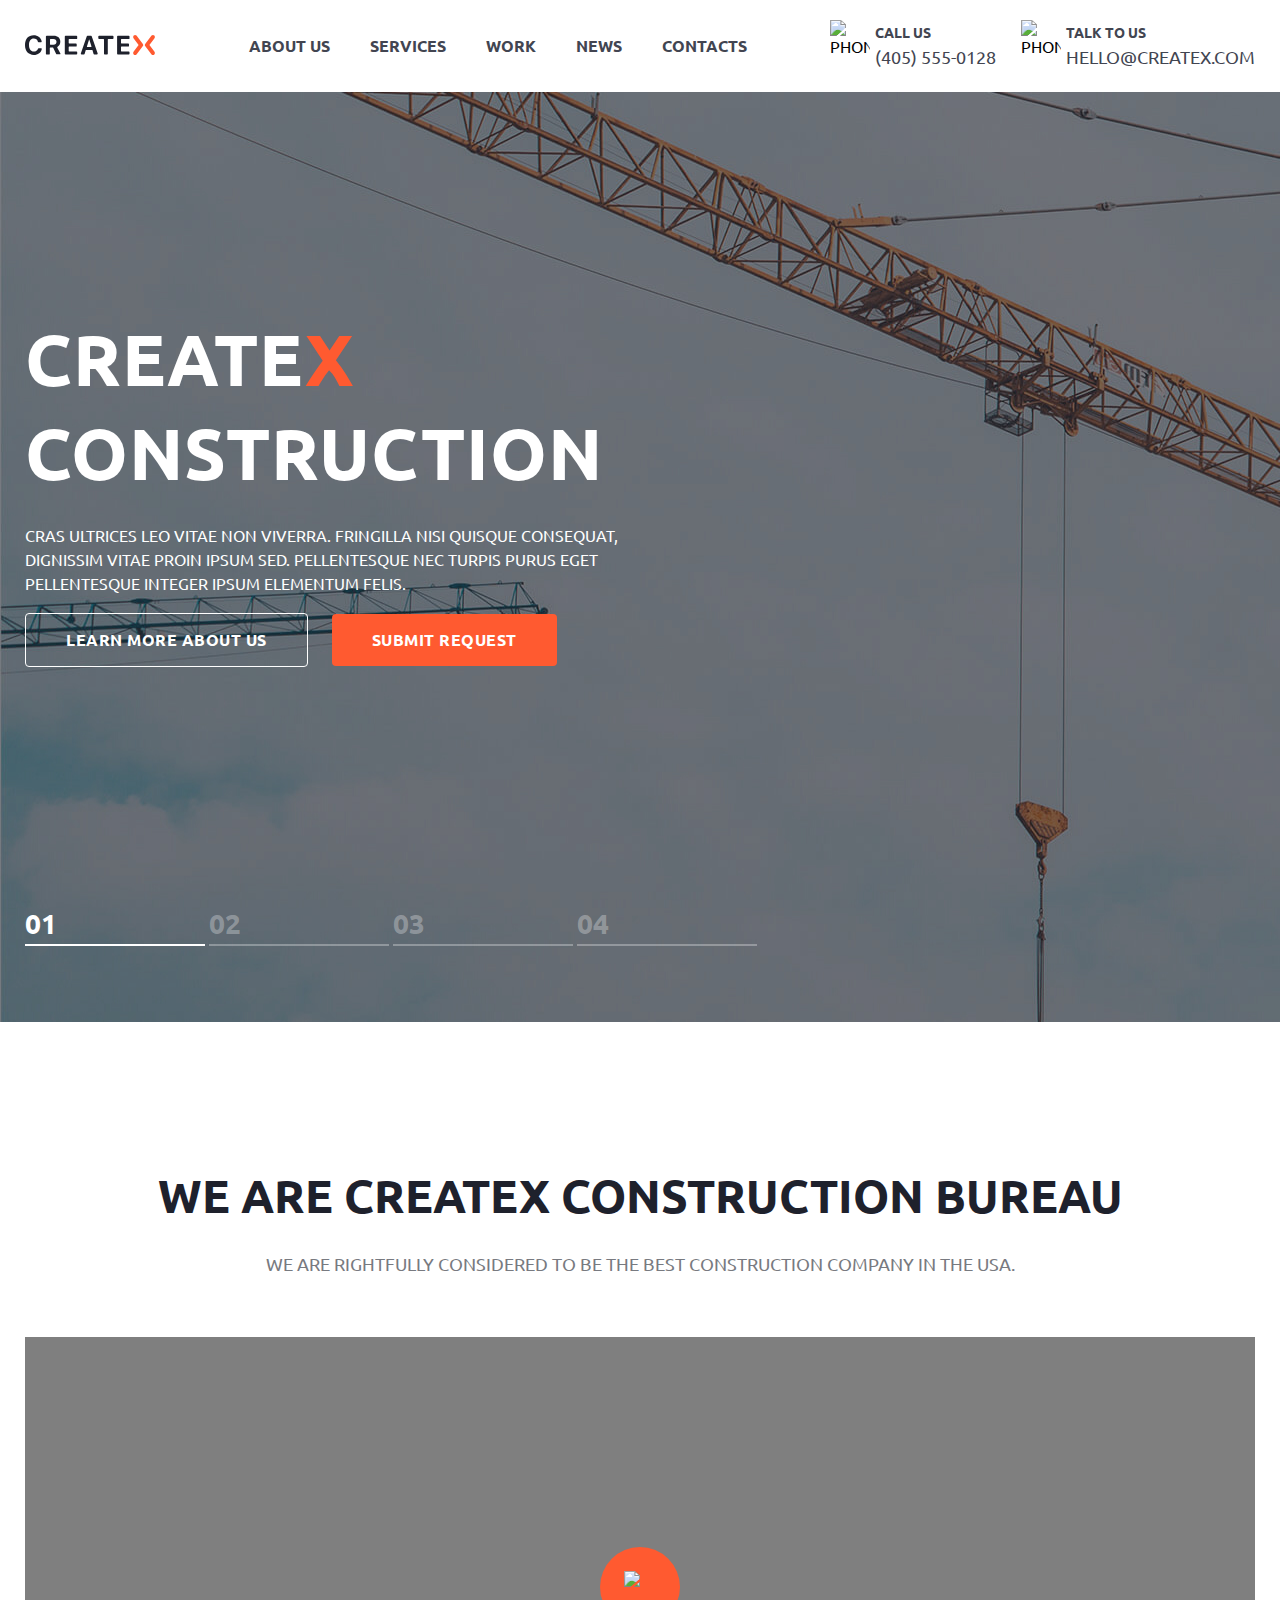
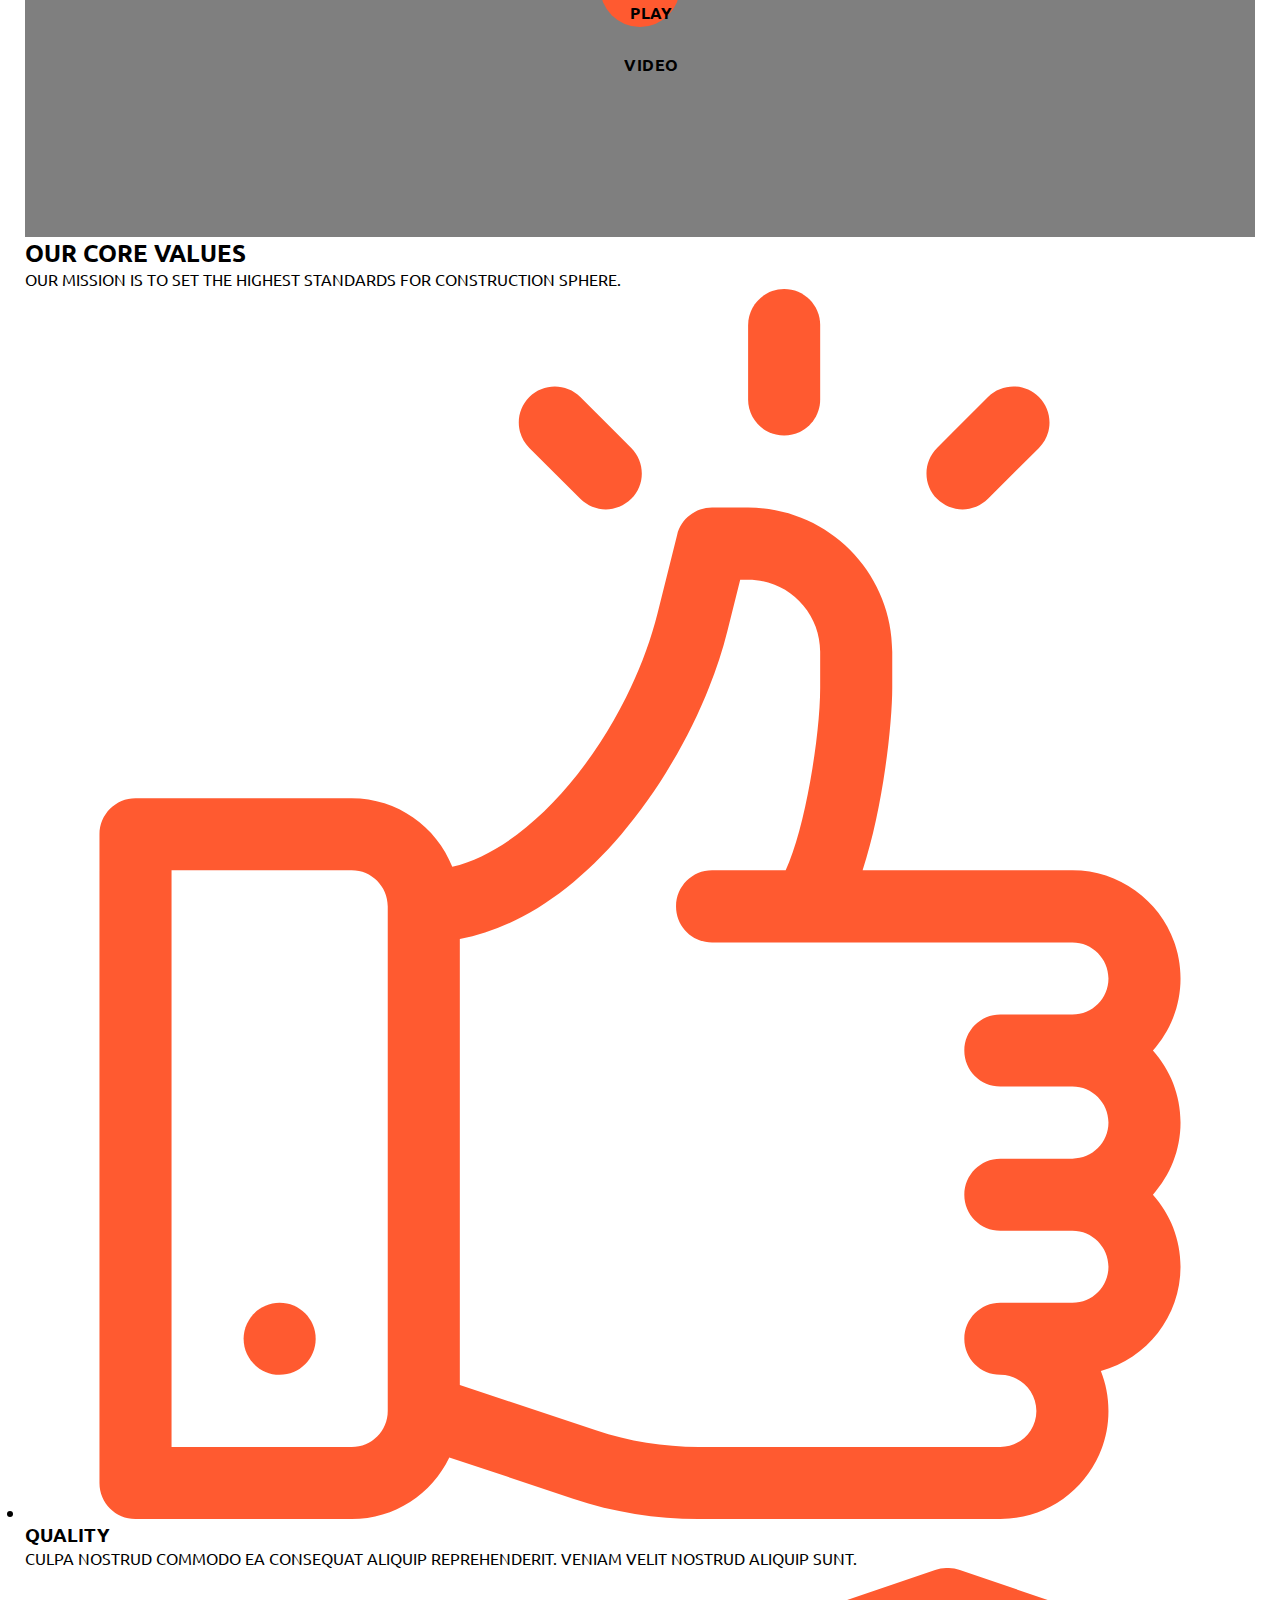
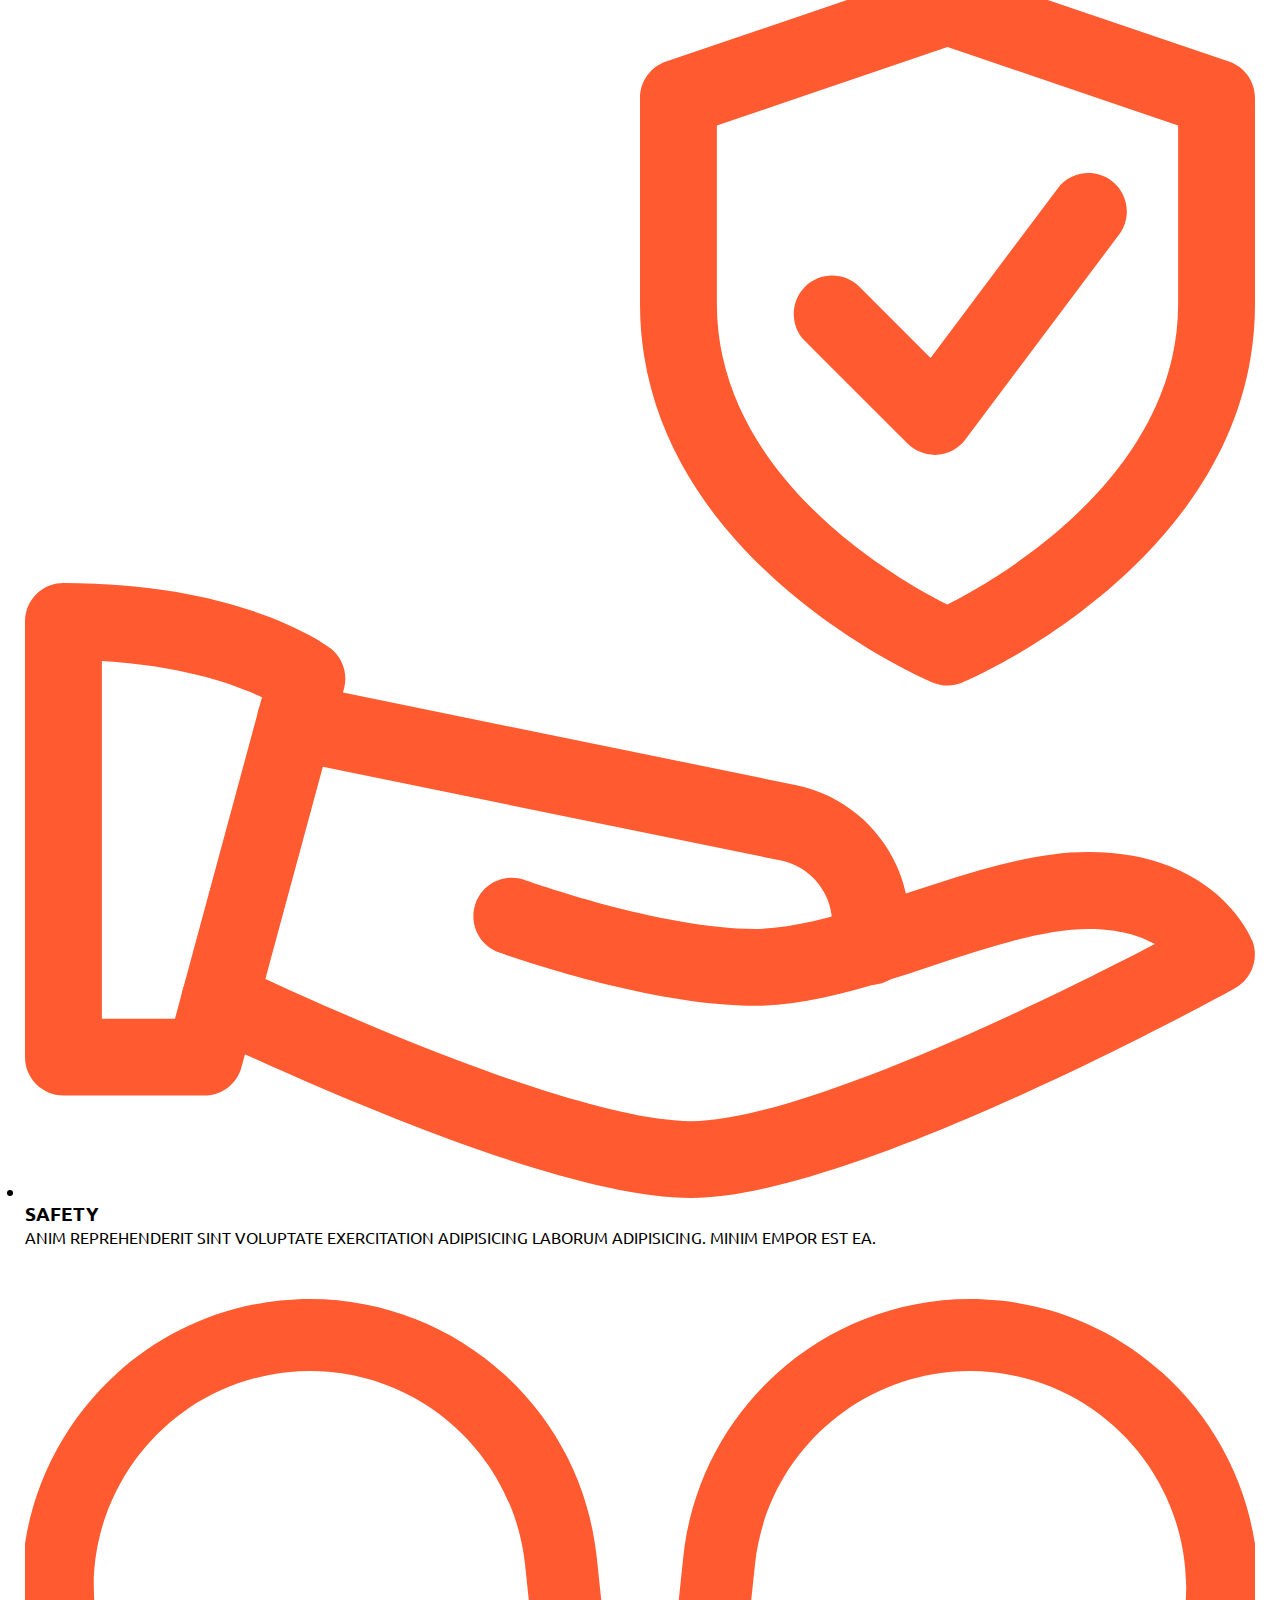
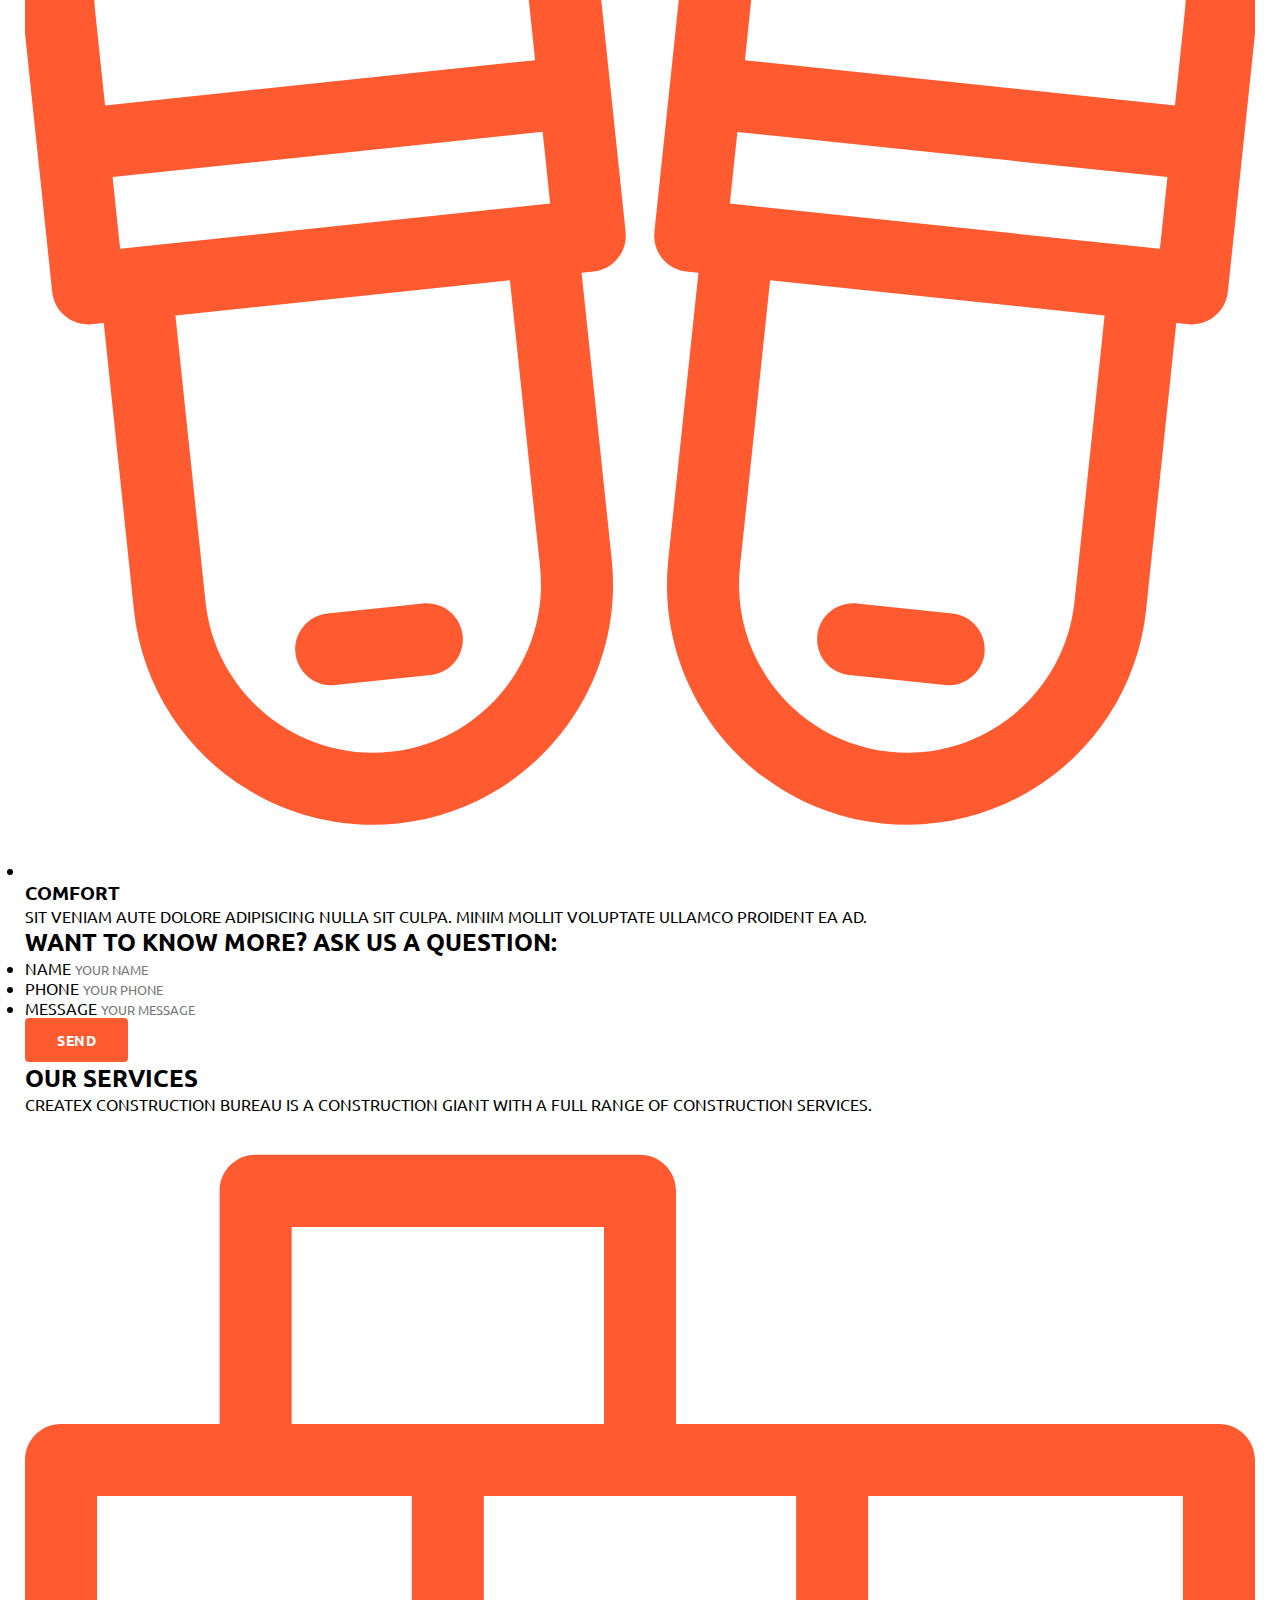
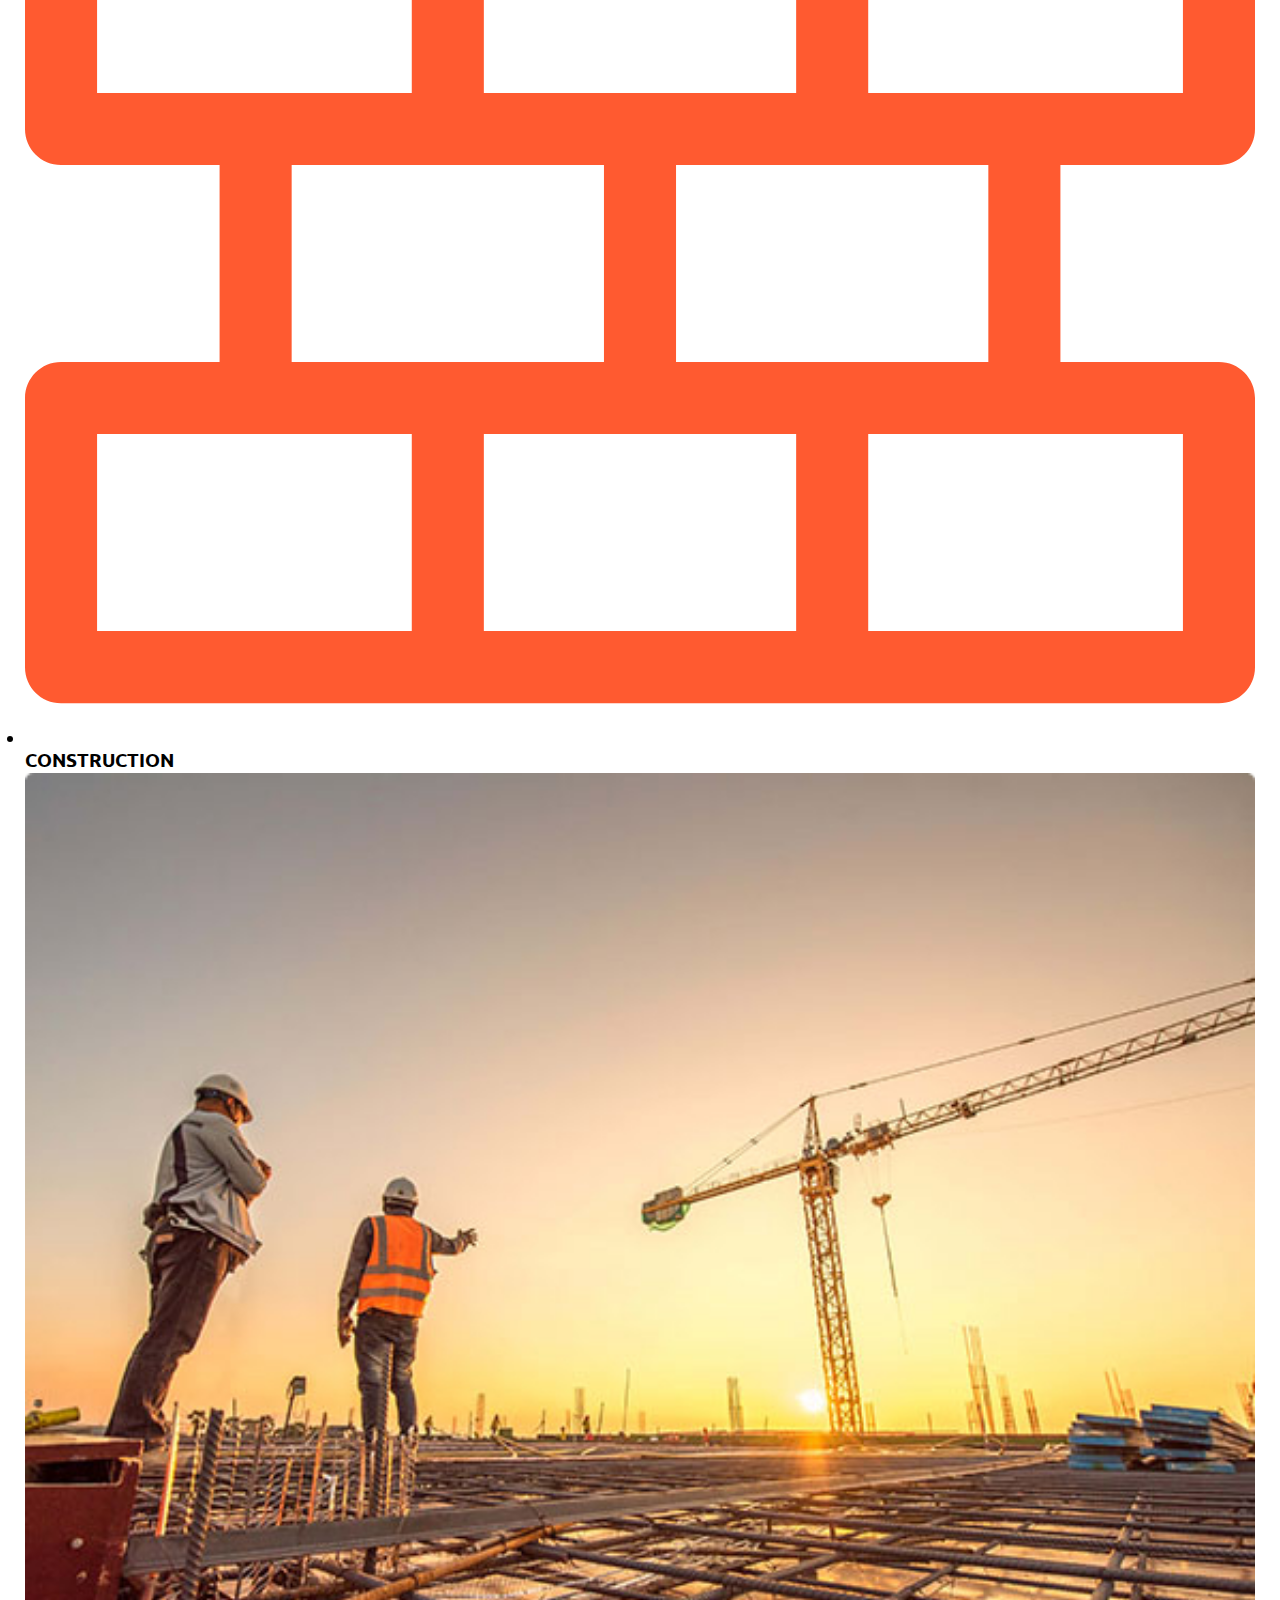
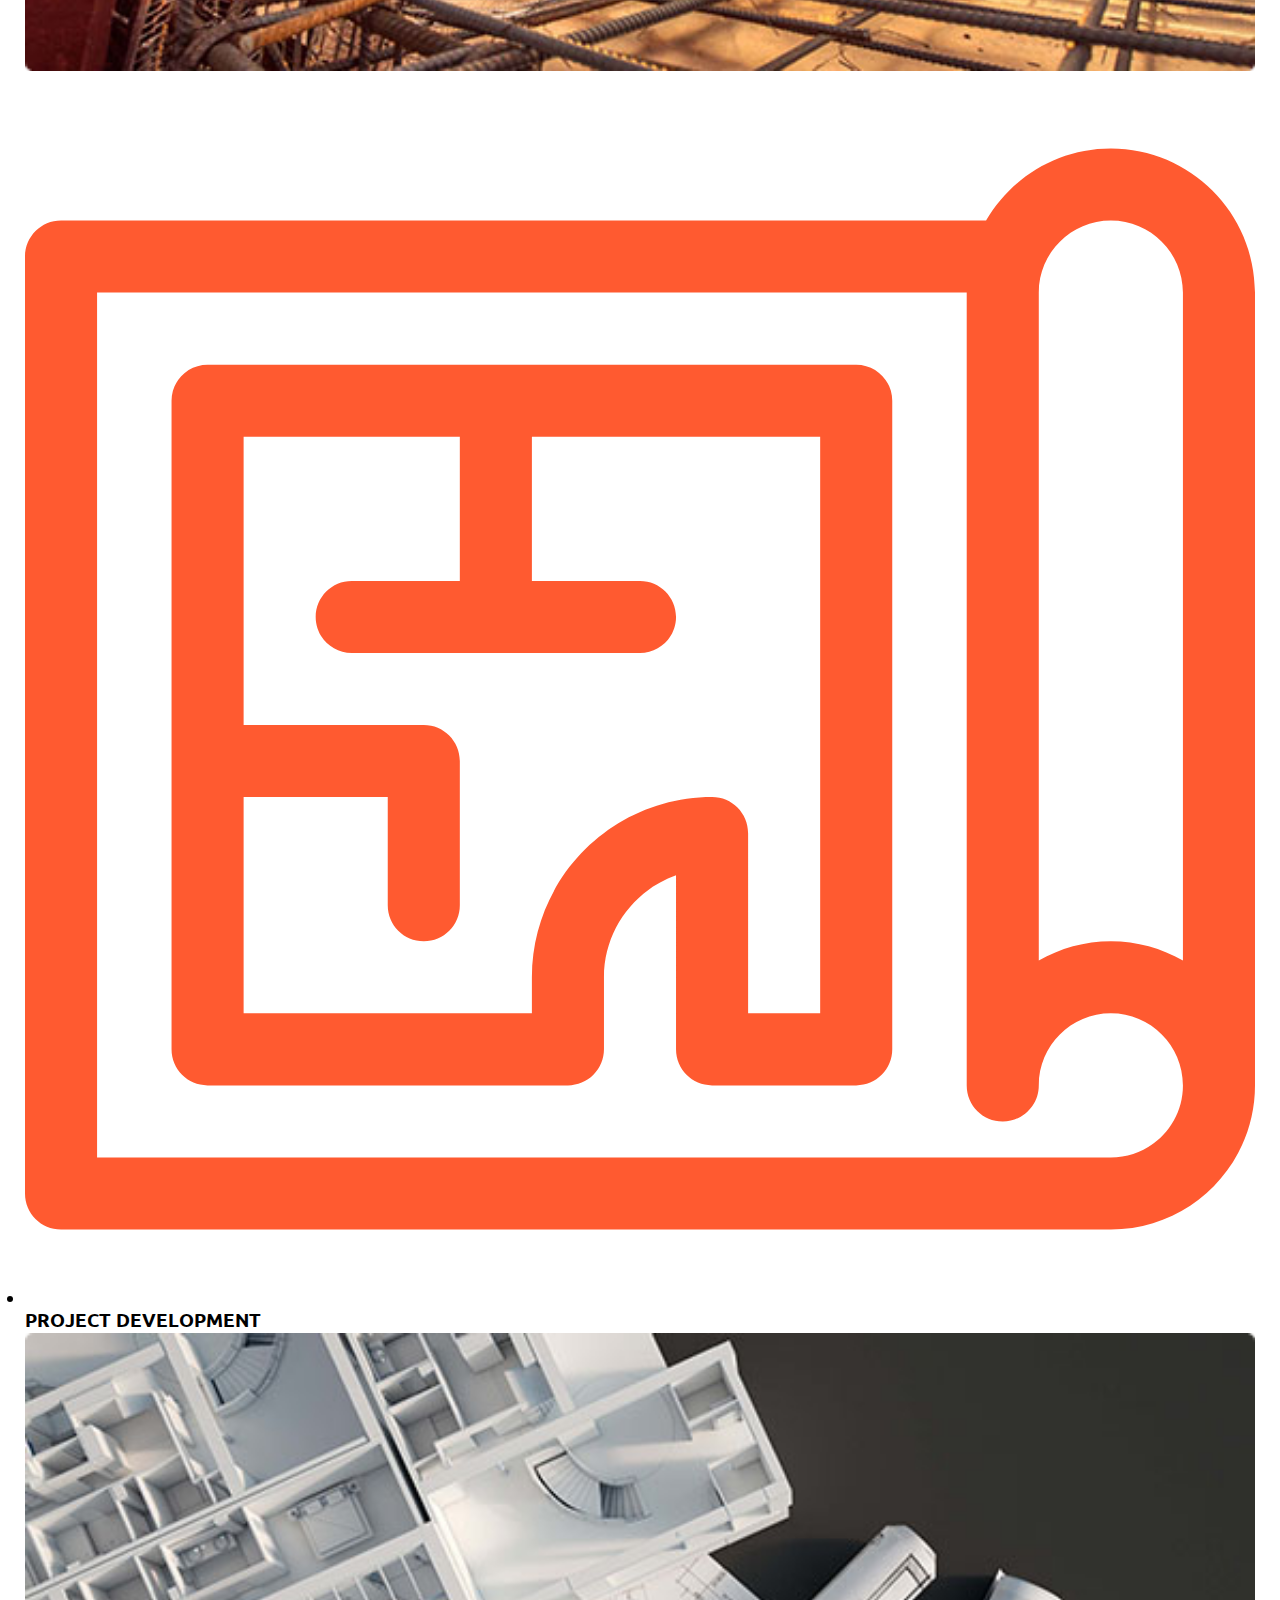
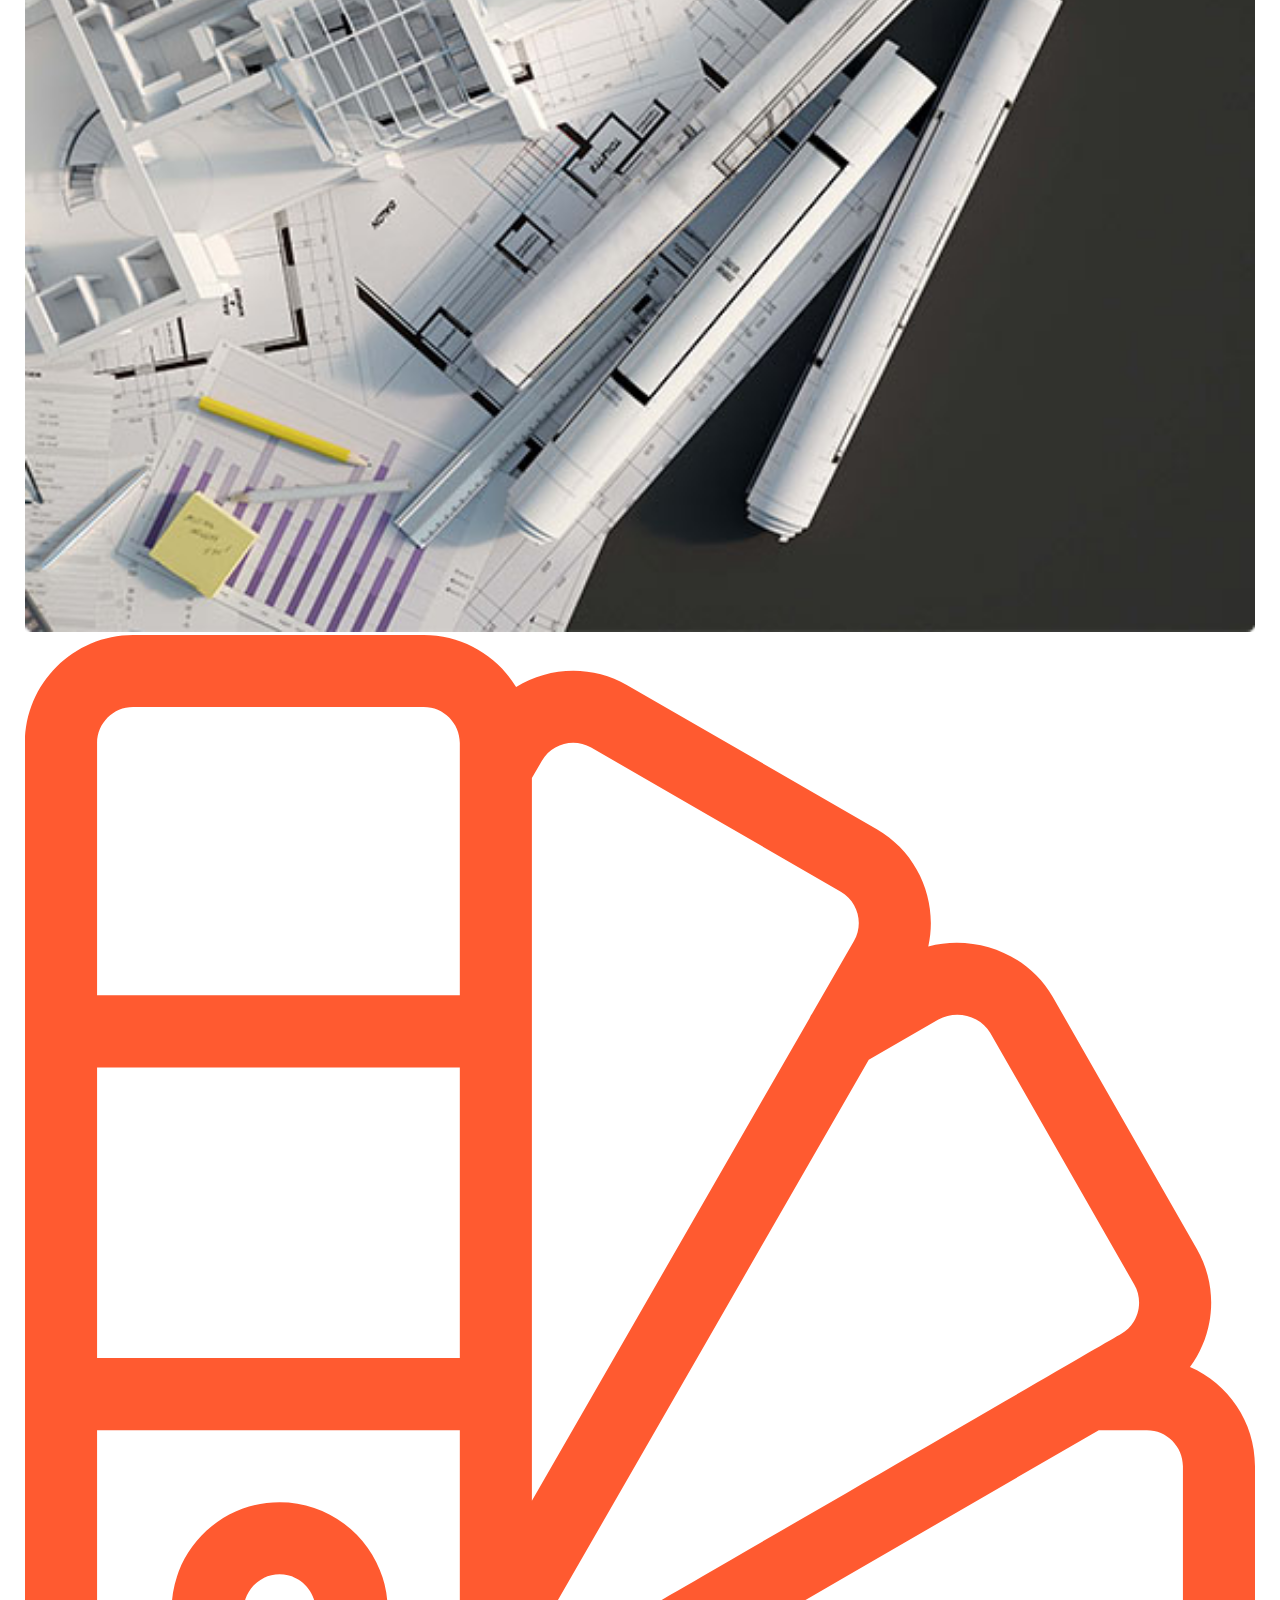
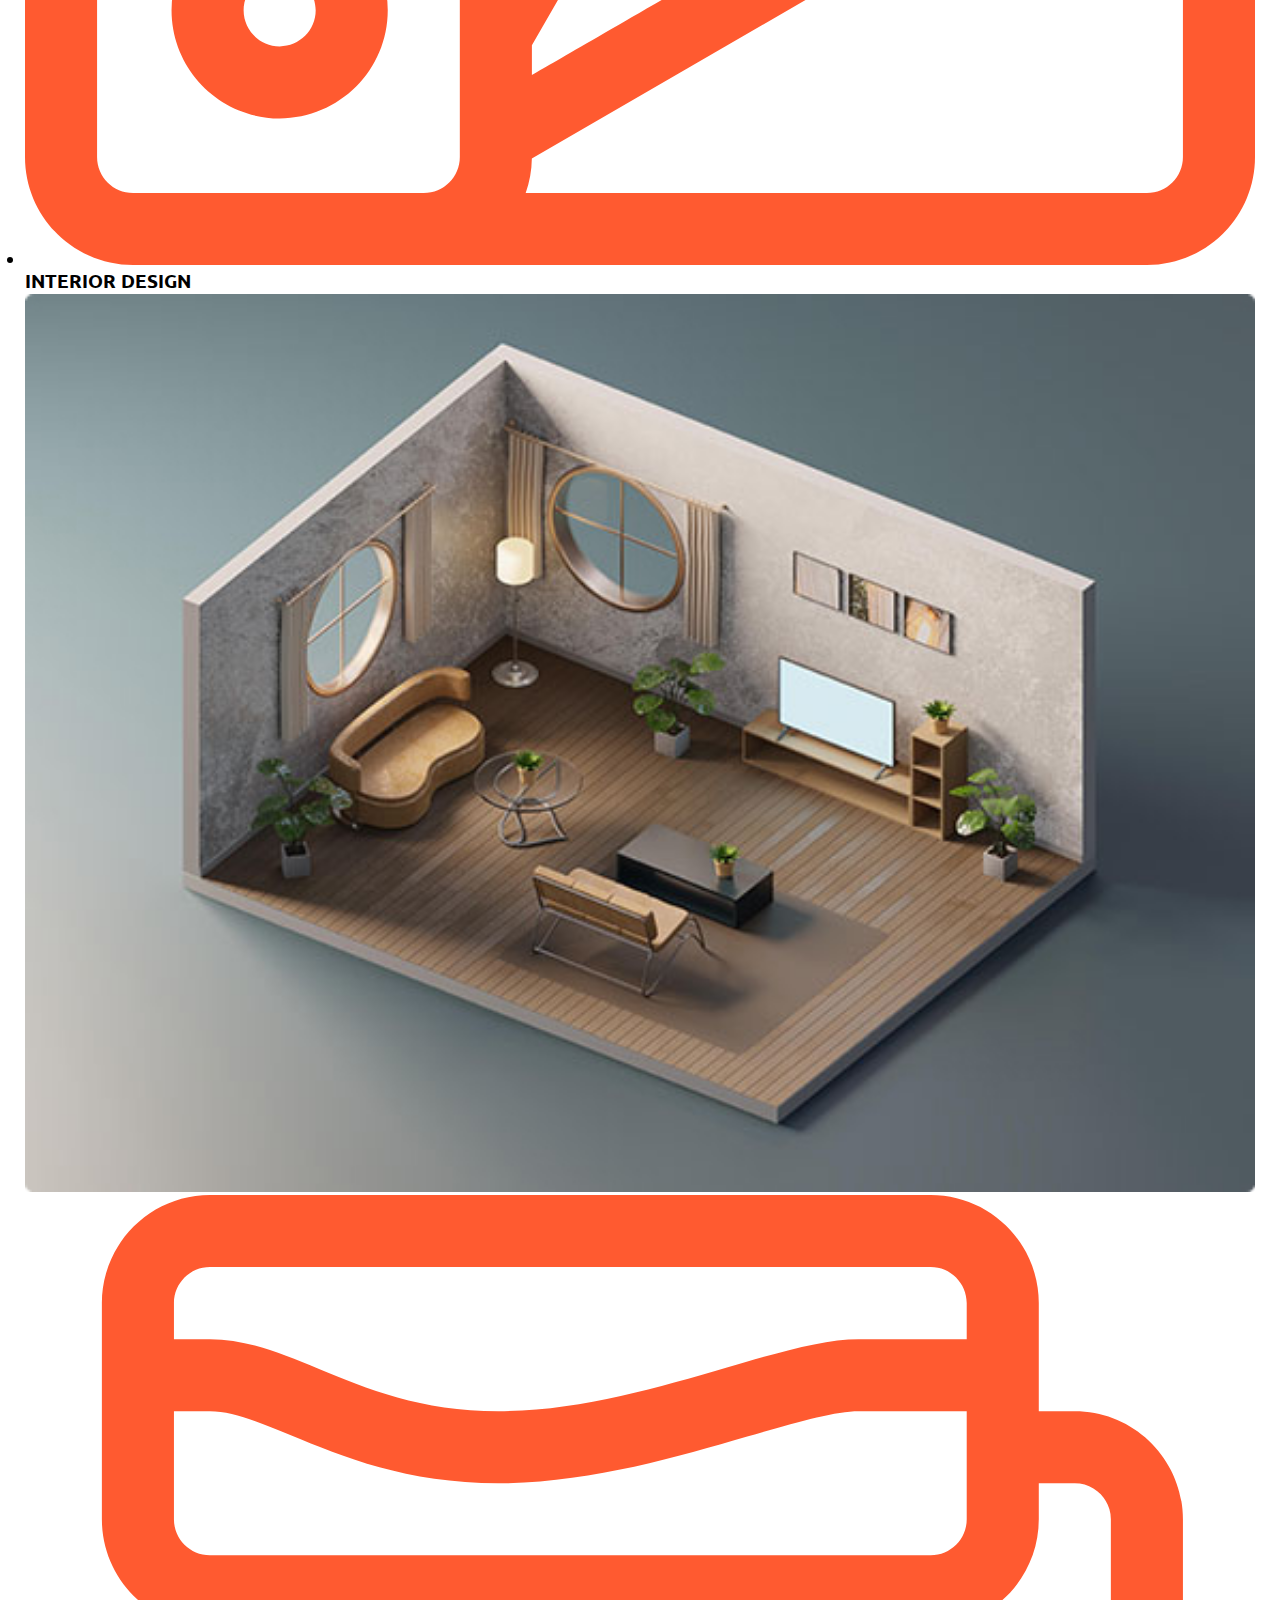
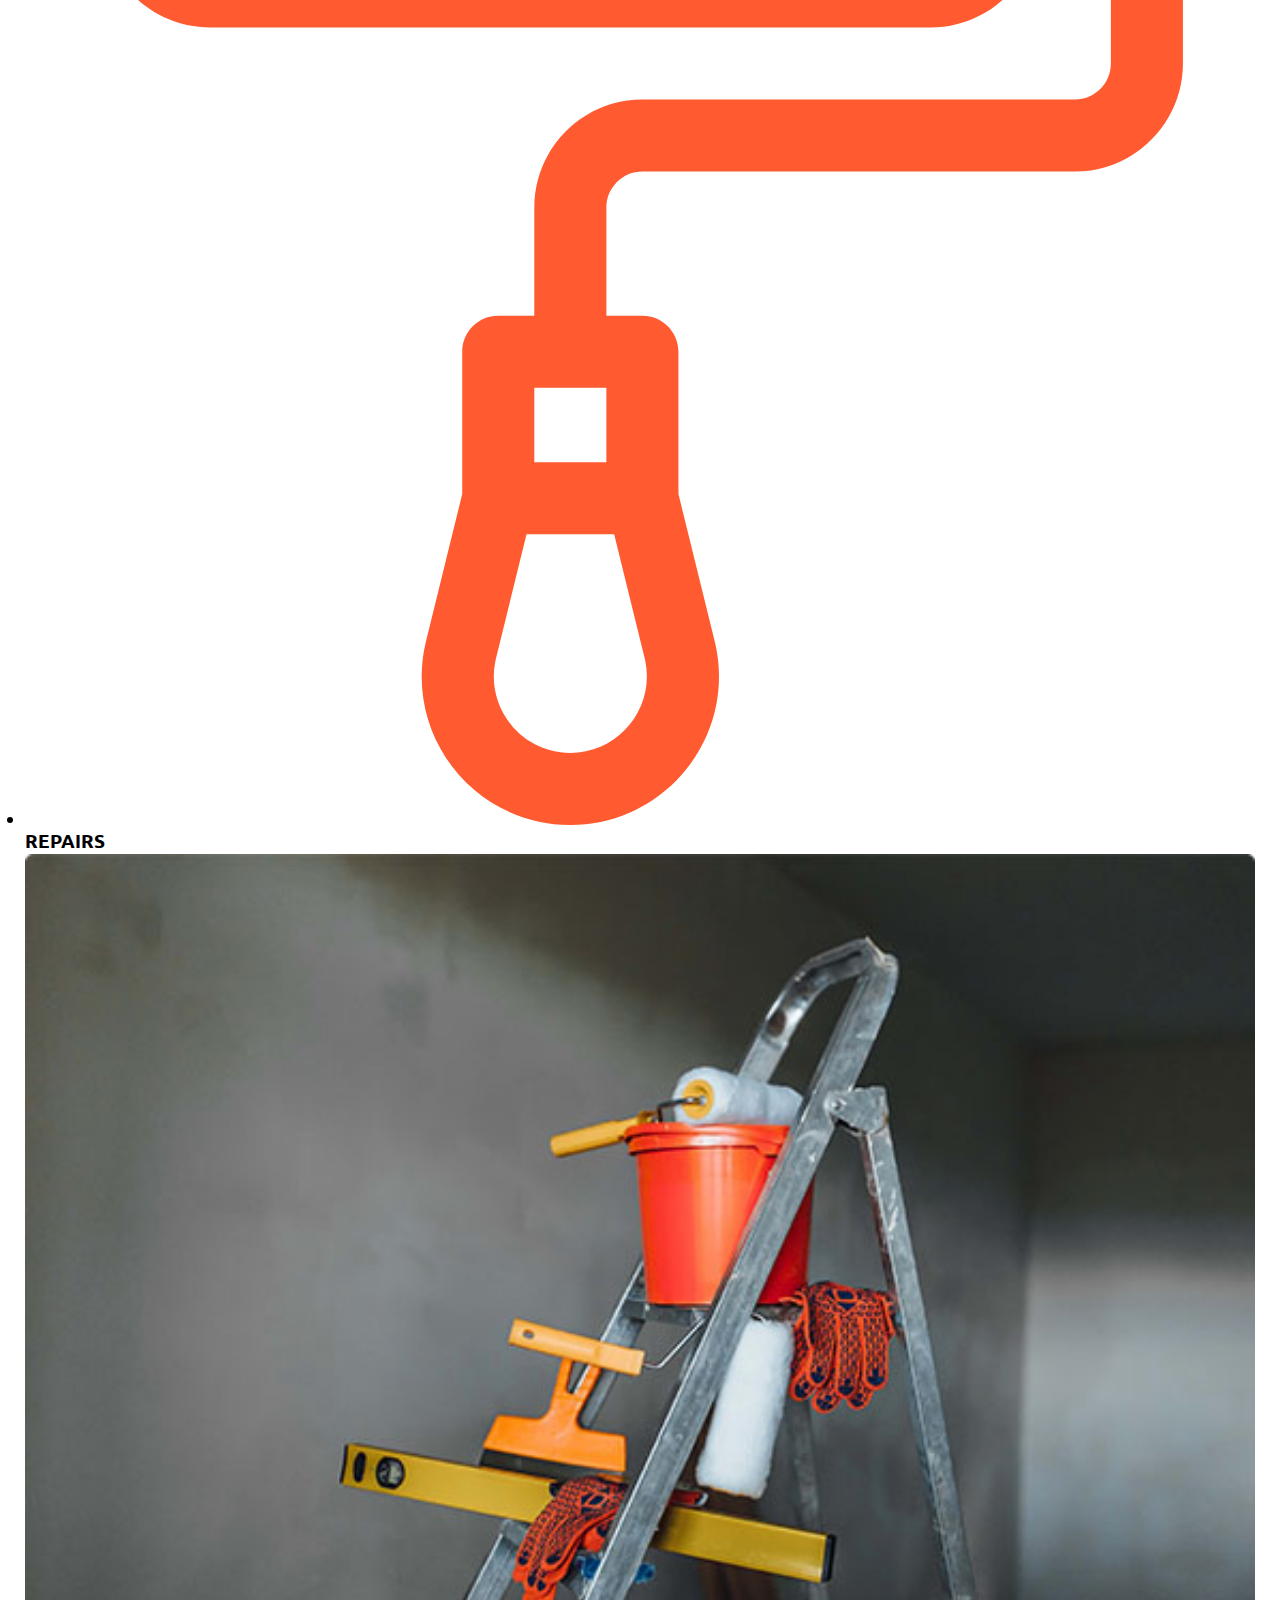
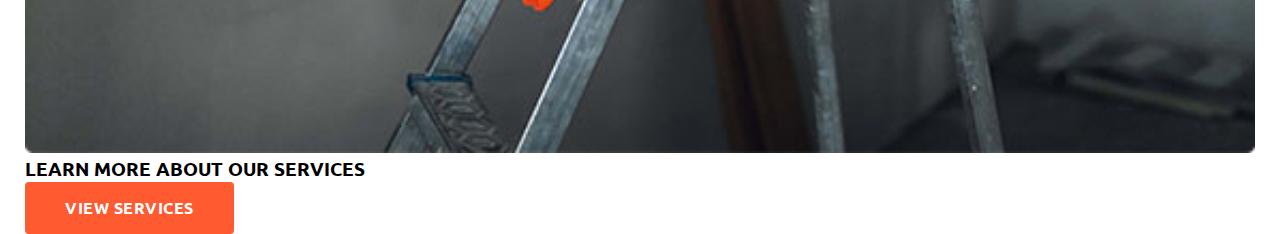
==== pages/index.html @ a5d22ba3 "add learn more to services section" ====
<!DOCTYPE html>
<html lang="en">

<head>
  <meta charset="UTF-8" />
  <meta name="viewport" content="width=device-width, initial-scale=1.0" />
  <title>Homepage</title>
  <link rel="stylesheet" href="../styles/main.css" />
</head>

<body>
  <header class="header">
    <div class="header__container container">
      <a href="#" class="logo"><img src="../assets/icons/logo.svg" alt="logo" /></a>
      <nav class="header__nav">
        <ul class="nav__list">
          <li class="nav__item"><a class="nav__link" href="./AboutPage.html">About Us</a></li>
          <li class="nav__item"><a class="nav__link" href="./ServicesPage.html">Services</a></li>
          <li class="nav__item"><a class="nav__link" href="./WorkPage.html">Work</a></li>
          <li class="nav__item"><a class="nav__link" href="./NewsPage.html">News</a></li>
          <li class="nav__item"><a class="nav__link" href="./ContactsPage.html">Contacts</a></li>
        </ul>
      </nav>
      <div class="header-contacts">
        <a href="tel:4055550128" class="header-contacts__link link-call">
          <img src="../assets/icons/communications/iPhone-colored.svg" alt="phone">
          <span class="link-call__title">Call us</span>
          <span class="link-call__tel">(405) 555-0128</span>
        </a>
        <a href="mailto:hello@createx.com" class="header-contacts__link link-mail">
          <img src="../assets/icons/communications/Chat-colored.svg" alt="phone">
          <span class="link-mail__title">Talk to us</span>
          <span class="link-mail__adr">hello@createx.com</span>
        </a>
      </div>
    </div>
  </header>
  <main>
    <section class="hero">
      <div class="slider__btn disabled" id="slide-to-left">
        <svg width="24" height="24" viewBox="0 0 24 24" fill="none" xmlns="http://www.w3.org/2000/svg">
          <path fill-rule="evenodd" clip-rule="evenodd"
            d="M9.20711 17.2071C8.81658 17.5976 8.18342 17.5976 7.79289 17.2071L3.29289 12.7071C2.90237 12.3166 2.90237 11.6834 3.29289 11.2929L7.79289 6.79289C8.18342 6.40237 8.81658 6.40237 9.20711 6.79289C9.59763 7.18342 9.59763 7.81658 9.20711 8.20711L6.41421 11L20 11C20.5523 11 21 11.4477 21 12C21 12.5523 20.5523 13 20 13L6.41421 13L9.20711 15.7929C9.59763 16.1834 9.59763 16.8166 9.20711 17.2071Z"
            fill="#1E212C" />
        </svg>
      </div>
      <div class="slider__btn" id="slide-to-right">
        <svg width="24" height="24" viewBox="0 0 24 24" fill="none" xmlns="http://www.w3.org/2000/svg">
          <path fill-rule="evenodd" clip-rule="evenodd"
            d="M14.7929 6.79289C15.1834 6.40237 15.8166 6.40237 16.2071 6.79289L20.7071 11.2929C21.0976 11.6834 21.0976 12.3166 20.7071 12.7071L16.2071 17.2071C15.8166 17.5976 15.1834 17.5976 14.7929 17.2071C14.4024 16.8166 14.4024 16.1834 14.7929 15.7929L17.5858 13H4C3.44772 13 3 12.5523 3 12C3 11.4477 3.44772 11 4 11H17.5858L14.7929 8.20711C14.4024 7.81658 14.4024 7.18342 14.7929 6.79289Z"
            fill="#1E212C" />
        </svg>
      </div>
      <div class="hero__slider" id="hero__slider">
        <div class="slider__slide" id="hero-slide-1">
          <div class="container">
            <h2 class="slider__title">CREATE<span>X</span><br />CONSTRUCTION</h2>
            <p class="slider__text">Cras ultrices leo vitae non viverra. Fringilla nisi quisque consequat, dignissim
              vitae proin ipsum sed. Pellentesque nec turpis purus eget pellentesque integer ipsum elementum felis. </p>
            <div class="hero-btns">
              <a href="./about.html" class="btn l-btn white-outline">Learn more about us</a>
              <a href="#" class="btn l-btn">SUBMIT REQUEST</a>
            </div>
          </div>
        </div>
        <div class="slider__slide" id="hero-slide-2">
          <div class="container">
            <h2 class="slider__title">CREATE<span>X</span><br />CONSTRUCTION</h2>
            <p class="slider__text">Cras ultrices leo vitae non viverra. Fringilla nisi quisque consequat, dignissim
              vitae proin ipsum sed. Pellentesque nec turpis purus eget pellentesque integer ipsum elementum felis. </p>
            <div class="hero-btns">
              <a href="./about.html" class="btn l-btn white-outline">Learn more about us</a>
              <a href="#" class="btn l-btn">SUBMIT REQUEST</a>
            </div>
          </div>
        </div>
        <div class="slider__slide" id="hero-slide-3">
          <div class="container">
            <h2 class="slider__title">CREATE<span>X</span><br />CONSTRUCTION</h2>
            <p class="slider__text">Cras ultrices leo vitae non viverra. Fringilla nisi quisque consequat, dignissim
              vitae proin ipsum sed. Pellentesque nec turpis purus eget pellentesque integer ipsum elementum felis.
            </p>
            <div class="hero-btns">
              <a href="./about.html" class="btn l-btn white-outline">Learn more about us</a>
              <a href="#" class="btn l-btn">SUBMIT REQUEST</a>
            </div>
          </div>
        </div>
        <div class="slider__slide" id="hero-slide-4">
          <div class="container">
            <h2 class="slider__title">CREATE<span>X</span><br />CONSTRUCTION</h2>
            <p class="slider__text">Cras ultrices leo vitae non viverra. Fringilla nisi quisque consequat,
              dignissim vitae proin ipsum sed. Pellentesque nec turpis purus eget pellentesque integer ipsum
              elementum felis. </p>
            <div class="hero-btns">
              <a href="./about.html" class="btn l-btn white-outline">Learn more about us</a>
              <a href="#" class="btn l-btn">SUBMIT REQUEST</a>
            </div>
          </div>
        </div>
      </div>
      </div>
      <div class="hero__slider-count container">
        <div class="slider-count-item slider-count__1 active">01</div>
        <div class="slider-count-item slider-count__2">02</div>
        <div class="slider-count-item slider-count__3">03</div>
        <div class="slider-count-item slider-count__4">04</div>
      </div>
    </section>
    <section class="video">
      <div class="video__container container">
        <h2 class="video__title title">We are Createx Construction Bureau</h2>
        <p class="video__subtitle subtitle">We are rightfully considered to be the best construction company in the USA.
        </p>
        <div class="video-block" id="video-block">
          <button class="btn l-btn video-block__play" id="video-block__play"><img
              src="../assets/icons/files/Play-video.svg" alt="play video"></button>
          <video id="video-player" src="../assets/videos/about-video.mp4" muted loop></video>
        </div>
      </div>
    </section>
    <section class="values">
      <div class="values-container container">
        <h2 class="values-container__title title">Our core values</h2>
        <p class="values-container__subtitle subtitle">Our mission is to set the highest standards for construction
          sphere.</p>
        <ul class="values-list">
          <li class="values-list__item">
            <img src="../assets/icons/additional icons/ic-like.svg" alt="Quality">
            <h3 class="item__title title">Quality</h3>
            <p class="item__text subtitle">Culpa nostrud commodo ea consequat aliquip reprehenderit. Veniam velit
              nostrud aliquip sunt.</p>
          </li>
          <li class="values-list__item">
            <img src="../assets/icons/additional icons/ic-hand.svg" alt="Safety">
            <h3 class="item__title title">Safety</h3>
            <p class="item__text subtitle">Anim reprehenderit sint voluptate exercitation adipisicing laborum
              adipisicing. Minim empor est ea.</p>
          </li>
          <li class="values-list__item">
            <img src="../assets/icons/additional icons/ic-slippers.svg" alt="Comfort">
            <h3 class="item__title title">Comfort</h3>
            <p class="item__text subtitle">Sit veniam aute dolore adipisicing nulla sit culpa. Minim mollit voluptate
              ullamco proident ea ad.</p>
          </li>
        </ul>
      </div>
    </section>
    <section class="request-form">
      <div class="request-form__container container">
        <h2 class="title request-form__title">Want to know more? Ask us a question:</h2>
        <form action="" class="form">
          <ul class="form__inputs">
            <li class="form__input input-block">
              <label for="name">Name</label>
              <input type="text" name="name" id="name-input" placeholder="Your name">
            </li>
            <li class="form__input input-block">
              <label for="phone">Phone</label>
              <input type="text" name="phone" id="phone-input" placeholder="Your phone">
            </li>
            <li class="form__input input-block">
              <label for="message">Message</label>
              <input type="text" name="message" id="message-input" placeholder="Your message">
            </li>
          </ul>
          <button class="btn m-btn form__btn">Send</button>
        </form>
      </div>
    </section>
    <section class="services">
      <div class="services-container container">
        <h2 class="services__title title">Our services</h2>
        <p class="services__subtitle subtitle">Createx Construction Bureau is a construction giant with a full range of
          construction services.</p>
        <ul class="services__list">
          <li class="services__item">
            <a href="./interior-design.html">
              <img src="../assets/icons/additional icons/ic-construction.svg" alt="Construction">
              <h3 class="item-title title">Construction</h3>
              <div class="item__background">
                <img src="../assets/services/constructions.jpg" alt="background">
              </div>
            </a>
          </li>
          <li class="services__item">
            <a href="./interior-design.html">
              <img src="../assets/icons/additional icons/ic-plan.svg" alt="Project Development">
              <h3 class="item-title title">Project Development</h3>
              <div class="item__background">
                <img src="../assets/services/project-development.jpg" alt="background">
              </div>
            </a>
          </li>
          <li class="services__item">
            <a href="./interior-design.html">
              <img src="../assets/icons/additional icons/ic-pantone.svg" alt="Interior Design">
              <h3 class="item-title title">Interior Design</h3>
              <div class="item__background">
                <img src="../assets/services/interior-design.jpg" alt="background">
              </div>
            </a>
          </li>
          <li class="services__item">
            <a href="./interior-design.html">
              <img src="../assets/icons/additional icons/ic-painting.svg" alt="Repairs">
              <h3 class="item-title title">Repairs</h3>
              <div class="item__background">
                <img src="../assets/services/repairs.jpg" alt="background">
              </div>
            </a>
          </li>
        </ul>
        <div class="services__learn-more">
          <h3 class="learn-more__title title">Learn more about our services</h3>
          <a href="./services.html" class="btn l-btn">View services</a>
        </div>
      </div>
    </section>
  </main>
</body>
<script src="../scripts/index.js"></script>

</html>
---- styles/main.css ----
@import url("https://fonts.googleapis.com/css2?family=Ubuntu:ital,wght@0,300;0,400;0,500;0,700;1,300;1,400;1,500;1,700&display=swap");
* {
  margin: 0;
  padding: 0;
  -webkit-box-sizing: border-box;
          box-sizing: border-box;
  border: none;
  color: #000;
  text-transform: uppercase;
  text-decoration: none;
  font-family: "Ubuntu", sans-serif;
}

img {
  width: 100%;
  height: 100%;
  -o-object-fit: contain;
     object-fit: contain;
}

a {
  text-decoration: none;
}

.btn {
  cursor: pointer;
  display: block;
  width: -webkit-fit-content;
  width: -moz-fit-content;
  width: fit-content;
  text-align: center;
  border-radius: 4px;
  background: #ff5a30;
  color: #fff;
  font-weight: bold;
  letter-spacing: 0.5px;
  -webkit-transition: .5s;
  transition: .5s;
}

.btn.l-btn {
  padding: 0 40px;
  font-size: 16px;
  line-height: 52px;
}

.btn.m-btn {
  padding: 0 32px;
  font-size: 14px;
  line-height: 44px;
}

.btn.sm-btn {
  padding: 0 24px;
  font-size: 12px;
  line-height: 36px;
}

.btn:hover, .btn:active {
  background: #FC3300;
}

.btn:disabled {
  opacity: .5;
}

.btn.outline {
  background: #fff;
  color: #ff5a30;
  border: 1px solid #ff5a30;
}

.btn.outline:hover, .btn.outline:active {
  background: #ff5a30;
  color: #fff;
}

.btn.white-outline {
  background: transparent;
  border: 1px solid #fff;
}

.btn.white-outline:hover {
  border-color: #ff5a30;
  background: #ff5a30;
}

.container {
  margin: 0 auto;
  padding: 0 15px;
  max-width: 1260px;
}

.hero__slider {
  position: relative;
  width: 400%;
  display: -webkit-box;
  display: -ms-flexbox;
  display: flex;
  -webkit-box-orient: horizontal;
  -webkit-box-direction: normal;
      -ms-flex-direction: row;
          flex-direction: row;
  -webkit-box-pack: center;
      -ms-flex-pack: center;
          justify-content: center;
  -webkit-box-align: center;
      -ms-flex-align: center;
          align-items: center;
  left: 0%;
  -webkit-transition: 0.5s;
  transition: 0.5s;
}

.hero__slider .slider__slide {
  padding-top: 220px;
  padding-bottom: 355px;
  width: 100%;
  height: 100%;
  background-image: url(../../assets/slide-bg.jpg);
}

.hero__slider .slider__slide .slider__title {
  color: #fff;
  max-width: 600px;
  font-size: 72px;
  font-weight: bold;
  line-height: 130%;
  letter-spacing: 1px;
  text-wrap: wrap;
  padding-bottom: 24px;
}

.hero__slider .slider__slide .slider__title span {
  color: #ff5a30;
}

.hero__slider .slider__slide .slider__text {
  color: #fff;
  max-width: 650px;
  height: 90px;
  text-align: start;
  font-size: 16px;
  font-weight: 400;
  line-height: 150%;
  letter-spacing: 0px;
  padding-bottom: 60px;
}

.hero__slider .slider__slide .hero-btns {
  display: -webkit-box;
  display: -ms-flexbox;
  display: flex;
  -webkit-box-orient: horizontal;
  -webkit-box-direction: normal;
      -ms-flex-direction: row;
          flex-direction: row;
  -webkit-box-pack: center;
      -ms-flex-pack: center;
          justify-content: center;
  -webkit-box-align: center;
      -ms-flex-align: center;
          align-items: center;
  -webkit-box-pack: start;
      -ms-flex-pack: start;
          justify-content: flex-start;
  gap: 24px;
}

.header {
  width: 100%;
  height: 52px;
  margin: 20px 0;
}

.header .header__container {
  height: 100%;
  display: -webkit-box;
  display: -ms-flexbox;
  display: flex;
  -webkit-box-orient: horizontal;
  -webkit-box-direction: normal;
      -ms-flex-direction: row;
          flex-direction: row;
  -webkit-box-pack: center;
      -ms-flex-pack: center;
          justify-content: center;
  -webkit-box-align: center;
      -ms-flex-align: center;
          align-items: center;
  -webkit-box-pack: justify;
      -ms-flex-pack: justify;
          justify-content: space-between;
}

.header .header__container .nav__list {
  display: -webkit-box;
  display: -ms-flexbox;
  display: flex;
  -webkit-box-orient: horizontal;
  -webkit-box-direction: normal;
      -ms-flex-direction: row;
          flex-direction: row;
  -webkit-box-pack: center;
      -ms-flex-pack: center;
          justify-content: center;
  -webkit-box-align: center;
      -ms-flex-align: center;
          align-items: center;
  gap: 40px;
}

.header .header__container .nav__list .nav__item {
  display: block;
}

.header .header__container .nav__list .nav__link {
  font-weight: bold;
  font-size: 16px;
  line-height: 160%;
  -webkit-transition: 0.5s;
  transition: 0.5s;
  color: #424551;
}

.header .header__container .nav__list .nav__link:hover {
  color: #ff5a30;
}

.header .header__container .header-contacts {
  display: -webkit-box;
  display: -ms-flexbox;
  display: flex;
  -webkit-box-orient: horizontal;
  -webkit-box-direction: normal;
      -ms-flex-direction: row;
          flex-direction: row;
  -webkit-box-pack: center;
      -ms-flex-pack: center;
          justify-content: center;
  -webkit-box-align: center;
      -ms-flex-align: center;
          align-items: center;
  gap: 35px;
  height: 100%;
}

.header .header__container .header-contacts .header-contacts__link {
  position: relative;
  width: -webkit-min-content;
  width: -moz-min-content;
  width: min-content;
  margin-left: 35px;
  height: 100%;
  display: -webkit-box;
  display: -ms-flexbox;
  display: flex;
  -webkit-box-orient: vertical;
  -webkit-box-direction: normal;
      -ms-flex-direction: column;
          flex-direction: column;
  -webkit-box-pack: center;
      -ms-flex-pack: center;
          justify-content: center;
  -webkit-box-align: center;
      -ms-flex-align: center;
          align-items: center;
  -ms-flex-wrap: wrap;
      flex-wrap: wrap;
  -webkit-box-align: start;
      -ms-flex-align: start;
          align-items: start;
}

.header .header__container .header-contacts .header-contacts__link img {
  position: absolute;
  left: -45px;
  width: 40px;
  height: 100%;
  fill: #ff5a30;
}

.header .header__container .header-contacts .header-contacts__link span {
  display: block;
  white-space: nowrap;
  -webkit-transition: 0.5s;
  transition: 0.5s;
  line-height: 150%;
  color: #424551;
}

.header .header__container .header-contacts .header-contacts__link .link-call__title,
.header .header__container .header-contacts .header-contacts__link .link-mail__title {
  font-size: 14px;
  font-weight: bold;
}

.header .header__container .header-contacts .header-contacts__link .link-call__tel,
.header .header__container .header-contacts .header-contacts__link .link-mail__adr {
  font-size: 18px;
  font-weight: 400;
}

.header .header__container .header-contacts .header-contacts__link:hover .link-call__tel,
.header .header__container .header-contacts .header-contacts__link:hover .link-mail__adr {
  color: #ff5a30;
}

.hero {
  position: relative;
  width: 100%;
  height: -webkit-min-content;
  height: -moz-min-content;
  height: min-content;
  overflow: hidden;
}

.hero .slider__btn {
  display: -webkit-box;
  display: -ms-flexbox;
  display: flex;
  -webkit-box-orient: vertical;
  -webkit-box-direction: normal;
      -ms-flex-direction: column;
          flex-direction: column;
  -webkit-box-pack: center;
      -ms-flex-pack: center;
          justify-content: center;
  -webkit-box-align: center;
      -ms-flex-align: center;
          align-items: center;
  display: none;
  position: absolute;
  top: 50%;
  width: 48px;
  height: 48px;
  border-radius: 100%;
  background: #fff;
  fill: #424551;
  -webkit-transition: 0.5s;
  transition: 0.5s;
}

.hero .slider__btn svg path {
  -webkit-transition: 0.5s;
  transition: 0.5s;
}

.hero .slider__btn:hover {
  background: #ff5a30;
}

.hero .slider__btn:hover svg path {
  fill: #fff;
}

.hero .slider__btn.disabled {
  opacity: 0.5;
  pointer-events: none;
}

.hero #slide-to-left {
  left: 32px;
}

.hero #slide-to-right {
  right: 32px;
}

.hero .hero__slider-count {
  z-index: 100;
  position: relative;
  bottom: 120px;
  display: -webkit-box;
  display: -ms-flexbox;
  display: flex;
  -webkit-box-orient: horizontal;
  -webkit-box-direction: normal;
      -ms-flex-direction: row;
          flex-direction: row;
  -webkit-box-pack: center;
      -ms-flex-pack: center;
          justify-content: center;
  -webkit-box-align: center;
      -ms-flex-align: center;
          align-items: center;
  -webkit-box-pack: start;
      -ms-flex-pack: start;
          justify-content: start;
}

.hero .hero__slider-count .slider-count-item {
  position: relative;
  width: 180px;
  margin-right: 4px;
  font-size: 28px;
  font-weight: bold;
  line-height: 150%;
  color: rgba(255, 255, 255, 0.3);
  border-bottom: 2px solid rgba(255, 255, 255, 0.3);
  -webkit-transition: 0.5s;
  transition: 0.5s;
}

.hero .hero__slider-count .slider-count-item::after {
  position: absolute;
  content: "";
  width: 0%;
  height: 2px;
  background: #fff;
  left: 0;
  bottom: -2px;
  -webkit-transition: 0.5s;
  transition: 0.5s;
}

.hero .hero__slider-count .slider-count-item.active {
  color: white;
}

.hero .hero__slider-count .slider-count-item.active::after {
  width: 100%;
}

@media (min-width: 1400px) {
  .hero .slider__btn {
    z-index: 10000;
    display: -webkit-box;
    display: -ms-flexbox;
    display: flex;
  }
}

.video__container {
  padding-top: 100px;
  display: -webkit-box;
  display: -ms-flexbox;
  display: flex;
  -webkit-box-orient: vertical;
  -webkit-box-direction: normal;
      -ms-flex-direction: column;
          flex-direction: column;
  -webkit-box-pack: center;
      -ms-flex-pack: center;
          justify-content: center;
  -webkit-box-align: center;
      -ms-flex-align: center;
          align-items: center;
}

.video__container .video__title {
  color: #1e212c;
  font-size: 46px;
  font-weight: bold;
  line-height: 130%;
  text-align: center;
  margin-bottom: 24px;
}

.video__container .video__subtitle {
  color: #787a80;
  font-size: 18px;
  font-weight: normal;
  line-height: 150%;
  text-align: center;
  margin-bottom: 60px;
}

.video__container .video-block {
  position: relative;
  width: 100%;
  max-height: 500px;
  overflow: hidden;
}

.video__container .video-block .video-block__play {
  position: absolute;
  width: 80px;
  height: 80px;
  padding: 24px;
  top: calc(50% - 40px);
  left: calc(50% - 40px);
  border-radius: 100%;
  z-index: 100;
  opacity: 1;
  -webkit-transition: .5s;
  transition: .5s;
}

.video__container .video-block video {
  width: 100%;
  height: 500px;
  -o-object-fit: cover;
     object-fit: cover;
}

.video__container .video-block::before {
  content: '';
  position: absolute;
  top: 0;
  left: 0;
  width: 100%;
  height: 100%;
  background: #000;
  z-index: 10;
  opacity: .5;
}

.video__container .video-block.is-playing .video-block__play {
  opacity: 0;
  visibility: hidden;
}

.video__container .video-block.is-playing::before {
  opacity: 0;
  visibility: hidden;
}
/*# sourceMappingURL=main.css.map */
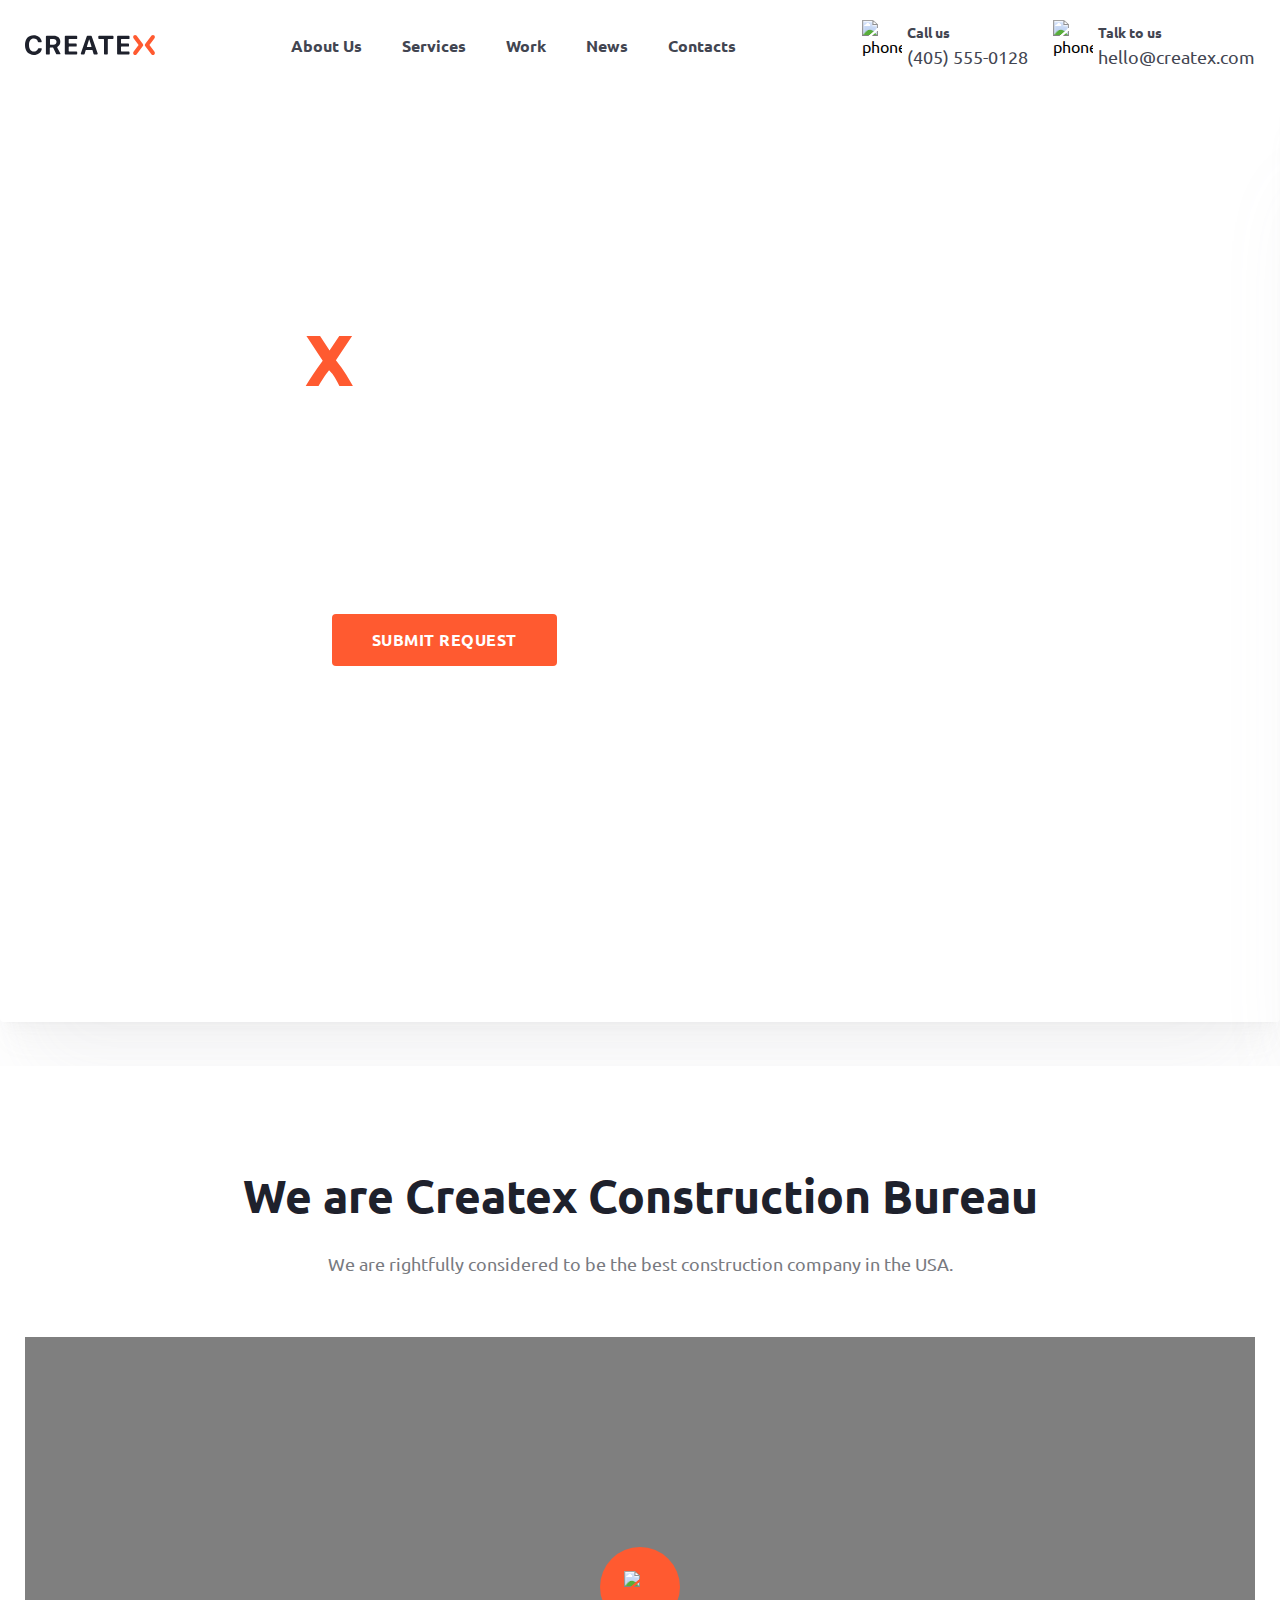
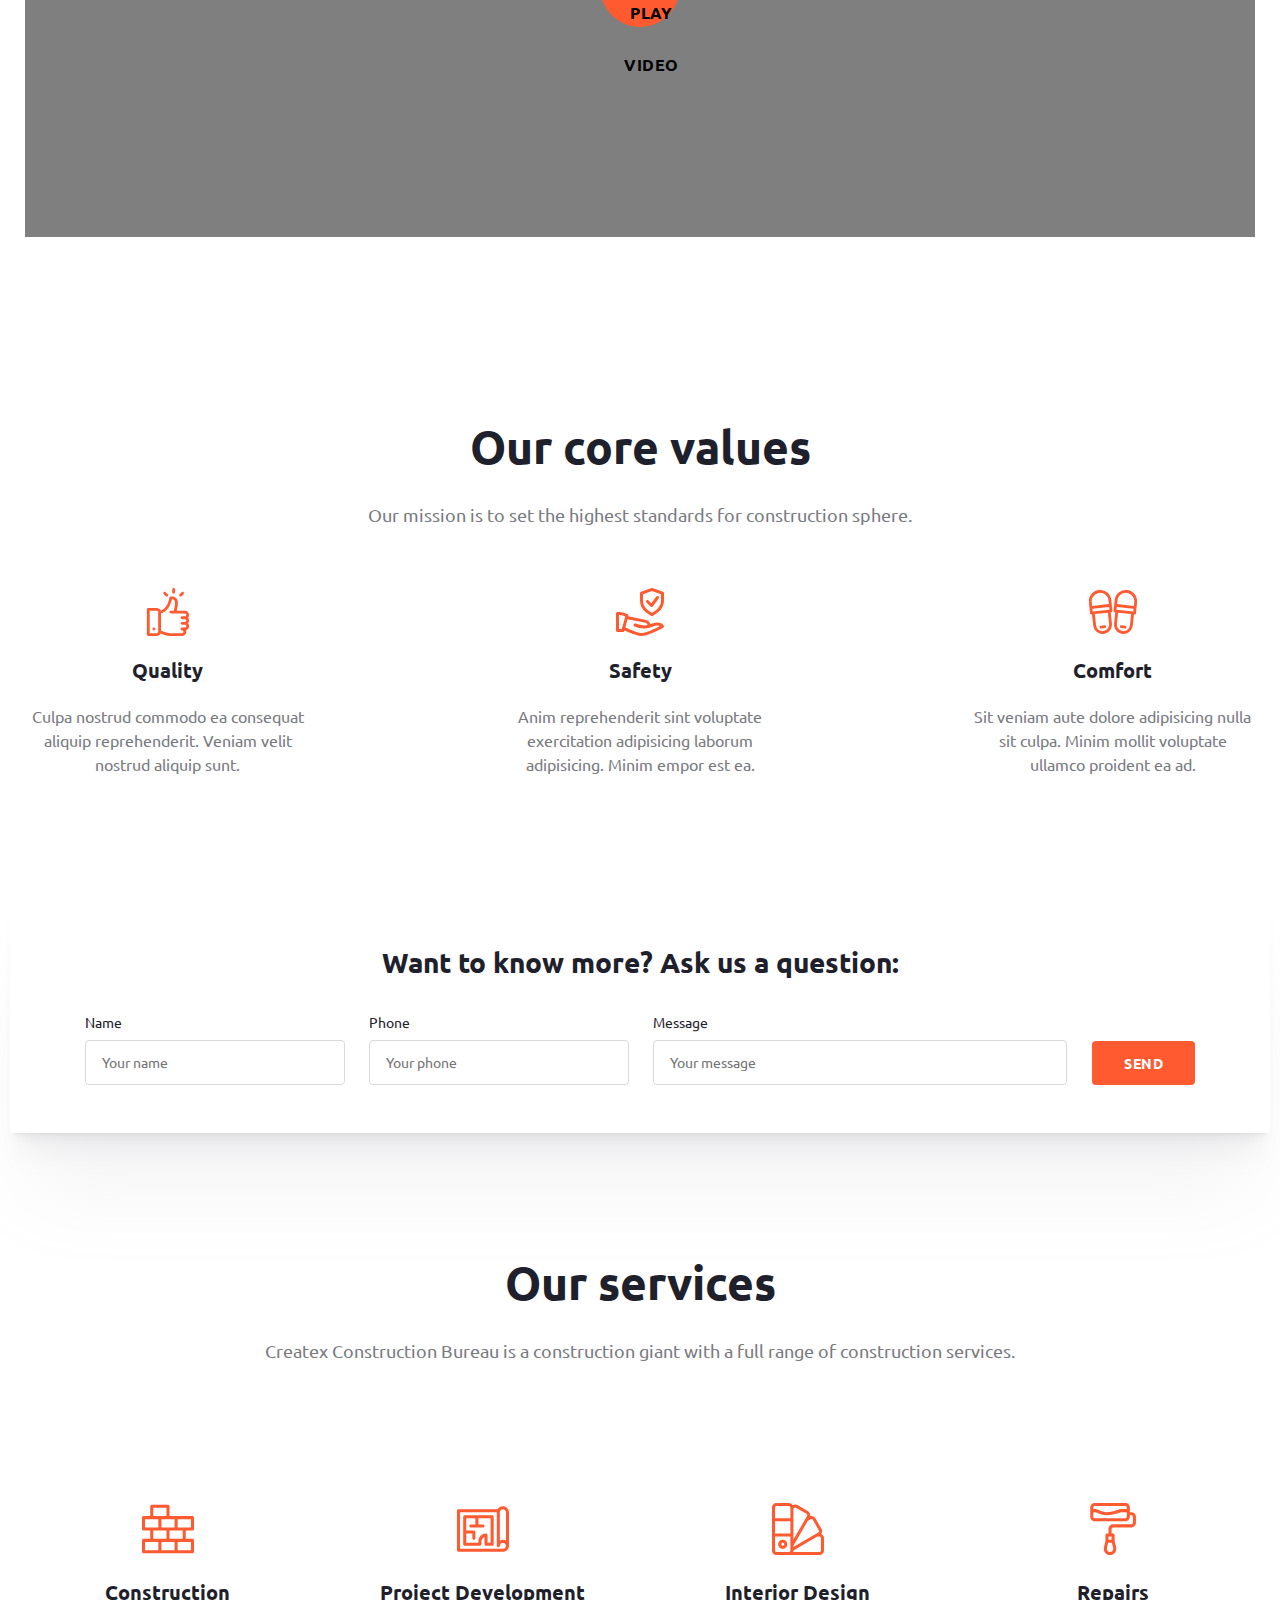
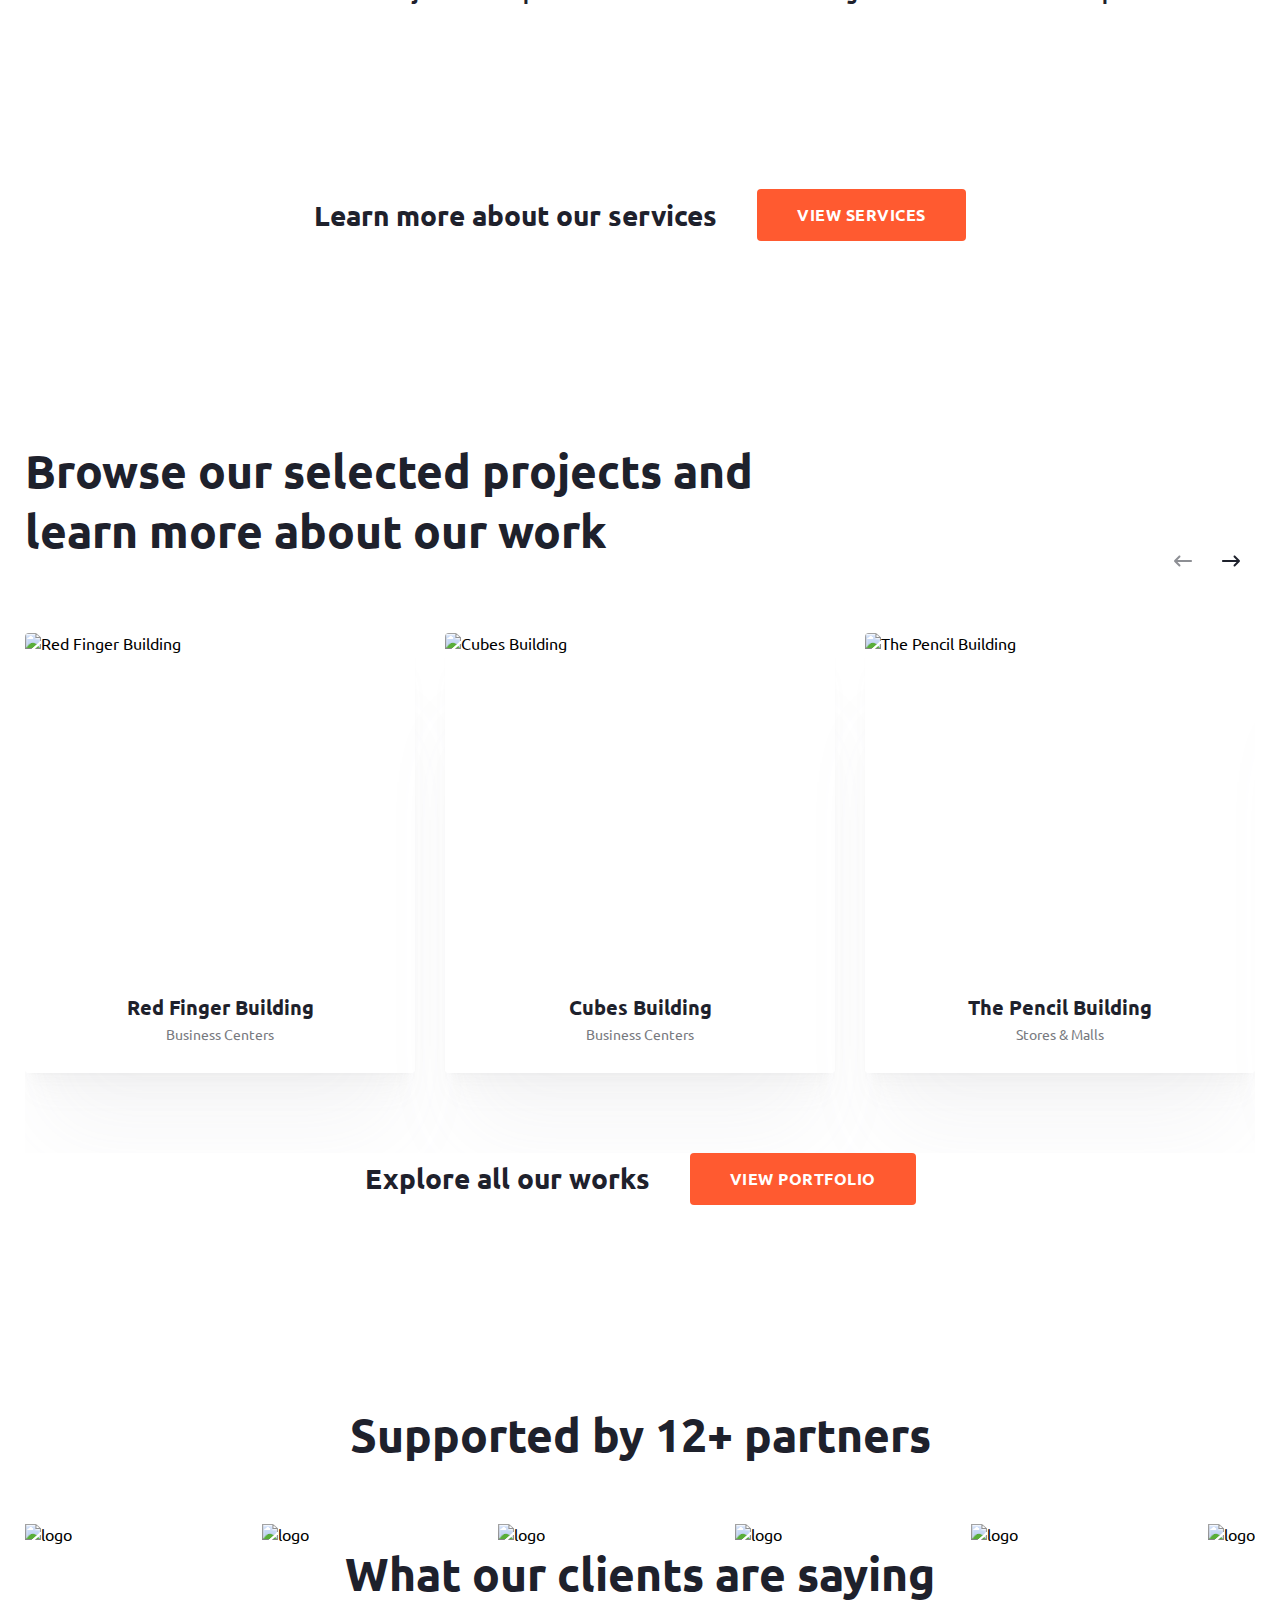
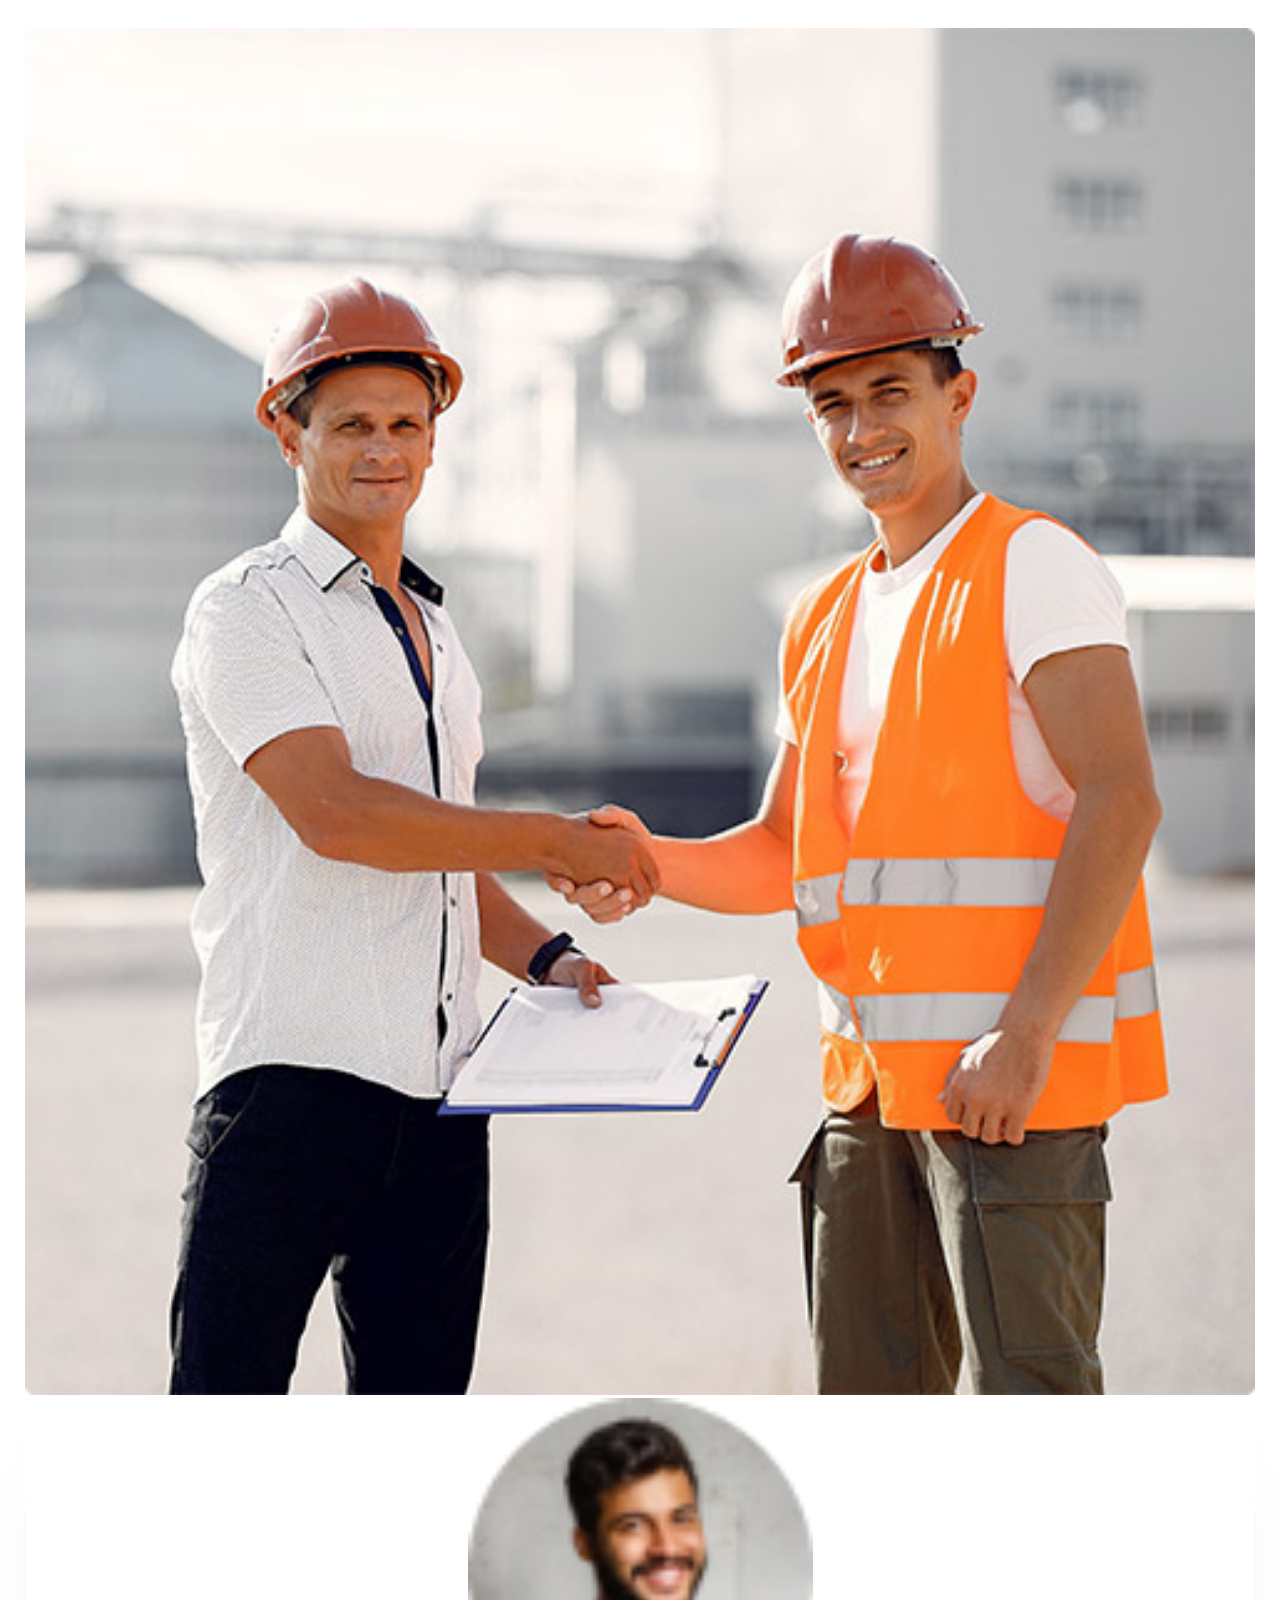
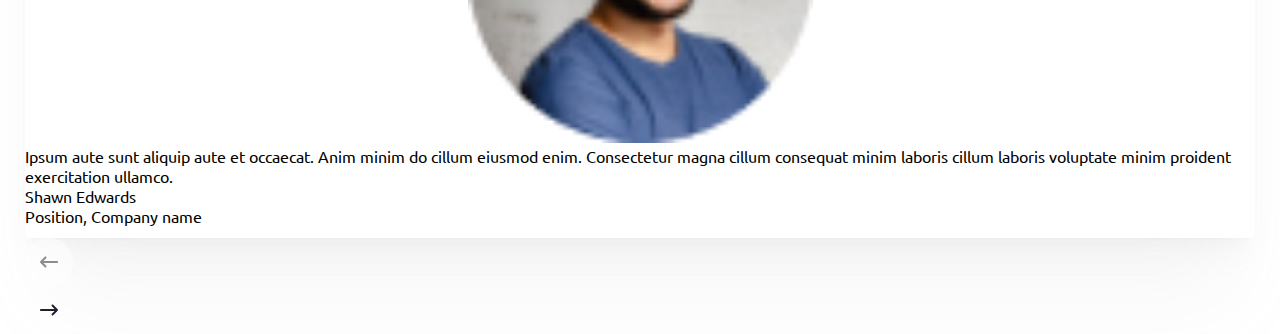
==== commit 554205b8: "add Testimonials section html" ====
--- a/pages/index.html
+++ b/pages/index.html
@@ -37,14 +37,14 @@
   </header>
   <main>
     <section class="hero">
-      <div class="slider__btn disabled" id="slide-to-left">
+      <div class="slider__btn disabled" id="slide-hero-to-left">
         <svg width="24" height="24" viewBox="0 0 24 24" fill="none" xmlns="http://www.w3.org/2000/svg">
           <path fill-rule="evenodd" clip-rule="evenodd"
             d="M9.20711 17.2071C8.81658 17.5976 8.18342 17.5976 7.79289 17.2071L3.29289 12.7071C2.90237 12.3166 2.90237 11.6834 3.29289 11.2929L7.79289 6.79289C8.18342 6.40237 8.81658 6.40237 9.20711 6.79289C9.59763 7.18342 9.59763 7.81658 9.20711 8.20711L6.41421 11L20 11C20.5523 11 21 11.4477 21 12C21 12.5523 20.5523 13 20 13L6.41421 13L9.20711 15.7929C9.59763 16.1834 9.59763 16.8166 9.20711 17.2071Z"
             fill="#1E212C" />
         </svg>
       </div>
-      <div class="slider__btn" id="slide-to-right">
+      <div class="slider__btn" id="slide-hero-to-right">
         <svg width="24" height="24" viewBox="0 0 24 24" fill="none" xmlns="http://www.w3.org/2000/svg">
           <path fill-rule="evenodd" clip-rule="evenodd"
             d="M14.7929 6.79289C15.1834 6.40237 15.8166 6.40237 16.2071 6.79289L20.7071 11.2929C21.0976 11.6834 21.0976 12.3166 20.7071 12.7071L16.2071 17.2071C15.8166 17.5976 15.1834 17.5976 14.7929 17.2071C14.4024 16.8166 14.4024 16.1834 14.7929 15.7929L17.5858 13H4C3.44772 13 3 12.5523 3 12C3 11.4477 3.44772 11 4 11H17.5858L14.7929 8.20711C14.4024 7.81658 14.4024 7.18342 14.7929 6.79289Z"
@@ -176,7 +176,12 @@
         <ul class="services__list">
           <li class="services__item">
             <a href="./interior-design.html">
-              <img src="../assets/icons/additional icons/ic-construction.svg" alt="Construction">
+              <svg width="48" height="48" viewBox="0 0 48 48" fill="none" xmlns="http://www.w3.org/2000/svg"
+                class="item-icon">
+                <path
+                  d="M46.5938 25.4062C47.3704 25.4062 48 24.7766 48 24V13.5C48 12.7234 47.3704 12.0938 46.5938 12.0938C45.6135 12.0938 26.4628 12.0938 25.4062 12.0938V3C25.4062 2.22337 24.7766 1.59375 24 1.59375H9C8.22338 1.59375 7.59375 2.22337 7.59375 3V12.0938H1.40625C0.629625 12.0938 0 12.7234 0 13.5V24C0 24.7766 0.629625 25.4062 1.40625 25.4062H7.59375V33.0938H1.40625C0.629625 33.0938 0 33.7234 0 34.5V45C0 45.7766 0.629625 46.4062 1.40625 46.4062H46.5938C47.3704 46.4062 48 45.7766 48 45V34.5C48 33.7234 47.3704 33.0938 46.5938 33.0938H40.4062V25.4062H46.5938ZM45.1875 22.5938C43.683 22.5938 34.3936 22.5938 32.9062 22.5938V14.9062H45.1875V22.5938ZM30.0938 22.5938C28.6208 22.5938 19.3889 22.5938 17.9062 22.5938V14.9062H30.0938V22.5938ZM10.4062 4.40625H22.5938V12.0938C21.1208 12.0938 11.8889 12.0938 10.4062 12.0938V4.40625ZM2.8125 22.5938V14.9062H15.0938V22.5938C13.6058 22.5938 4.31672 22.5938 2.8125 22.5938ZM10.4062 25.4062H22.5938V33.0938C21.1208 33.0938 11.8889 33.0938 10.4062 33.0938V25.4062ZM2.8125 35.9062H15.0938V43.5938H2.8125V35.9062ZM17.9062 35.9062H30.0938V43.5938H17.9062V35.9062ZM45.1875 35.9062V43.5938H32.9062V35.9062H45.1875ZM37.5938 33.0938C36.1208 33.0938 26.8889 33.0938 25.4062 33.0938V25.4062H37.5938V33.0938Z"
+                  fill="#FF5A30" />
+              </svg>
               <h3 class="item-title title">Construction</h3>
               <div class="item__background">
                 <img src="../assets/services/constructions.jpg" alt="background">
@@ -185,7 +190,16 @@
           </li>
           <li class="services__item">
             <a href="./interior-design.html">
-              <img src="../assets/icons/additional icons/ic-plan.svg" alt="Project Development">
+              <svg width="48" height="48" viewBox="0 0 48 48" fill="none" xmlns="http://www.w3.org/2000/svg"
+                class="item-icon">
+                <path
+                  d="M42.375 2.90625C40.2971 2.90625 38.4788 4.03866 37.5049 5.71875H1.40625C0.629625 5.71875 0 6.34837 0 7.125V43.6875C0 44.4641 0.629625 45.0938 1.40625 45.0938H42.375C45.4766 45.0938 48 42.5704 48 39.4688V8.53125C48 5.42963 45.4766 2.90625 42.375 2.90625ZM42.375 42.2812C41.8249 42.2812 3.32409 42.2812 2.8125 42.2812V8.53125H36.75V39.4688C36.75 40.2454 37.3796 40.875 38.1562 40.875C38.9329 40.875 39.5625 40.2454 39.5625 39.4688C39.5625 37.9179 40.8242 36.6562 42.375 36.6562C43.9258 36.6562 45.1875 37.9179 45.1875 39.4688C45.1875 41.0196 43.9258 42.2812 42.375 42.2812ZM45.1875 34.5986C44.3597 34.1187 43.3988 33.8438 42.375 33.8438C41.3512 33.8438 40.3903 34.1187 39.5625 34.5986V8.53125C39.5625 6.98044 40.8242 5.71875 42.375 5.71875C43.9258 5.71875 45.1875 6.98044 45.1875 8.53125V34.5986Z"
+                  fill="#FF5A30" />
+                <path
+                  d="M32.4375 11.3438H7.125C6.34837 11.3438 5.71875 11.9734 5.71875 12.75V38.0625C5.71875 38.8391 6.34837 39.4688 7.125 39.4688H21.1875C21.5605 39.4688 21.9181 39.3205 22.1818 39.0568C22.4456 38.7931 22.5938 38.4354 22.5938 38.0625V35.25C22.5938 33.4166 23.7693 31.8526 25.4062 31.2722V38.0625C25.4062 38.8391 26.0359 39.4688 26.8125 39.4688H32.4375C33.2141 39.4688 33.8438 38.8391 33.8438 38.0625V12.75C33.8438 11.9734 33.2141 11.3438 32.4375 11.3438ZM31.0312 36.6562H28.2188V29.625C28.2188 28.8484 27.5891 28.2188 26.8125 28.2188C22.9355 28.2188 19.7812 31.373 19.7812 35.25V36.6562H8.53125V28.2188H14.1562V32.4375C14.1562 33.2141 14.7859 33.8438 15.5625 33.8438C16.3391 33.8438 16.9688 33.2141 16.9688 32.4375V26.8125C16.9688 26.0359 16.3391 25.4062 15.5625 25.4062H8.53125V14.1562H16.9688V19.7812H12.75C11.9734 19.7812 11.3438 20.4109 11.3438 21.1875C11.3438 21.9641 11.9734 22.5938 12.75 22.5938H18.375H24C24.7766 22.5938 25.4062 21.9641 25.4062 21.1875C25.4062 20.4109 24.7766 19.7812 24 19.7812H19.7812V14.1562H31.0312V36.6562Z"
+                  fill="#FF5A30" />
+              </svg>
+
               <h3 class="item-title title">Project Development</h3>
               <div class="item__background">
                 <img src="../assets/services/project-development.jpg" alt="background">
@@ -194,7 +208,23 @@
           </li>
           <li class="services__item">
             <a href="./interior-design.html">
-              <img src="../assets/icons/additional icons/ic-pantone.svg" alt="Interior Design">
+              <svg width="48" height="48" viewBox="0 0 48 48" fill="none" xmlns="http://www.w3.org/2000/svg"
+                class="item-icon">
+                <g clip-path="url(#clip0_1270_3714)">
+                  <path
+                    d="M9.9375 33.8438C7.61128 33.8438 5.71875 35.7363 5.71875 38.0625C5.71875 40.3887 7.61128 42.2812 9.9375 42.2812C12.2637 42.2812 14.1562 40.3887 14.1562 38.0625C14.1562 35.7363 12.2637 33.8438 9.9375 33.8438ZM9.9375 39.4688C9.16209 39.4688 8.53125 38.8379 8.53125 38.0625C8.53125 37.2871 9.16209 36.6562 9.9375 36.6562C10.7129 36.6562 11.3438 37.2871 11.3438 38.0625C11.3438 38.8379 10.7129 39.4688 9.9375 39.4688Z"
+                    fill="#FF5A30" />
+                  <path
+                    d="M45.4619 28.569C46.4212 27.2708 46.598 25.4603 45.7256 23.9496L40.1035 14.118C39.131 12.4335 37.0801 11.6648 35.2507 12.1538C35.6402 10.4029 34.8759 8.52441 33.2423 7.58119L23.5 1.95656C22.1087 1.15313 20.4451 1.23544 19.1657 2.02678C18.4242 0.812437 17.0865 0 15.5625 0H4.21875C1.89253 0 0 1.89253 0 4.21875C0 5.19422 0 42.6583 0 43.7812C0 46.1075 1.89253 48 4.21875 48C5.31122 48 38.4345 48 43.7812 48C46.1075 48 48 46.1075 48 43.7812V32.4375C48 30.7085 46.954 29.2197 45.4619 28.569ZM16.9688 43.7812C16.9688 44.5567 16.3379 45.1875 15.5625 45.1875H4.21875C3.44334 45.1875 2.8125 44.5567 2.8125 43.7812C2.8125 43.1388 2.8125 31.6483 2.8125 31.0312H16.9688V43.7812ZM16.9688 28.2188H2.8125V16.875H16.9688V28.2188ZM16.9688 14.0625H2.8125V4.21875C2.8125 3.44334 3.44334 2.8125 4.21875 2.8125H15.5625C16.3379 2.8125 16.9688 3.44334 16.9688 4.21875V14.0625ZM19.7812 5.5845L20.1723 4.90716C20.5602 4.23544 21.4222 4.00444 22.0938 4.39228L31.836 10.0169C32.5077 10.4047 32.7386 11.2667 32.3498 11.9403L30.7249 14.7647C30.6842 14.8248 30.6476 14.8872 30.6169 14.9524L19.7812 33.787V5.5845ZM19.7812 39.427L32.9271 16.5767L35.6452 15.0074C36.3342 14.6096 37.2793 14.8512 37.665 15.5192L43.2871 25.3507C43.676 26.0242 43.4492 26.8877 42.7688 27.2805C41.7645 27.8618 20.7702 40.0161 19.7812 40.5886V39.427ZM45.1875 43.7812C45.1875 44.5567 44.5567 45.1875 43.7812 45.1875H19.5394C19.6893 44.7647 19.7734 44.3113 19.7798 43.8393L41.9034 31.0312H43.7812C44.5567 31.0312 45.1875 31.6621 45.1875 32.4375V43.7812Z"
+                    fill="#FF5A30" />
+                </g>
+                <defs>
+                  <clipPath id="clip0_1270_3714">
+                    <rect width="48" height="48" fill="white" />
+                  </clipPath>
+                </defs>
+              </svg>
+
               <h3 class="item-title title">Interior Design</h3>
               <div class="item__background">
                 <img src="../assets/services/interior-design.jpg" alt="background">
@@ -203,7 +233,13 @@
           </li>
           <li class="services__item">
             <a href="./interior-design.html">
-              <img src="../assets/icons/additional icons/ic-painting.svg" alt="Repairs">
+              <svg width="48" height="48" viewBox="0 0 48 48" fill="none" xmlns="http://www.w3.org/2000/svg"
+                class="item-icon">
+                <path
+                  d="M39.5625 4.21875C39.5625 1.89258 37.6699 0 35.3438 0H7.21875C4.89258 0 3 1.89258 3 4.21875V12.6562C3 14.9824 4.89258 16.875 7.21875 16.875H35.3438C37.6699 16.875 39.5625 14.9824 39.5625 12.6562V11.25H40.9688C41.744 11.25 42.375 11.881 42.375 12.6562V18.2812C42.375 19.0565 41.744 19.6875 40.9688 19.6875H24.0938C21.7676 19.6875 19.875 21.5801 19.875 23.9062V28.125H18.4688C17.692 28.125 17.0625 28.7545 17.0625 29.5312V35.0797L15.6562 40.7955C14.7418 44.4529 17.5052 48 21.2812 48C25.0591 48 27.8196 44.4492 26.9077 40.8007L25.5 35.0797V29.5312C25.5 28.7545 24.8705 28.125 24.0938 28.125H22.6875V23.9062C22.6875 23.131 23.3185 22.5 24.0938 22.5H40.9688C43.2949 22.5 45.1875 20.6074 45.1875 18.2812V12.6562C45.1875 10.3301 43.2949 8.4375 40.9688 8.4375H39.5625V4.21875ZM22.6875 30.9375V33.8438H19.875V30.9375H22.6875ZM21.2812 45.1875C19.344 45.1875 17.9117 43.3693 18.386 41.4727L19.571 36.6562H22.9915L24.1776 41.4778C24.6486 43.3612 23.2255 45.1875 21.2812 45.1875ZM7.21875 2.8125H35.3438C36.119 2.8125 36.75 3.44348 36.75 4.21875V5.625H32.5312C31.1646 5.625 29.417 6.13696 27.3933 6.72949C24.6599 7.53003 21.5621 8.4375 18.4688 8.4375C15.4534 8.4375 13.3275 7.55676 11.4518 6.78003C10.0177 6.18604 8.66345 5.625 7.21875 5.625H5.8125V4.21875C5.8125 3.44348 6.44348 2.8125 7.21875 2.8125ZM36.75 12.6562C36.75 13.4315 36.119 14.0625 35.3438 14.0625H7.21875C6.44348 14.0625 5.8125 13.4315 5.8125 12.6562V8.4375H7.21875C8.10388 8.4375 9.10657 8.85278 10.3755 9.3783C12.3885 10.2122 14.8938 11.25 18.4688 11.25C21.9657 11.25 25.4132 10.24 28.184 9.42883C29.9242 8.91907 31.5681 8.4375 32.5312 8.4375H36.75V12.6562Z"
+                  fill="#FF5A30" />
+              </svg>
+
               <h3 class="item-title title">Repairs</h3>
               <div class="item__background">
                 <img src="../assets/services/repairs.jpg" alt="background">
@@ -211,9 +247,140 @@
             </a>
           </li>
         </ul>
-        <div class="services__learn-more">
+        <div class="services__learn-more learn-more">
           <h3 class="learn-more__title title">Learn more about our services</h3>
           <a href="./services.html" class="btn l-btn">View services</a>
+        </div>
+      </div>
+    </section>
+    <section class="portfolio">
+      <div class="portfolio-container container">
+        <h2 class="portfolio__title title">Browse our selected projects
+          and learn more about our work</h2>
+        <div class="slider-btns">
+          <div class="slider__btn disabled" id="slide-portfolio-to-left">
+            <svg width="24" height="24" viewBox="0 0 24 24" fill="none" xmlns="http://www.w3.org/2000/svg">
+              <path fill-rule="evenodd" clip-rule="evenodd"
+                d="M9.20711 17.2071C8.81658 17.5976 8.18342 17.5976 7.79289 17.2071L3.29289 12.7071C2.90237 12.3166 2.90237 11.6834 3.29289 11.2929L7.79289 6.79289C8.18342 6.40237 8.81658 6.40237 9.20711 6.79289C9.59763 7.18342 9.59763 7.81658 9.20711 8.20711L6.41421 11L20 11C20.5523 11 21 11.4477 21 12C21 12.5523 20.5523 13 20 13L6.41421 13L9.20711 15.7929C9.59763 16.1834 9.59763 16.8166 9.20711 17.2071Z"
+                fill="#1E212C" />
+            </svg>
+          </div>
+          <div class="slider__btn" id="slide-portfolio-to-right">
+            <svg width="24" height="24" viewBox="0 0 24 24" fill="none" xmlns="http://www.w3.org/2000/svg">
+              <path fill-rule="evenodd" clip-rule="evenodd"
+                d="M14.7929 6.79289C15.1834 6.40237 15.8166 6.40237 16.2071 6.79289L20.7071 11.2929C21.0976 11.6834 21.0976 12.3166 20.7071 12.7071L16.2071 17.2071C15.8166 17.5976 15.1834 17.5976 14.7929 17.2071C14.4024 16.8166 14.4024 16.1834 14.7929 15.7929L17.5858 13H4C3.44772 13 3 12.5523 3 12C3 11.4477 3.44772 11 4 11H17.5858L14.7929 8.20711C14.4024 7.81658 14.4024 7.18342 14.7929 6.79289Z"
+                fill="#1E212C" />
+            </svg>
+          </div>
+        </div>
+        <div class="portfolio__slider">
+          <ul class="portfolio__slides" id="portfolio__slides">
+            <li class="slider__slide" id="portfolio-slide-1">
+              <img src="../assets/portfolio/red-finger-build.jpg" alt="Red Finger Building">
+              <div class="content">
+                <h3 class="slide-title title">Red Finger Building</h3>
+                <p class="slide-subtitle subtitle">Business Centers</p>
+                <a href="./project.html" class="slide-btn btn m-btn outline">View Project</a>
+              </div>
+            </li>
+            <li class="slider__slide" id="portfolio-slide-2">
+              <img src="../assets/portfolio/cubes-building.png" alt="Cubes Building">
+              <div class="content">
+                <h3 class="slide-title title">Cubes Building</h3>
+                <p class="slide-subtitle subtitle">Business Centers</p>
+                <a href="./project.html" class="slide-btn btn m-btn outline">View Project</a>
+              </div>
+            </li>
+            <li class="slider__slide" id="portfolio-slide-3">
+              <img src="../assets/portfolio/pencil-building.png" alt="The Pencil Building">
+              <div class="content">
+                <h3 class="slide-title title">The Pencil Building</h3>
+                <p class="slide-subtitle subtitle">Stores & Malls</p>
+                <a href="./project.html" class="slide-btn btn m-btn outline">View Project</a>
+              </div>
+            </li>
+            <li class="slider__slide" id="portfolio-slide-4">
+              <img src="../assets/portfolio/red-finger-build.jpg" alt="Red Finger Building">
+              <div class="content">
+                <h3 class="slide-title title">Red Finger Building</h3>
+                <p class="slide-subtitle subtitle">Business Centers</p>
+                <a href="./project.html" class="slide-btn btn m-btn outline">View Project</a>
+              </div>
+            </li>
+            <li class="slider__slide" id="portfolio-slide-5">
+              <img src="../assets/portfolio/cubes-building.png" alt="Cubes Building">
+              <div class="content">
+                <h3 class="slide-title title">Cubes Building</h3>
+                <p class="slide-subtitle subtitle">Business Centers</p>
+                <a href="./project.html" class="slide-btn btn m-btn outline">View Project</a>
+              </div>
+            </li>
+            <li class="slider__slide" id="portfolio-slide-6">
+              <img src="../assets/portfolio/pencil-building.png" alt="The Pencil Building">
+              <div class="content">
+                <h3 class="slide-title title">The Pencil Building</h3>
+                <p class="slide-subtitle subtitle">Stores & Malls</p>
+                <a href="./project.html" class="slide-btn btn m-btn outline">View Project</a>
+              </div>
+            </li>
+          </ul>
+        </div>
+        <div class="portfolio__learn-more learn-more">
+          <h3 class="learn-more__title title">Explore all our works</h3>
+          <a href="./portfolio.html" class="btn l-btn">View portfolio</a>
+        </div>
+      </div>
+    </section>
+    <section class="clients">
+      <div class="clients-container container">
+        <h2 class="clients-title title">Supported by 12+ partners</h2>
+        <ul class="clients-list">
+          <li class="client-item"><img src="../assets/partners/InDepth Consulting.png" alt="logo"></li>
+          <li class="client-item"><img src="../assets/partners/Higher Fit.png" alt="logo"></li>
+          <li class="client-item"><img src="../assets/partners/Sentinal Consulting.png" alt="logo"></li>
+          <li class="client-item"><img src="../assets/partners/Happy Home.png" alt="logo"></li>
+          <li class="client-item"><img src="../assets/partners/For Sale.png" alt="logo"></li>
+          <li class="client-item"><img src="../assets/partners/Sunset Realty.png" alt="logo"></li>
+        </ul>
+      </div>
+    </section>
+    <section class="testimonials">
+      <div class="testimonials-container container">
+        <h2 class="testimonials-title title">What our clients are saying</h2>
+        <img src="../assets/testimonials/image.jpg" alt="testimonials">
+        <div class="testimonials-slider">
+          <ul class="testimonials-slides" id="testimonials-slides">
+            <li class="slider__slide" id="portfolio-slide-1">
+              <img src="../assets/testimonials/profile-image.png" alt="profile">
+              <div class="review-content">
+                <p class="review__text">
+                  Ipsum aute sunt aliquip aute et occaecat. Anim minim do cillum eiusmod enim.
+                  Consectetur magna cillum consequat minim
+                  laboris cillum laboris voluptate minim proident exercitation ullamco.
+                </p>
+                <div class="review__author">
+                  <p class="author__name">Shawn Edwards
+                  <p class="author__position">Position, Company name</p>
+                </div>
+              </div>
+            </li>
+          </ul>
+          <div class="slider-btns">
+            <div class="slider__btn disabled" id="slide-portfolio-to-left">
+              <svg width="24" height="24" viewBox="0 0 24 24" fill="none" xmlns="http://www.w3.org/2000/svg">
+                <path fill-rule="evenodd" clip-rule="evenodd"
+                  d="M9.20711 17.2071C8.81658 17.5976 8.18342 17.5976 7.79289 17.2071L3.29289 12.7071C2.90237 12.3166 2.90237 11.6834 3.29289 11.2929L7.79289 6.79289C8.18342 6.40237 8.81658 6.40237 9.20711 6.79289C9.59763 7.18342 9.59763 7.81658 9.20711 8.20711L6.41421 11L20 11C20.5523 11 21 11.4477 21 12C21 12.5523 20.5523 13 20 13L6.41421 13L9.20711 15.7929C9.59763 16.1834 9.59763 16.8166 9.20711 17.2071Z"
+                  fill="#1E212C" />
+              </svg>
+            </div>
+            <div class="slider__btn" id="slide-portfolio-to-right">
+              <svg width="24" height="24" viewBox="0 0 24 24" fill="none" xmlns="http://www.w3.org/2000/svg">
+                <path fill-rule="evenodd" clip-rule="evenodd"
+                  d="M14.7929 6.79289C15.1834 6.40237 15.8166 6.40237 16.2071 6.79289L20.7071 11.2929C21.0976 11.6834 21.0976 12.3166 20.7071 12.7071L16.2071 17.2071C15.8166 17.5976 15.1834 17.5976 14.7929 17.2071C14.4024 16.8166 14.4024 16.1834 14.7929 15.7929L17.5858 13H4C3.44772 13 3 12.5523 3 12C3 11.4477 3.44772 11 4 11H17.5858L14.7929 8.20711C14.4024 7.81658 14.4024 7.18342 14.7929 6.79289Z"
+                  fill="#1E212C" />
+              </svg>
+            </div>
+          </div>
         </div>
       </div>
     </section>
--- a/styles/main.css
+++ b/styles/main.css
@@ -6,7 +6,6 @@
           box-sizing: border-box;
   border: none;
   color: #000;
-  text-transform: uppercase;
   text-decoration: none;
   font-family: "Ubuntu", sans-serif;
 }
@@ -29,6 +28,7 @@
   width: -moz-fit-content;
   width: fit-content;
   text-align: center;
+  text-transform: uppercase;
   border-radius: 4px;
   background: #ff5a30;
   color: #fff;
@@ -117,7 +117,7 @@
   padding-bottom: 355px;
   width: 100%;
   height: 100%;
-  background-image: url(../../assets/slide-bg.jpg);
+  background-image: url(../../assets/background/slide-bg.jpg);
 }
 
 .hero__slider .slider__slide .slider__title {
@@ -167,6 +167,278 @@
   gap: 24px;
 }
 
+.slider__btn {
+  display: -webkit-box;
+  display: -ms-flexbox;
+  display: flex;
+  -webkit-box-orient: vertical;
+  -webkit-box-direction: normal;
+      -ms-flex-direction: column;
+          flex-direction: column;
+  -webkit-box-pack: center;
+      -ms-flex-pack: center;
+          justify-content: center;
+  -webkit-box-align: center;
+      -ms-flex-align: center;
+          align-items: center;
+  width: 48px;
+  height: 48px;
+  border-radius: 100%;
+  background: #fff;
+  fill: #424551;
+  -webkit-transition: 0.5s;
+  transition: 0.5s;
+}
+
+.slider__btn svg path {
+  -webkit-transition: 0.5s;
+  transition: 0.5s;
+}
+
+.slider__btn:hover {
+  background: #ff5a30;
+}
+
+.slider__btn:hover svg path {
+  fill: #fff;
+}
+
+.slider__btn.disabled {
+  opacity: 0.5;
+  pointer-events: none;
+}
+
+.title {
+  color: #1e212c;
+  font-size: 46px;
+  font-weight: bold;
+  line-height: 130%;
+  text-align: center;
+  margin-bottom: 24px;
+}
+
+.subtitle {
+  color: #787a80;
+  font-size: 18px;
+  font-weight: normal;
+  line-height: 150%;
+  text-align: center;
+  margin-bottom: 60px;
+}
+
+.input-block {
+  min-width: 260px;
+  height: 73px;
+  display: -webkit-box;
+  display: -ms-flexbox;
+  display: flex;
+  -webkit-box-orient: vertical;
+  -webkit-box-direction: normal;
+      -ms-flex-direction: column;
+          flex-direction: column;
+  -webkit-box-pack: center;
+      -ms-flex-pack: center;
+          justify-content: center;
+  -webkit-box-align: center;
+      -ms-flex-align: center;
+          align-items: center;
+  -webkit-box-align: start;
+      -ms-flex-align: start;
+          align-items: start;
+  -webkit-box-pack: justify;
+      -ms-flex-pack: justify;
+          justify-content: space-between;
+}
+
+.input-block label {
+  color: #1e212c;
+  font-size: 14px;
+  font-weight: normal;
+  line-height: 150%;
+}
+
+.input-block input {
+  width: 100%;
+  padding: 11px 16px;
+  font-size: 14px;
+  line-height: 150%;
+  border: 1px solid #d7dadd;
+  border-radius: 4px;
+  outline: none;
+}
+
+.input-block input:focus {
+  border: 1px solid #ff5a30;
+}
+
+.services__item {
+  display: block;
+  border-radius: 4px;
+  overflow: hidden;
+}
+
+.services__item a {
+  position: relative;
+  width: 285px;
+  height: 285px;
+  display: -webkit-box;
+  display: -ms-flexbox;
+  display: flex;
+  -webkit-box-orient: vertical;
+  -webkit-box-direction: normal;
+      -ms-flex-direction: column;
+          flex-direction: column;
+  -webkit-box-pack: center;
+      -ms-flex-pack: center;
+          justify-content: center;
+  -webkit-box-align: center;
+      -ms-flex-align: center;
+          align-items: center;
+  gap: 24px;
+  -webkit-box-shadow: 0px 4px 4px -4px rgba(30, 33, 44, 0.1), 0px 12px 10px -6px rgba(154, 156, 165, 0.1), 0px 30px 24px -10px rgba(154, 156, 165, 0.1), 0px 80px 80px -20px rgba(154, 156, 165, 0.1);
+          box-shadow: 0px 4px 4px -4px rgba(30, 33, 44, 0.1), 0px 12px 10px -6px rgba(154, 156, 165, 0.1), 0px 30px 24px -10px rgba(154, 156, 165, 0.1), 0px 80px 80px -20px rgba(154, 156, 165, 0.1);
+}
+
+.services__item a .item-icon {
+  width: 52px;
+  height: 52px;
+  z-index: 100;
+  -webkit-transition: 0.5s;
+  transition: 0.5s;
+}
+
+.services__item a .item-icon path {
+  -webkit-transition: .5s;
+  transition: .5s;
+}
+
+.services__item a .item-title {
+  font-size: 20px;
+  z-index: 100;
+  -webkit-transition: 0.5s;
+  transition: 0.5s;
+}
+
+.services__item a .item__background {
+  position: absolute;
+  top: 0;
+  left: 0;
+  width: 100%;
+  height: 100%;
+  opacity: 0;
+  -webkit-transition: 0.5s;
+  transition: 0.5s;
+  z-index: 10;
+}
+
+.services__item a .item__background::before {
+  content: "";
+  position: absolute;
+  width: 100%;
+  height: 100%;
+  background: #1e212c;
+  opacity: 0.6;
+}
+
+.services__item a .item__background img {
+  -o-object-fit: cover;
+     object-fit: cover;
+}
+
+.services__item a:hover {
+  -webkit-box-shadow: 0px 4px 4px -4px rgba(30, 33, 44, 0.1), 0px 12px 10px -6px rgba(30, 33, 44, 0.1), 0px 26px 24px -10px rgba(30, 33, 44, 0.1), 0px 60px 80px -20px rgba(30, 33, 44, 0.16);
+          box-shadow: 0px 4px 4px -4px rgba(30, 33, 44, 0.1), 0px 12px 10px -6px rgba(30, 33, 44, 0.1), 0px 26px 24px -10px rgba(30, 33, 44, 0.1), 0px 60px 80px -20px rgba(30, 33, 44, 0.16);
+}
+
+.services__item a:hover .item-icon path {
+  fill: #fff;
+}
+
+.services__item a:hover .item-title {
+  color: #fff;
+}
+
+.services__item a:hover .item__background {
+  opacity: 1;
+}
+
+.learn-more {
+  margin-top: 80px;
+  width: 100%;
+  display: -webkit-box;
+  display: -ms-flexbox;
+  display: flex;
+  -webkit-box-orient: horizontal;
+  -webkit-box-direction: normal;
+      -ms-flex-direction: row;
+          flex-direction: row;
+  -webkit-box-pack: center;
+      -ms-flex-pack: center;
+          justify-content: center;
+  -webkit-box-align: center;
+      -ms-flex-align: center;
+          align-items: center;
+}
+
+.learn-more .learn-more__title {
+  font-size: 28px;
+  margin: 0;
+  padding-right: 40px;
+}
+
+.slider__slide {
+  position: relative;
+  min-width: 390px;
+  height: 440px;
+  border-radius: 4px;
+  overflow: hidden;
+  background: #fff;
+  -webkit-box-shadow: 0px 4px 4px -4px rgba(30, 33, 44, 0.03), 0px 12px 10px -6px rgba(154, 156, 165, 0.04), 0px 30px 24px -10px rgba(154, 156, 165, 0.05), 0px 80px 80px -20px rgba(154, 156, 165, 0.08);
+          box-shadow: 0px 4px 4px -4px rgba(30, 33, 44, 0.03), 0px 12px 10px -6px rgba(154, 156, 165, 0.04), 0px 30px 24px -10px rgba(154, 156, 165, 0.05), 0px 80px 80px -20px rgba(154, 156, 165, 0.08);
+  -webkit-transition: .5s;
+  transition: .5s;
+}
+
+.slider__slide img {
+  height: 345px;
+}
+
+.slider__slide .content {
+  position: absolute;
+  width: 100%;
+  height: 163px;
+  bottom: -68px;
+  background: #fff;
+  -webkit-transition: 0.5s;
+  transition: 0.5s;
+}
+
+.slider__slide .content .slide-title {
+  margin: 0;
+  margin-top: 16px;
+  font-size: 20px;
+}
+
+.slider__slide .content .slide-subtitle {
+  margin: 0;
+  margin-top: 4px;
+  font-size: 14px;
+}
+
+.slider__slide .content .slide-btn {
+  margin: auto;
+  margin-top: 30px;
+}
+
+.slider__slide:hover {
+  -webkit-box-shadow: 0px 4px 4px -4px rgba(30, 33, 44, 0.1), 0px 12px 10px -6px rgba(154, 156, 165, 0.1), 0px 30px 24px -10px rgba(154, 156, 165, 0.1), 0px 80px 80px -20px rgba(154, 156, 165, 0.16);
+          box-shadow: 0px 4px 4px -4px rgba(30, 33, 44, 0.1), 0px 12px 10px -6px rgba(154, 156, 165, 0.1), 0px 30px 24px -10px rgba(154, 156, 165, 0.1), 0px 80px 80px -20px rgba(154, 156, 165, 0.16);
+}
+
+.slider__slide:hover .content {
+  bottom: 0;
+}
+
 .header {
   width: 100%;
   height: 52px;
@@ -316,54 +588,16 @@
 }
 
 .hero .slider__btn {
-  display: -webkit-box;
-  display: -ms-flexbox;
-  display: flex;
-  -webkit-box-orient: vertical;
-  -webkit-box-direction: normal;
-      -ms-flex-direction: column;
-          flex-direction: column;
-  -webkit-box-pack: center;
-      -ms-flex-pack: center;
-          justify-content: center;
-  -webkit-box-align: center;
-      -ms-flex-align: center;
-          align-items: center;
   display: none;
   position: absolute;
   top: 50%;
-  width: 48px;
-  height: 48px;
-  border-radius: 100%;
-  background: #fff;
-  fill: #424551;
-  -webkit-transition: 0.5s;
-  transition: 0.5s;
-}
-
-.hero .slider__btn svg path {
-  -webkit-transition: 0.5s;
-  transition: 0.5s;
-}
-
-.hero .slider__btn:hover {
-  background: #ff5a30;
-}
-
-.hero .slider__btn:hover svg path {
-  fill: #fff;
-}
-
-.hero .slider__btn.disabled {
-  opacity: 0.5;
-  pointer-events: none;
-}
-
-.hero #slide-to-left {
+}
+
+.hero #slide-hero-to-left {
   left: 32px;
 }
 
-.hero #slide-to-right {
+.hero #slide-hero-to-right {
   right: 32px;
 }
 
@@ -432,7 +666,7 @@
 }
 
 .video__container {
-  padding-top: 100px;
+  margin-top: 100px;
   display: -webkit-box;
   display: -ms-flexbox;
   display: flex;
@@ -446,24 +680,6 @@
   -webkit-box-align: center;
       -ms-flex-align: center;
           align-items: center;
-}
-
-.video__container .video__title {
-  color: #1e212c;
-  font-size: 46px;
-  font-weight: bold;
-  line-height: 130%;
-  text-align: center;
-  margin-bottom: 24px;
-}
-
-.video__container .video__subtitle {
-  color: #787a80;
-  font-size: 18px;
-  font-weight: normal;
-  line-height: 150%;
-  text-align: center;
-  margin-bottom: 60px;
 }
 
 .video__container .video-block {
@@ -515,4 +731,288 @@
   opacity: 0;
   visibility: hidden;
 }
+
+.values-container {
+  display: -webkit-box;
+  display: -ms-flexbox;
+  display: flex;
+  -webkit-box-orient: vertical;
+  -webkit-box-direction: normal;
+      -ms-flex-direction: column;
+          flex-direction: column;
+  -webkit-box-pack: center;
+      -ms-flex-pack: center;
+          justify-content: center;
+  -webkit-box-align: center;
+      -ms-flex-align: center;
+          align-items: center;
+  margin-top: 180px;
+}
+
+.values-container .values-list {
+  width: 100%;
+  display: -webkit-box;
+  display: -ms-flexbox;
+  display: flex;
+  -webkit-box-orient: horizontal;
+  -webkit-box-direction: normal;
+      -ms-flex-direction: row;
+          flex-direction: row;
+  -webkit-box-pack: center;
+      -ms-flex-pack: center;
+          justify-content: center;
+  -webkit-box-align: center;
+      -ms-flex-align: center;
+          align-items: center;
+  -webkit-box-pack: justify;
+      -ms-flex-pack: justify;
+          justify-content: space-between;
+}
+
+.values-container .values-list .values-list__item {
+  max-width: 285px;
+  height: 188px;
+  display: -webkit-box;
+  display: -ms-flexbox;
+  display: flex;
+  -webkit-box-orient: vertical;
+  -webkit-box-direction: normal;
+      -ms-flex-direction: column;
+          flex-direction: column;
+  -webkit-box-pack: center;
+      -ms-flex-pack: center;
+          justify-content: center;
+  -webkit-box-align: center;
+      -ms-flex-align: center;
+          align-items: center;
+  -webkit-box-pack: justify;
+      -ms-flex-pack: justify;
+          justify-content: space-between;
+}
+
+.values-container .values-list .values-list__item img {
+  width: 48px;
+  height: 48px;
+}
+
+.values-container .values-list .values-list__item .item__title {
+  font-size: 20px;
+  margin: 0;
+}
+
+.values-container .values-list .values-list__item .item__text {
+  font-size: 16px;
+  margin: 0;
+}
+
+.request-form__container {
+  margin-top: 120px;
+  padding: 48px 75px;
+  display: -webkit-box;
+  display: -ms-flexbox;
+  display: flex;
+  -webkit-box-orient: vertical;
+  -webkit-box-direction: normal;
+      -ms-flex-direction: column;
+          flex-direction: column;
+  -webkit-box-pack: center;
+      -ms-flex-pack: center;
+          justify-content: center;
+  -webkit-box-align: center;
+      -ms-flex-align: center;
+          align-items: center;
+  -webkit-box-shadow: 0px 4px 4px -4px rgba(30, 33, 44, 0.1), 0px 12px 10px -6px rgba(154, 156, 165, 0.1), 0px 30px 24px -10px rgba(154, 156, 165, 0.1), 0px 80px 80px -20px rgba(154, 156, 165, 0.1);
+          box-shadow: 0px 4px 4px -4px rgba(30, 33, 44, 0.1), 0px 12px 10px -6px rgba(154, 156, 165, 0.1), 0px 30px 24px -10px rgba(154, 156, 165, 0.1), 0px 80px 80px -20px rgba(154, 156, 165, 0.1);
+}
+
+.request-form__container .request-form__title {
+  font-size: 28px;
+  margin-bottom: 32px;
+}
+
+.request-form__container form {
+  width: 100%;
+  display: -webkit-box;
+  display: -ms-flexbox;
+  display: flex;
+  -webkit-box-orient: horizontal;
+  -webkit-box-direction: normal;
+      -ms-flex-direction: row;
+          flex-direction: row;
+  -webkit-box-pack: center;
+      -ms-flex-pack: center;
+          justify-content: center;
+  -webkit-box-align: center;
+      -ms-flex-align: center;
+          align-items: center;
+  -webkit-box-pack: justify;
+      -ms-flex-pack: justify;
+          justify-content: space-between;
+  -webkit-box-align: end;
+      -ms-flex-align: end;
+          align-items: end;
+}
+
+.request-form__container form .form__inputs {
+  display: -webkit-box;
+  display: -ms-flexbox;
+  display: flex;
+  -webkit-box-orient: horizontal;
+  -webkit-box-direction: normal;
+      -ms-flex-direction: row;
+          flex-direction: row;
+  -webkit-box-pack: center;
+      -ms-flex-pack: center;
+          justify-content: center;
+  -webkit-box-align: center;
+      -ms-flex-align: center;
+          align-items: center;
+  gap: 24px;
+}
+
+.request-form__container form .form__inputs .input-block:nth-child(3) {
+  width: 414px;
+}
+
+.services {
+  background: url(../../assets/background/services-section-bg.png);
+  background-position: top -212px;
+}
+
+.services .services-container {
+  margin-top: 120px;
+}
+
+.services .services-container .services__list {
+  display: -webkit-box;
+  display: -ms-flexbox;
+  display: flex;
+  -webkit-box-orient: horizontal;
+  -webkit-box-direction: normal;
+      -ms-flex-direction: row;
+          flex-direction: row;
+  -webkit-box-pack: center;
+      -ms-flex-pack: center;
+          justify-content: center;
+  -webkit-box-align: center;
+      -ms-flex-align: center;
+          align-items: center;
+  -webkit-box-pack: justify;
+      -ms-flex-pack: justify;
+          justify-content: space-between;
+}
+
+.portfolio-container {
+  position: relative;
+  margin-top: 200px;
+  display: -webkit-box;
+  display: -ms-flexbox;
+  display: flex;
+  -webkit-box-orient: horizontal;
+  -webkit-box-direction: normal;
+      -ms-flex-direction: row;
+          flex-direction: row;
+  -webkit-box-pack: center;
+      -ms-flex-pack: center;
+          justify-content: center;
+  -webkit-box-align: center;
+      -ms-flex-align: center;
+          align-items: center;
+  -webkit-box-pack: justify;
+      -ms-flex-pack: justify;
+          justify-content: space-between;
+  -webkit-box-align: end;
+      -ms-flex-align: end;
+          align-items: end;
+  -ms-flex-wrap: wrap;
+      flex-wrap: wrap;
+  overflow: hidden;
+}
+
+.portfolio-container .portfolio__title {
+  max-width: 750px;
+  text-align: start;
+}
+
+.portfolio-container .slider-btns {
+  display: -webkit-box;
+  display: -ms-flexbox;
+  display: flex;
+  -webkit-box-orient: horizontal;
+  -webkit-box-direction: normal;
+      -ms-flex-direction: row;
+          flex-direction: row;
+  -webkit-box-pack: center;
+      -ms-flex-pack: center;
+          justify-content: center;
+  -webkit-box-align: center;
+      -ms-flex-align: center;
+          align-items: center;
+}
+
+.portfolio-container .portfolio__slider {
+  overflow: hidden;
+}
+
+.portfolio-container .portfolio__slider .portfolio__slides {
+  position: relative;
+  left: 0%;
+  margin-top: 48px;
+  padding-bottom: 80px;
+  display: -webkit-box;
+  display: -ms-flexbox;
+  display: flex;
+  -webkit-box-orient: horizontal;
+  -webkit-box-direction: normal;
+      -ms-flex-direction: row;
+          flex-direction: row;
+  -webkit-box-pack: center;
+      -ms-flex-pack: center;
+          justify-content: center;
+  -webkit-box-align: center;
+      -ms-flex-align: center;
+          align-items: center;
+  -webkit-box-pack: start;
+      -ms-flex-pack: start;
+          justify-content: start;
+  gap: 30px;
+  width: 100%;
+  -webkit-transition: .5s;
+  transition: .5s;
+}
+
+.portfolio-container .portfolio__learn-more {
+  margin: 0;
+}
+
+.clients-container {
+  margin-top: 200px;
+}
+
+.clients-container .clients-title {
+  margin-bottom: 60px;
+}
+
+.clients-container .clients-list {
+  display: -webkit-box;
+  display: -ms-flexbox;
+  display: flex;
+  -webkit-box-orient: horizontal;
+  -webkit-box-direction: normal;
+      -ms-flex-direction: row;
+          flex-direction: row;
+  -webkit-box-pack: center;
+      -ms-flex-pack: center;
+          justify-content: center;
+  -webkit-box-align: center;
+      -ms-flex-align: center;
+          align-items: center;
+  -webkit-box-pack: justify;
+      -ms-flex-pack: justify;
+          justify-content: space-between;
+}
+
+.clients-container .clients-list .client-item {
+  display: block;
+}
 /*# sourceMappingURL=main.css.map */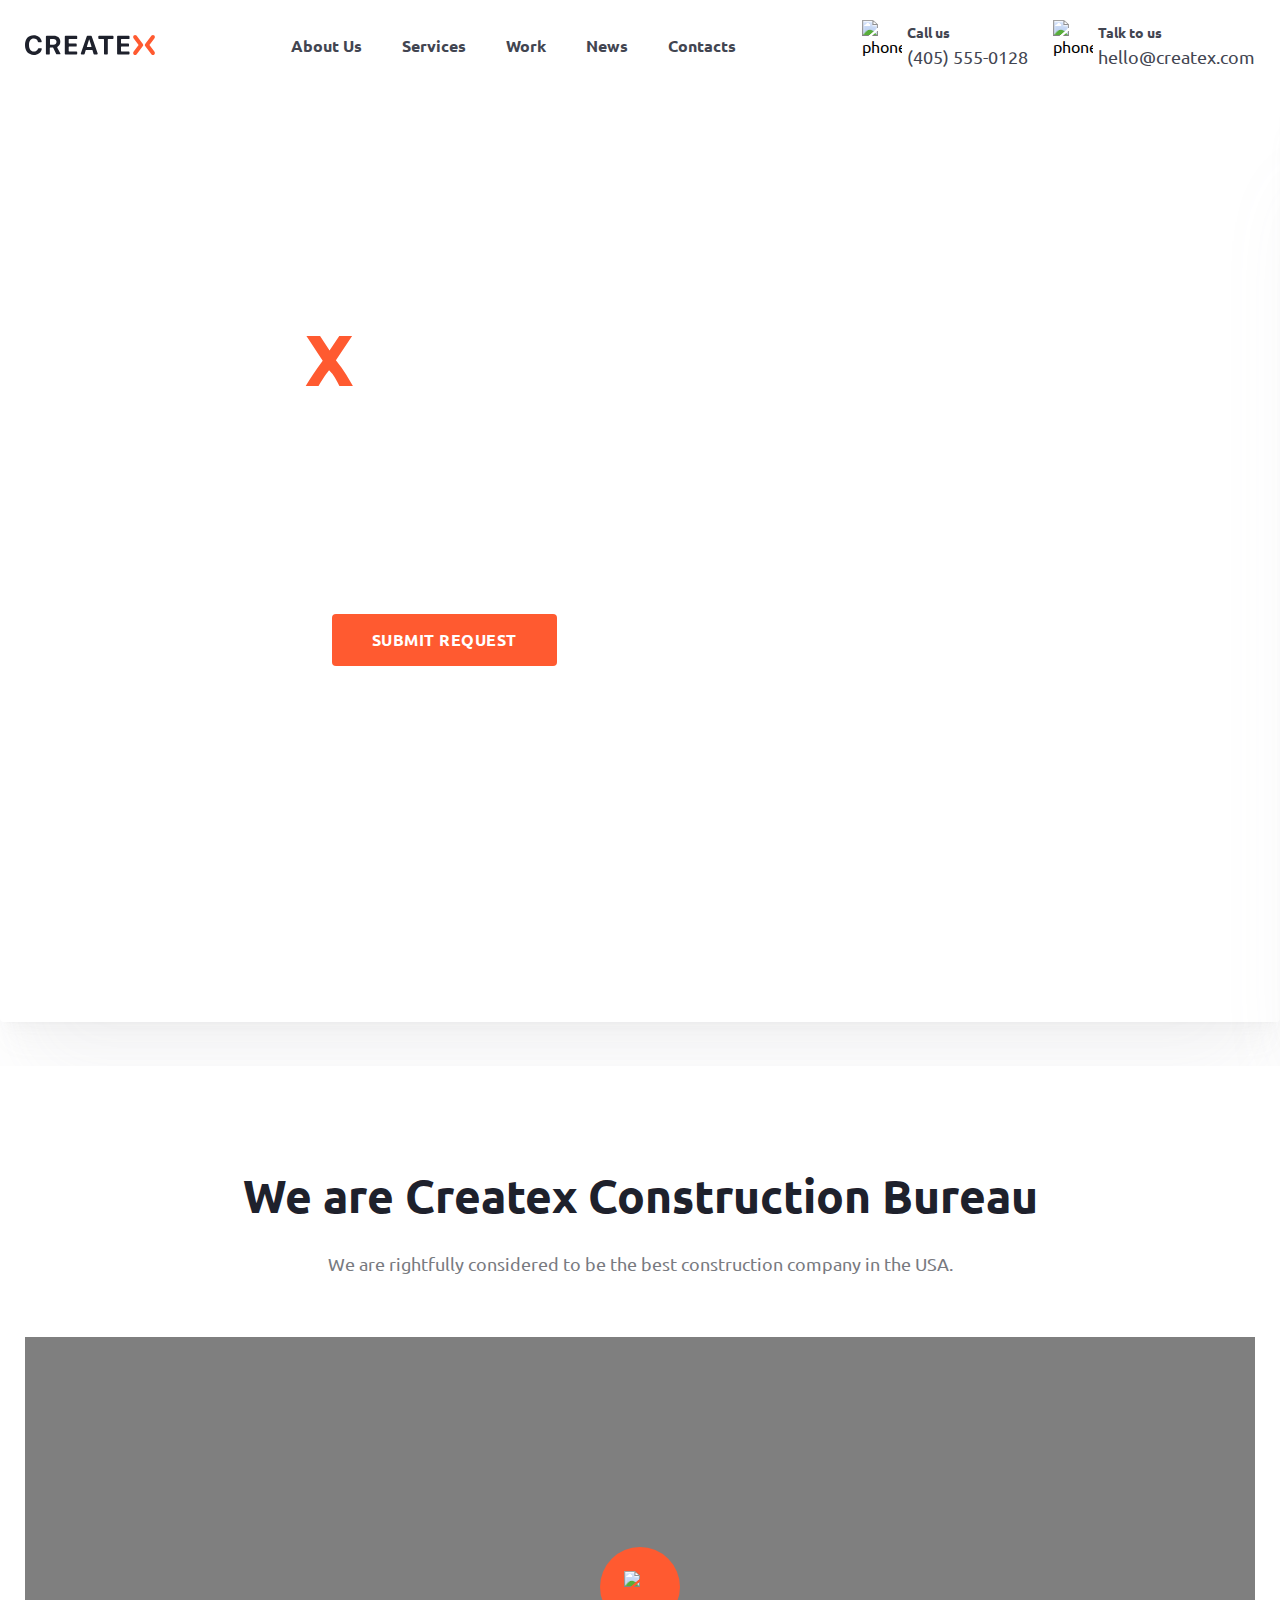
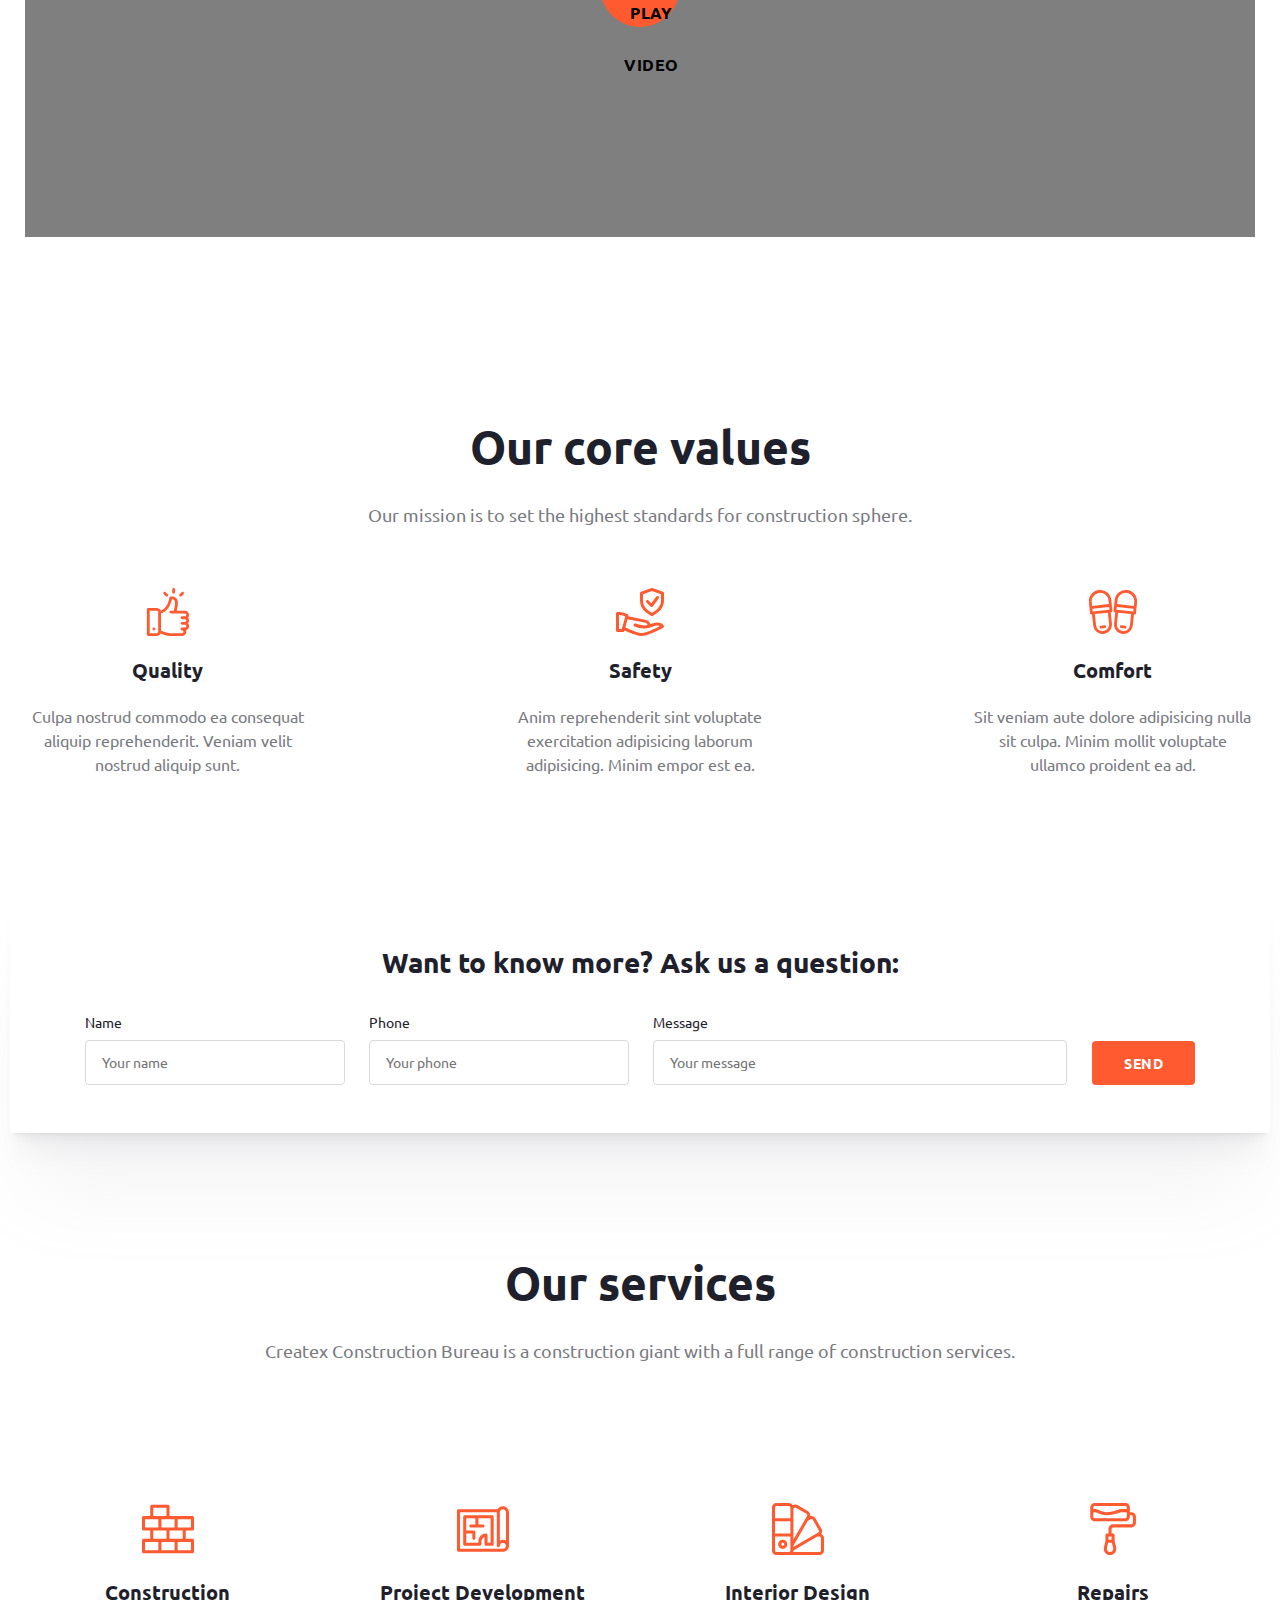
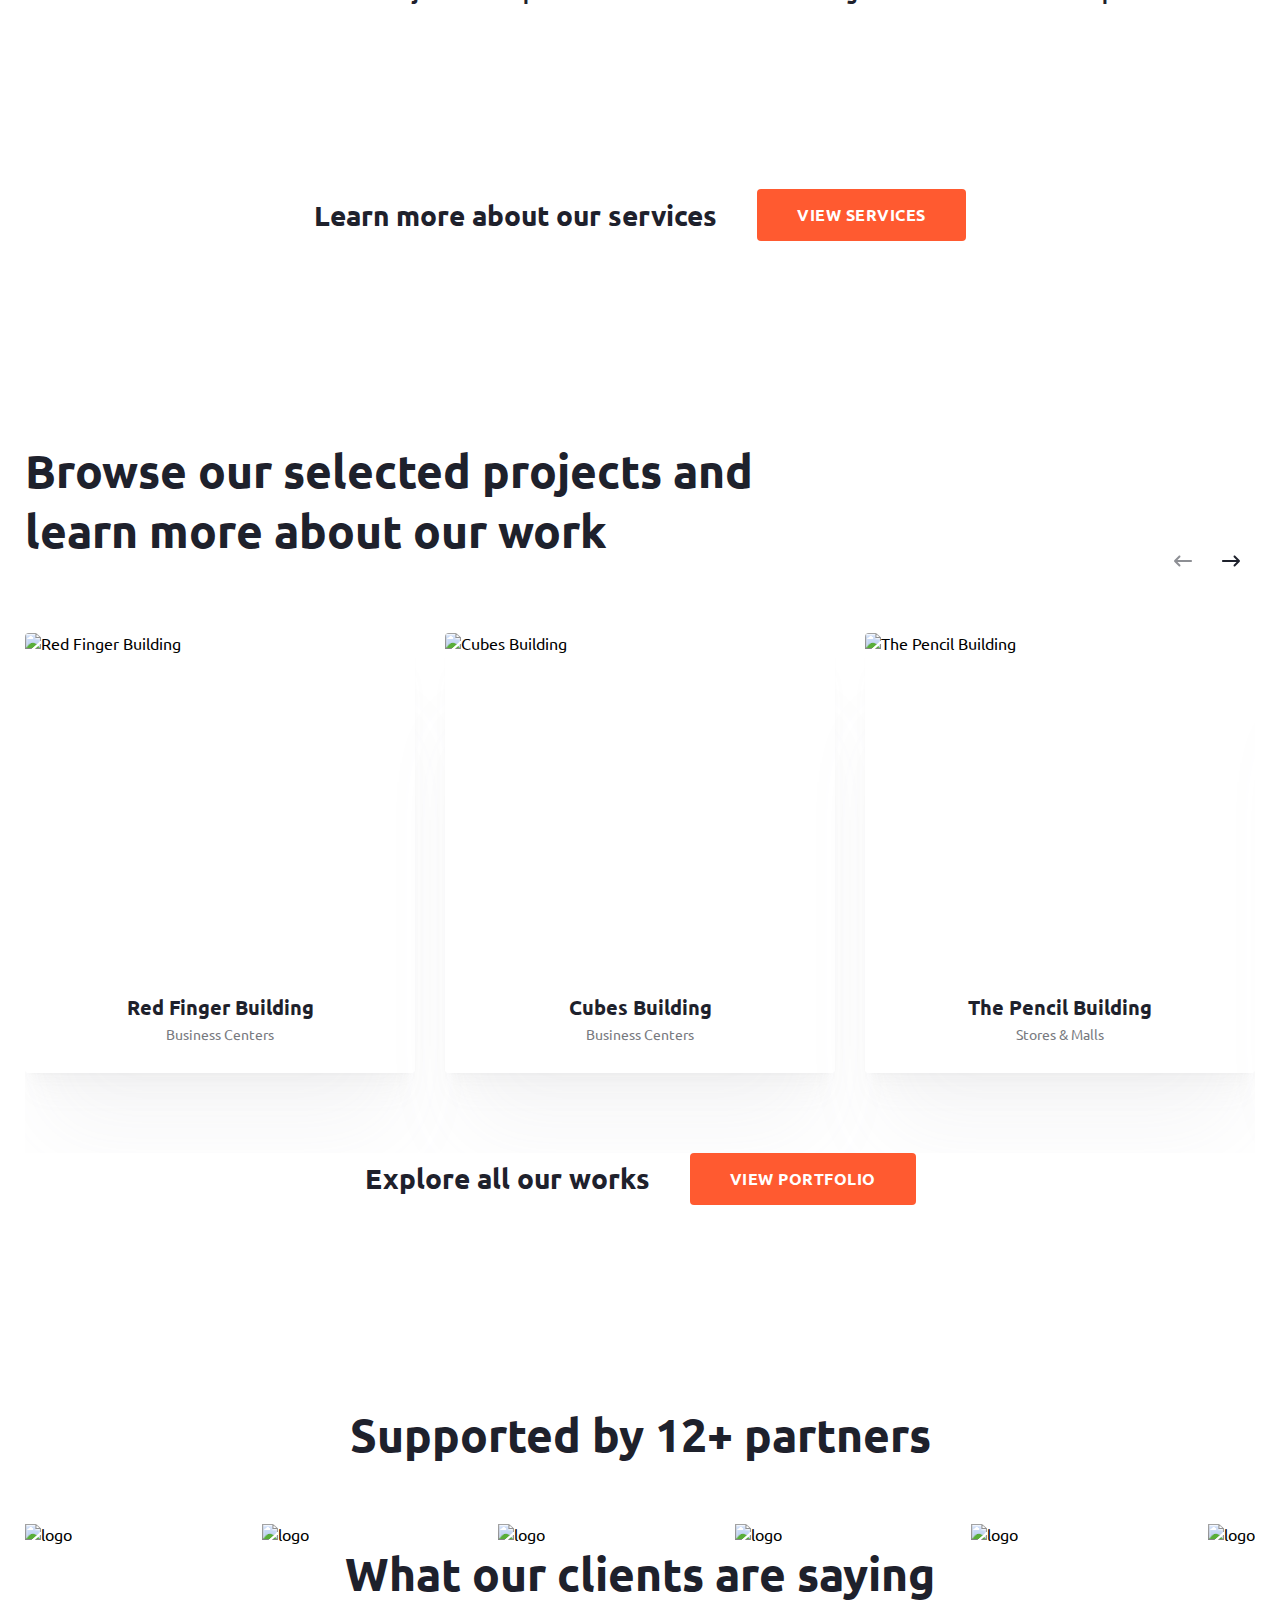
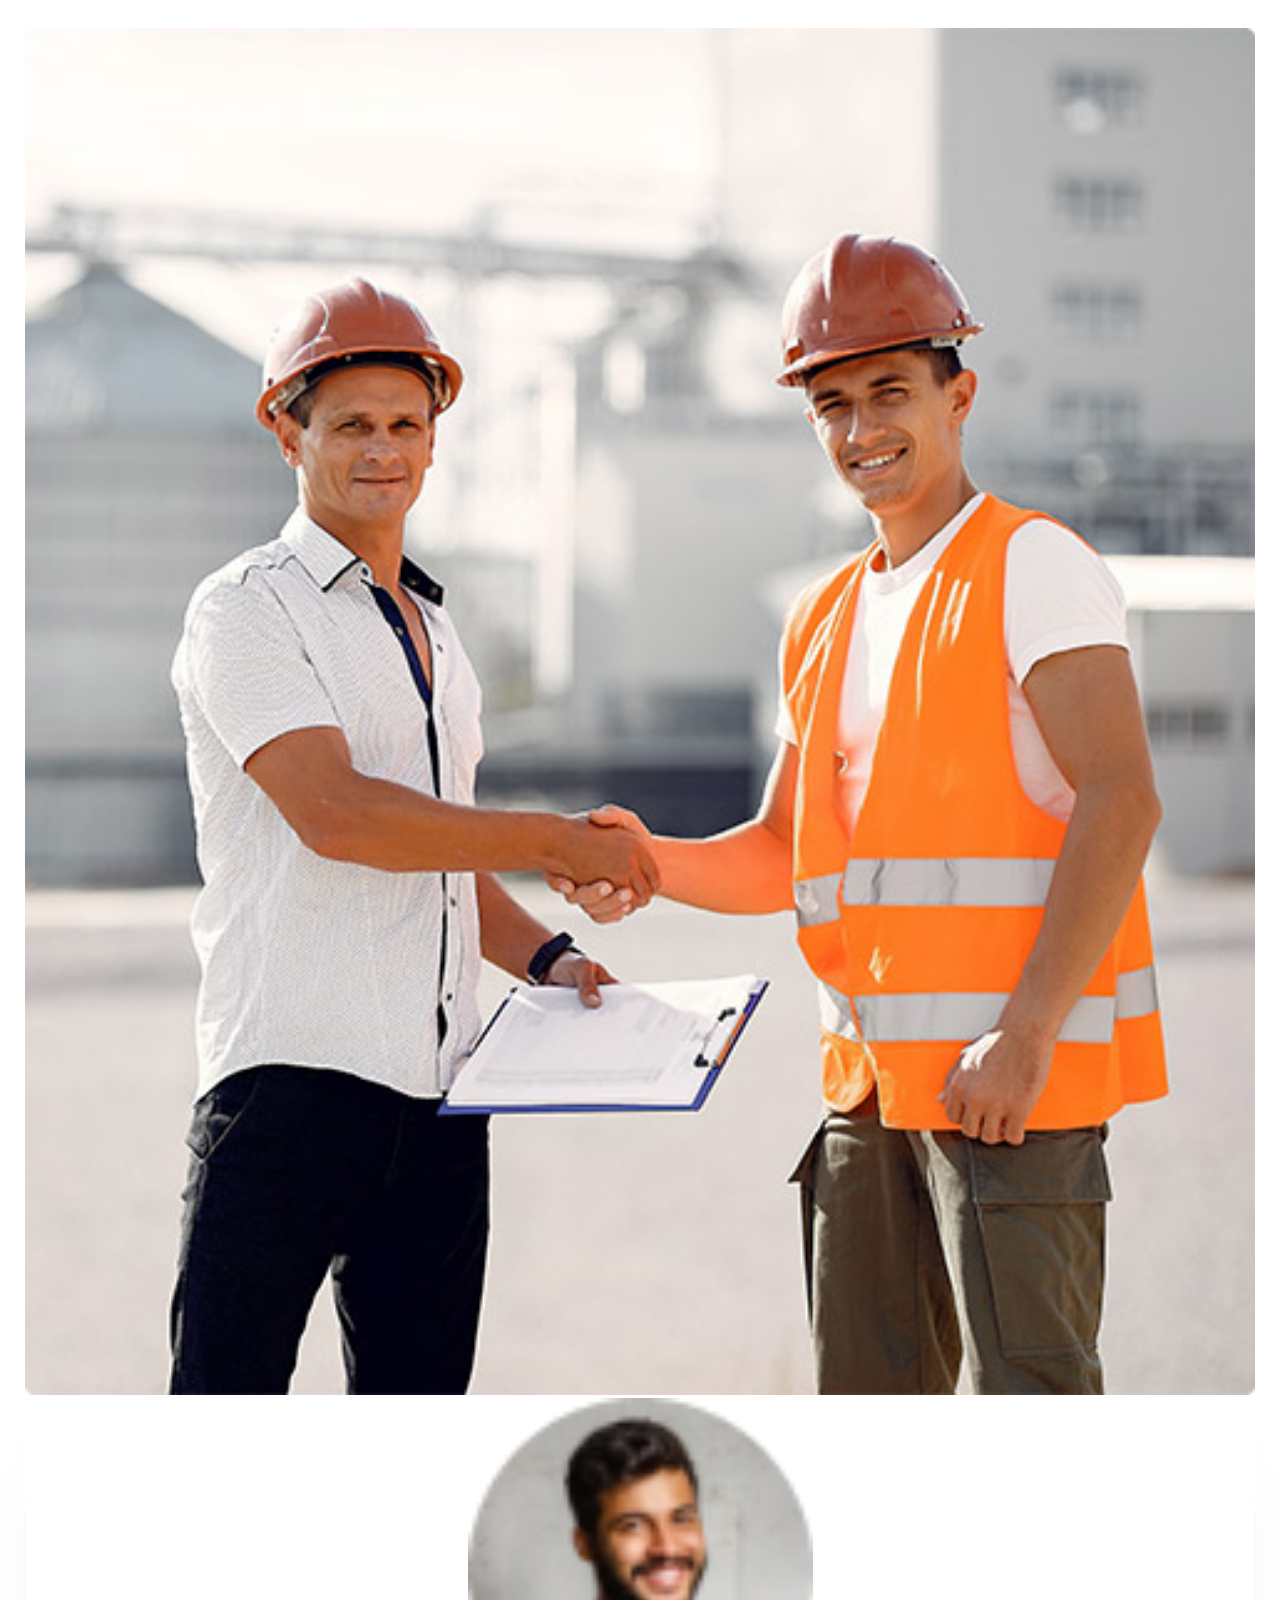
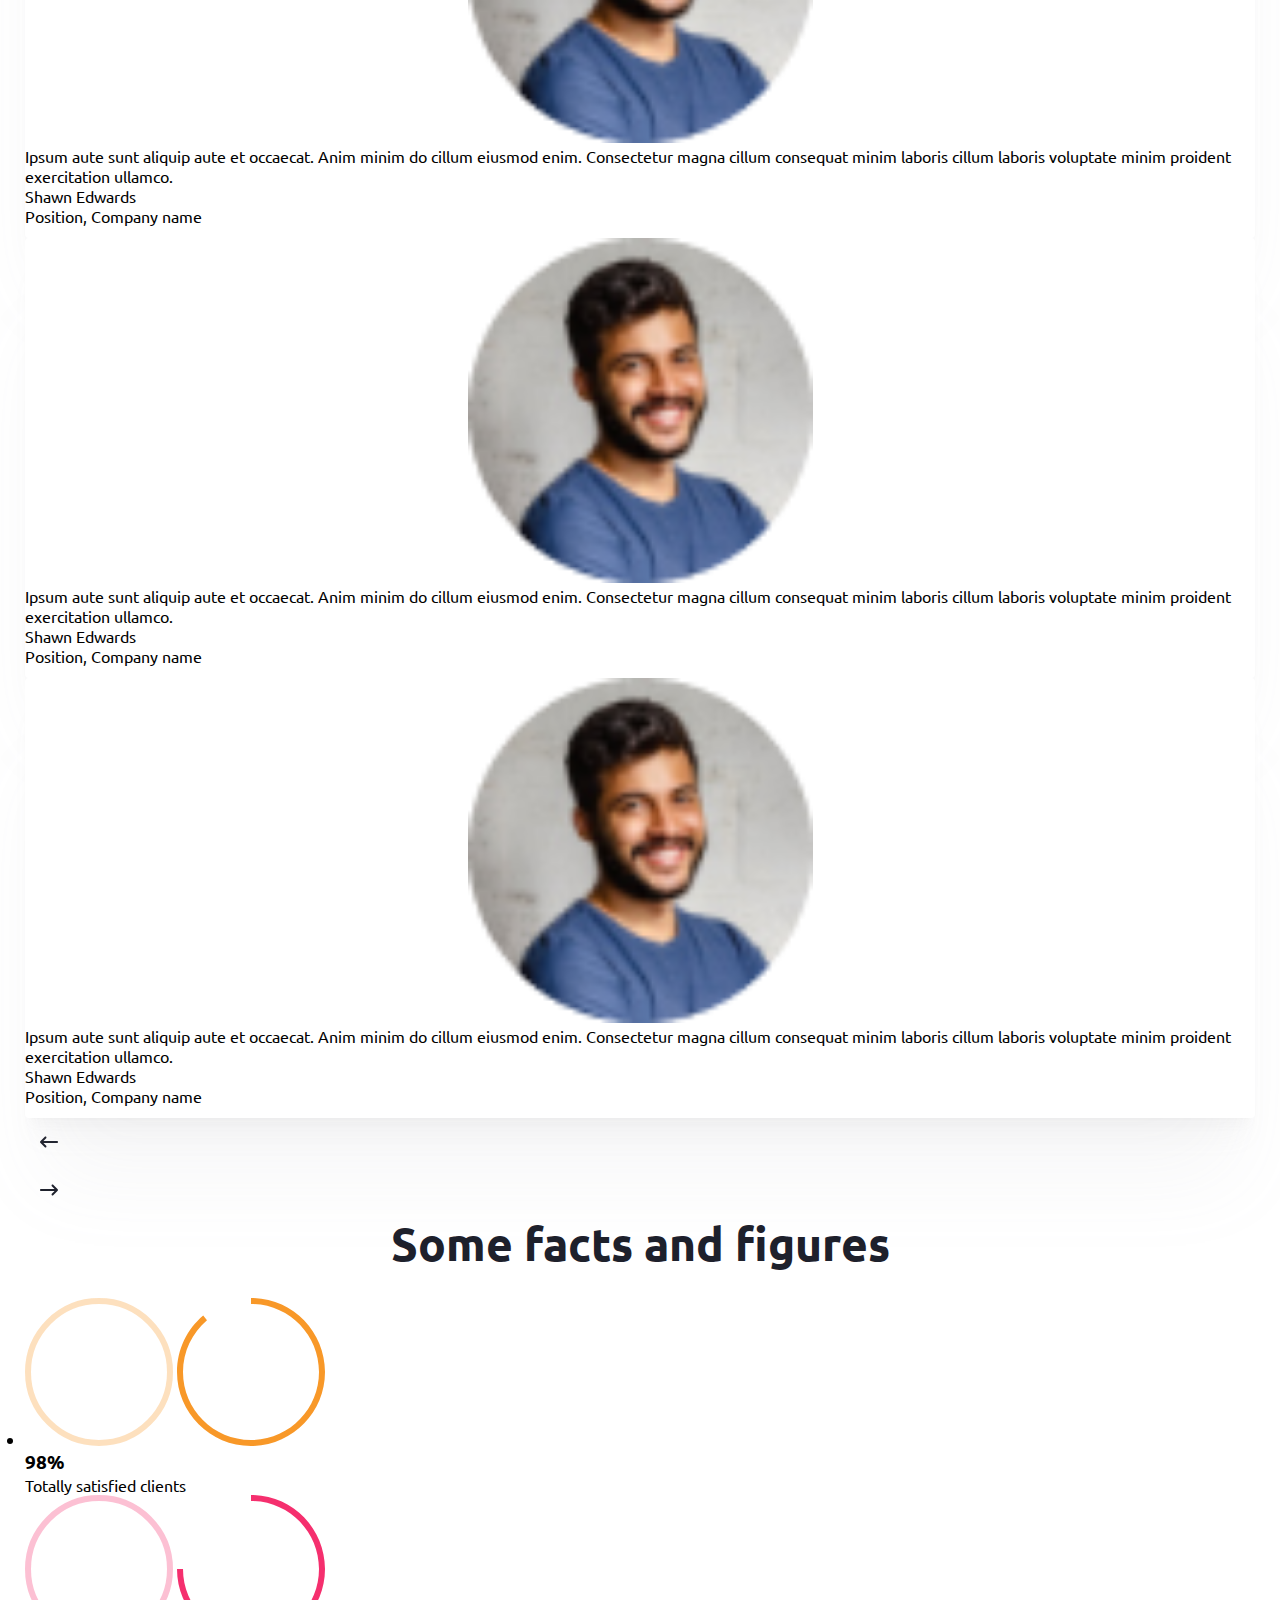
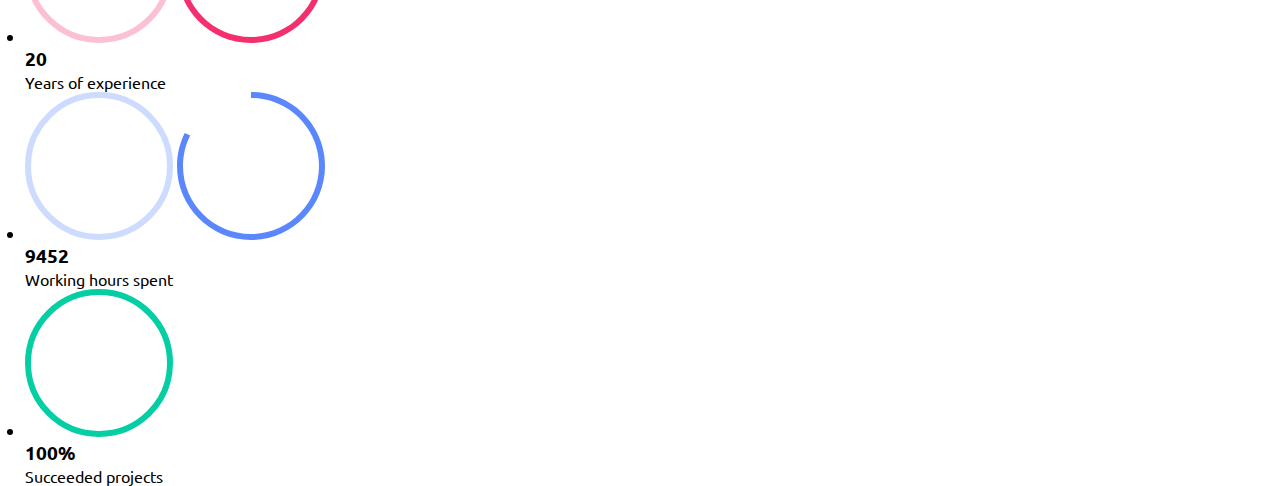
==== commit 4bebda6e: "add figures project section html" ====
--- a/pages/index.html
+++ b/pages/index.html
@@ -347,7 +347,7 @@
     <section class="testimonials">
       <div class="testimonials-container container">
         <h2 class="testimonials-title title">What our clients are saying</h2>
-        <img src="../assets/testimonials/image.jpg" alt="testimonials">
+        <img class="testimonials-img" src="../assets/testimonials/image.jpg" alt="testimonials">
         <div class="testimonials-slider">
           <ul class="testimonials-slides" id="testimonials-slides">
             <li class="slider__slide" id="portfolio-slide-1">
@@ -364,9 +364,37 @@
                 </div>
               </div>
             </li>
+            <li class="slider__slide" id="portfolio-slide-1">
+              <img src="../assets/testimonials/profile-image.png" alt="profile">
+              <div class="review-content">
+                <p class="review__text">
+                  Ipsum aute sunt aliquip aute et occaecat. Anim minim do cillum eiusmod enim.
+                  Consectetur magna cillum consequat minim
+                  laboris cillum laboris voluptate minim proident exercitation ullamco.
+                </p>
+                <div class="review__author">
+                  <p class="author__name">Shawn Edwards
+                  <p class="author__position">Position, Company name</p>
+                </div>
+              </div>
+            </li>
+            <li class="slider__slide" id="portfolio-slide-1">
+              <img src="../assets/testimonials/profile-image.png" alt="profile">
+              <div class="review-content">
+                <p class="review__text">
+                  Ipsum aute sunt aliquip aute et occaecat. Anim minim do cillum eiusmod enim.
+                  Consectetur magna cillum consequat minim
+                  laboris cillum laboris voluptate minim proident exercitation ullamco.
+                </p>
+                <div class="review__author">
+                  <p class="author__name">Shawn Edwards
+                  <p class="author__position">Position, Company name</p>
+                </div>
+              </div>
+            </li>
           </ul>
           <div class="slider-btns">
-            <div class="slider__btn disabled" id="slide-portfolio-to-left">
+            <div class="slider__btn" id="slide-portfolio-to-left">
               <svg width="24" height="24" viewBox="0 0 24 24" fill="none" xmlns="http://www.w3.org/2000/svg">
                 <path fill-rule="evenodd" clip-rule="evenodd"
                   d="M9.20711 17.2071C8.81658 17.5976 8.18342 17.5976 7.79289 17.2071L3.29289 12.7071C2.90237 12.3166 2.90237 11.6834 3.29289 11.2929L7.79289 6.79289C8.18342 6.40237 8.81658 6.40237 9.20711 6.79289C9.59763 7.18342 9.59763 7.81658 9.20711 8.20711L6.41421 11L20 11C20.5523 11 21 11.4477 21 12C21 12.5523 20.5523 13 20 13L6.41421 13L9.20711 15.7929C9.59763 16.1834 9.59763 16.8166 9.20711 17.2071Z"
@@ -384,6 +412,64 @@
         </div>
       </div>
     </section>
+    <section class="figures">
+      <div class="container-figures container">
+        <h2 class="figures-title title">Some facts and figures</h2>
+        <ul class="figures__list">
+          <li class="figures__item">
+            <div class="circle">
+              <svg xmlns="http://www.w3.org/2000/svg" width="148" height="148" viewBox="0 0 148 148" fill="none">
+                <circle opacity="0.3" cx="74" cy="74" r="71" stroke="#F89828" stroke-width="6" />
+              </svg>
+              <svg xmlns="http://www.w3.org/2000/svg" width="148" height="148" viewBox="0 0 148 148" fill="none">
+                <path
+                  d="M74 142C111.555 142 142 111.555 142 74C142 36.4446 111.555 6 74 6V0C114.869 0 148 33.1309 148 74C148 114.869 114.869 148 74 148C33.1309 148 0 114.869 0 74C0 51.3485 10.1774 31.0741 26.209 17.5L30 22.1523C15.3167 34.6254 6 53.2247 6 74C6 111.555 36.4446 142 74 142Z"
+                  fill="#F89828" />
+              </svg>
+              <h3 class="circle__number">98%</h3>
+            </div>
+            <p class="item__text">Totally satisfied clients</p>
+          </li>
+          <li class="figures__item">
+            <div class="circle">
+              <svg xmlns="http://www.w3.org/2000/svg" width="148" height="148" viewBox="0 0 148 148" fill="none">
+                <circle opacity="0.3" cx="74" cy="74" r="71" stroke="#F52F6E" stroke-width="6" />
+              </svg>
+              <svg xmlns="http://www.w3.org/2000/svg" width="148" height="148" viewBox="0 0 148 148" fill="none">
+                <path
+                  d="M74 142C111.555 142 142 111.555 142 74C142 36.4446 111.555 6 74 6V0C114.869 0 148 33.1309 148 74C148 114.869 114.869 148 74 148C33.1309 148 0 114.869 0 74H6C6 111.555 36.4446 142 74 142Z"
+                  fill="#F52F6E" />
+              </svg>
+              <h3 class="circle__number">20</h3>
+            </div>
+            <p class="item__text">Years of experience</p>
+          </li>
+          <li class="figures__item">
+            <div class="circle">
+              <svg xmlns="http://www.w3.org/2000/svg" width="148" height="148" viewBox="0 0 148 148" fill="none">
+                <circle opacity="0.3" cx="74" cy="74" r="71" stroke="#5A87FC" stroke-width="6" />
+              </svg>
+              <svg xmlns="http://www.w3.org/2000/svg" width="148" height="148" viewBox="0 0 148 148" fill="none">
+                <path
+                  d="M74 142C111.555 142 142 111.555 142 74C142 36.4446 111.555 6 74 6V0C114.869 0 148 33.1309 148 74C148 114.869 114.869 148 74 148C33.1309 148 0 114.869 0 74C0 62.1418 2.78922 50.935 7.74738 41L13.2072 43.5C8.59608 52.673 6 63.0333 6 74C6 111.555 36.4446 142 74 142Z"
+                  fill="#5A87FC" />
+              </svg>
+              <h3 class="circle__number">9452</h3>
+            </div>
+            <p class="item__text">Working hours spent</p>
+          </li>
+          <li class="figures__item">
+            <div class="circle">
+              <svg xmlns="http://www.w3.org/2000/svg" width="148" height="148" viewBox="0 0 148 148" fill="none">
+                <circle cx="74" cy="74" r="71" stroke="#03CEA4" stroke-width="6" />
+              </svg>
+              <h3 class="circle__number">100%</h3>
+            </div>
+            <p class="item__text">Succeeded projects</p>
+          </li>
+        </ul>
+      </div>
+    </section>
   </main>
 </body>
 <script src="../scripts/index.js"></script>
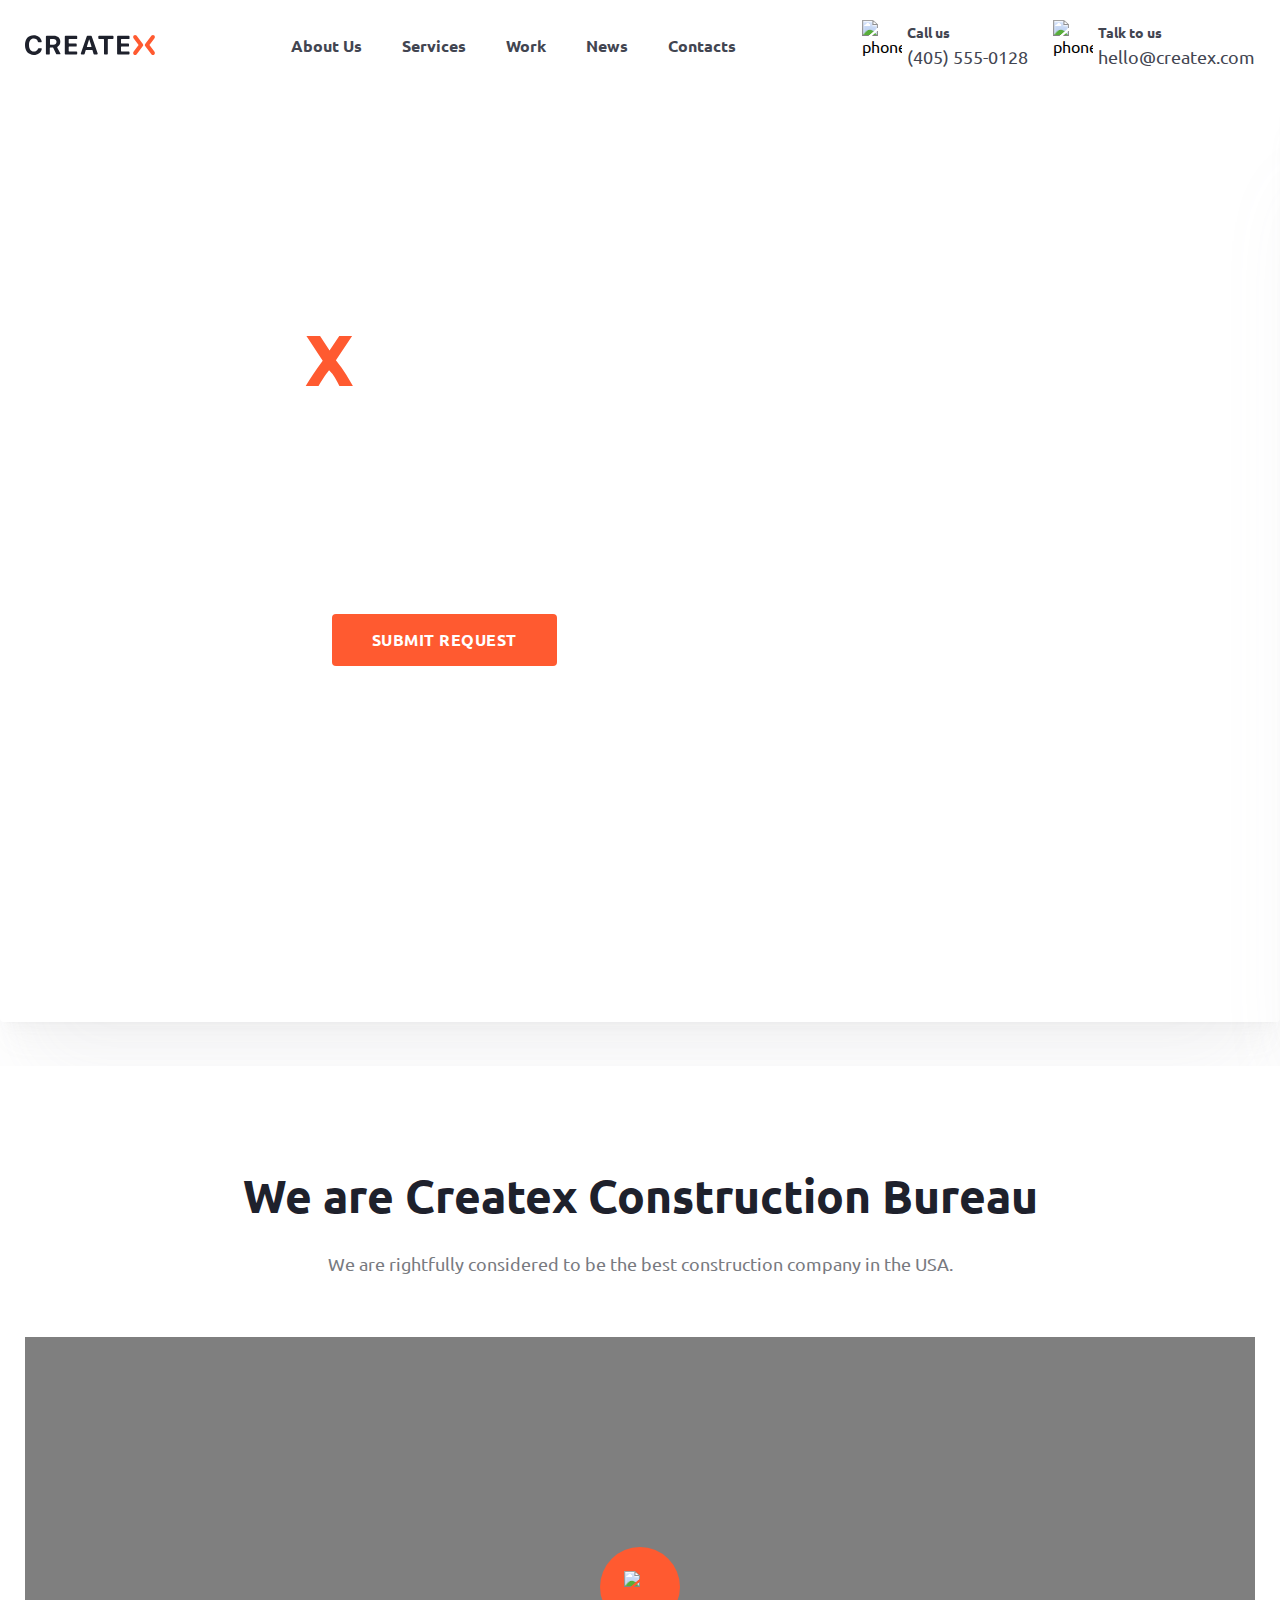
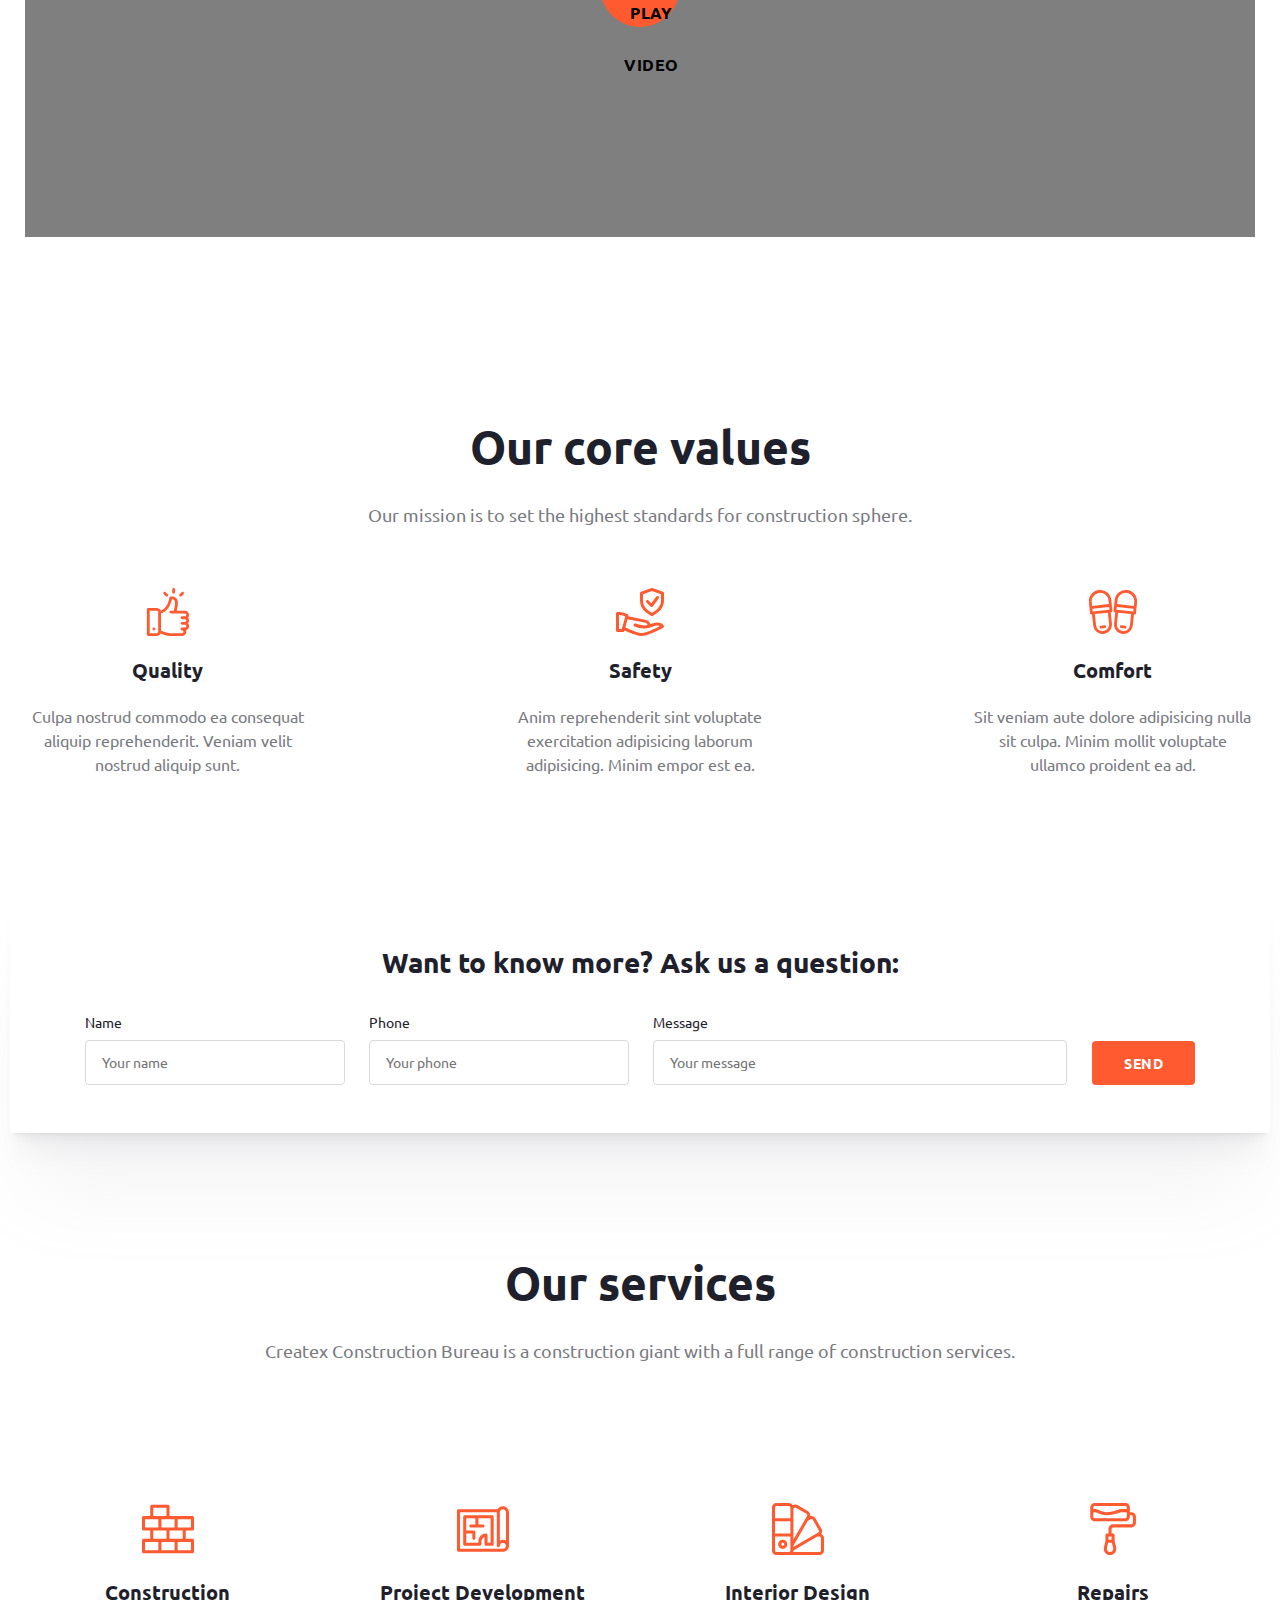
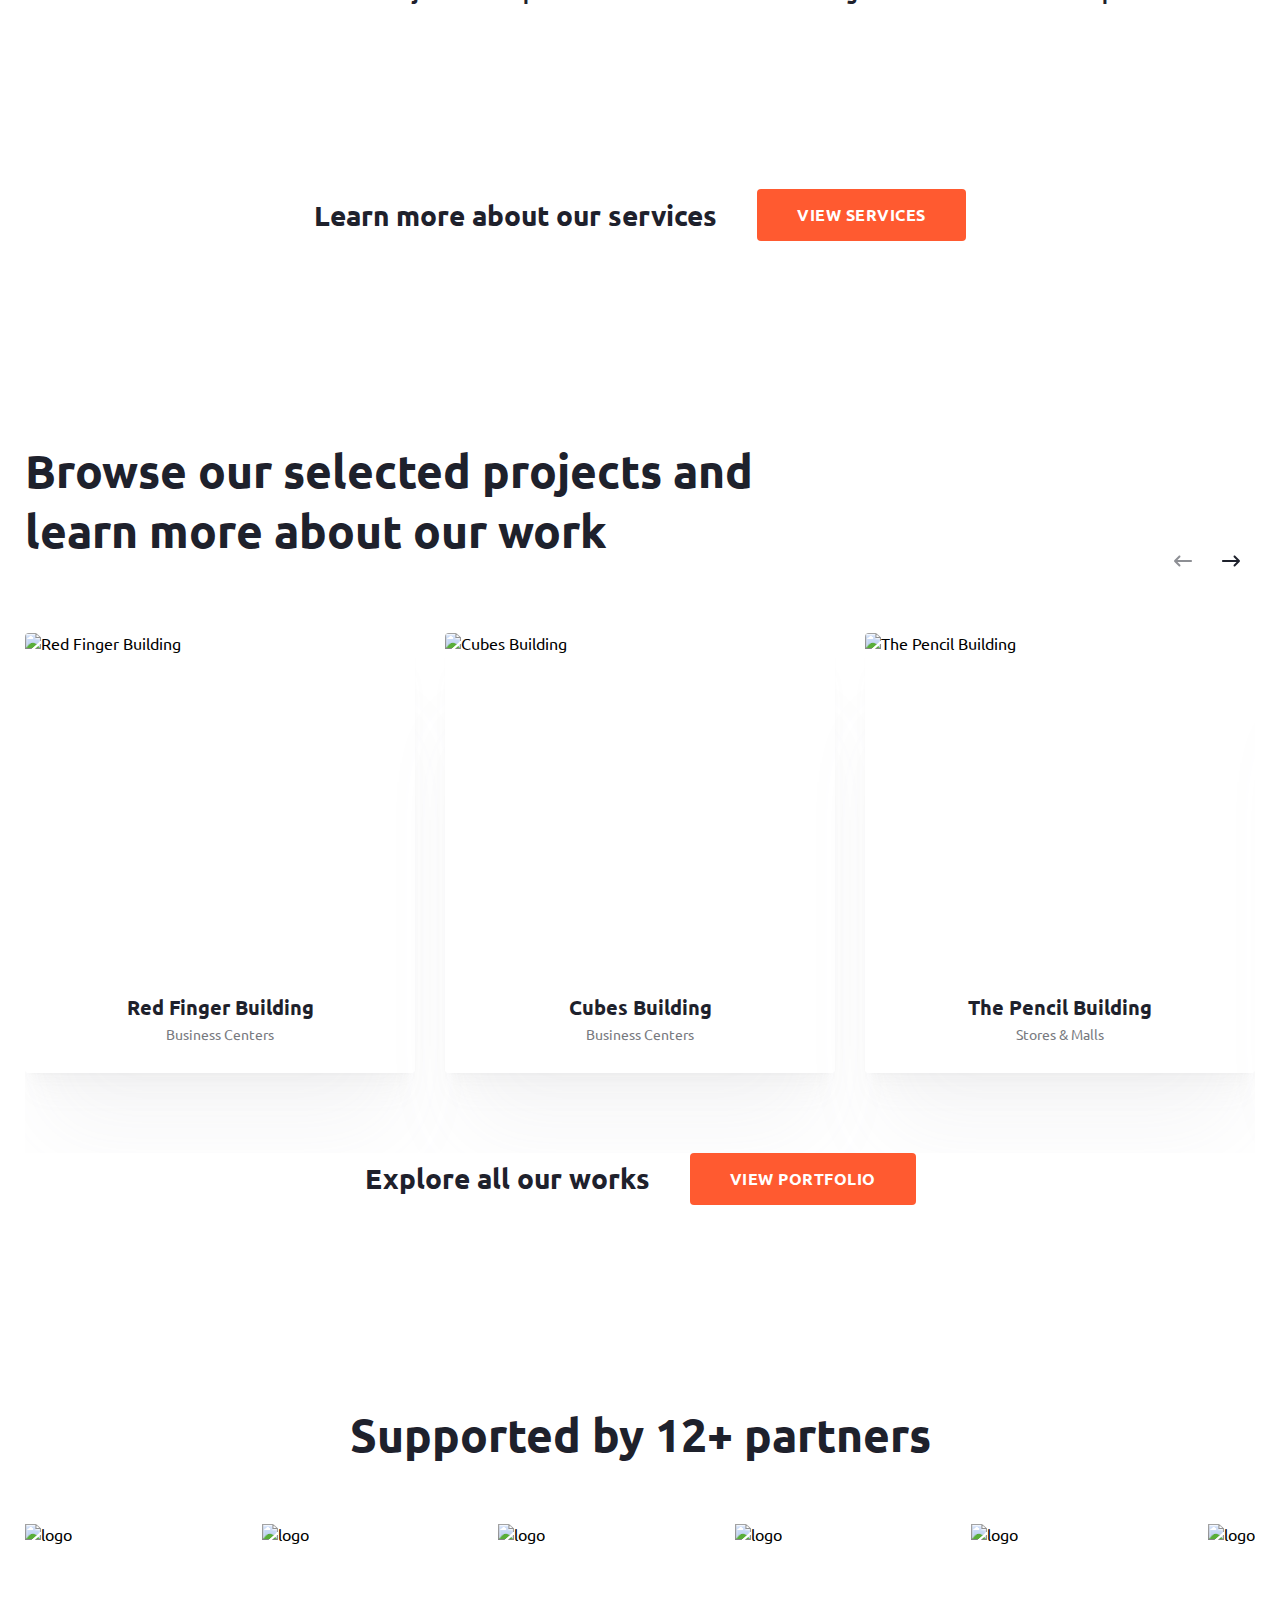
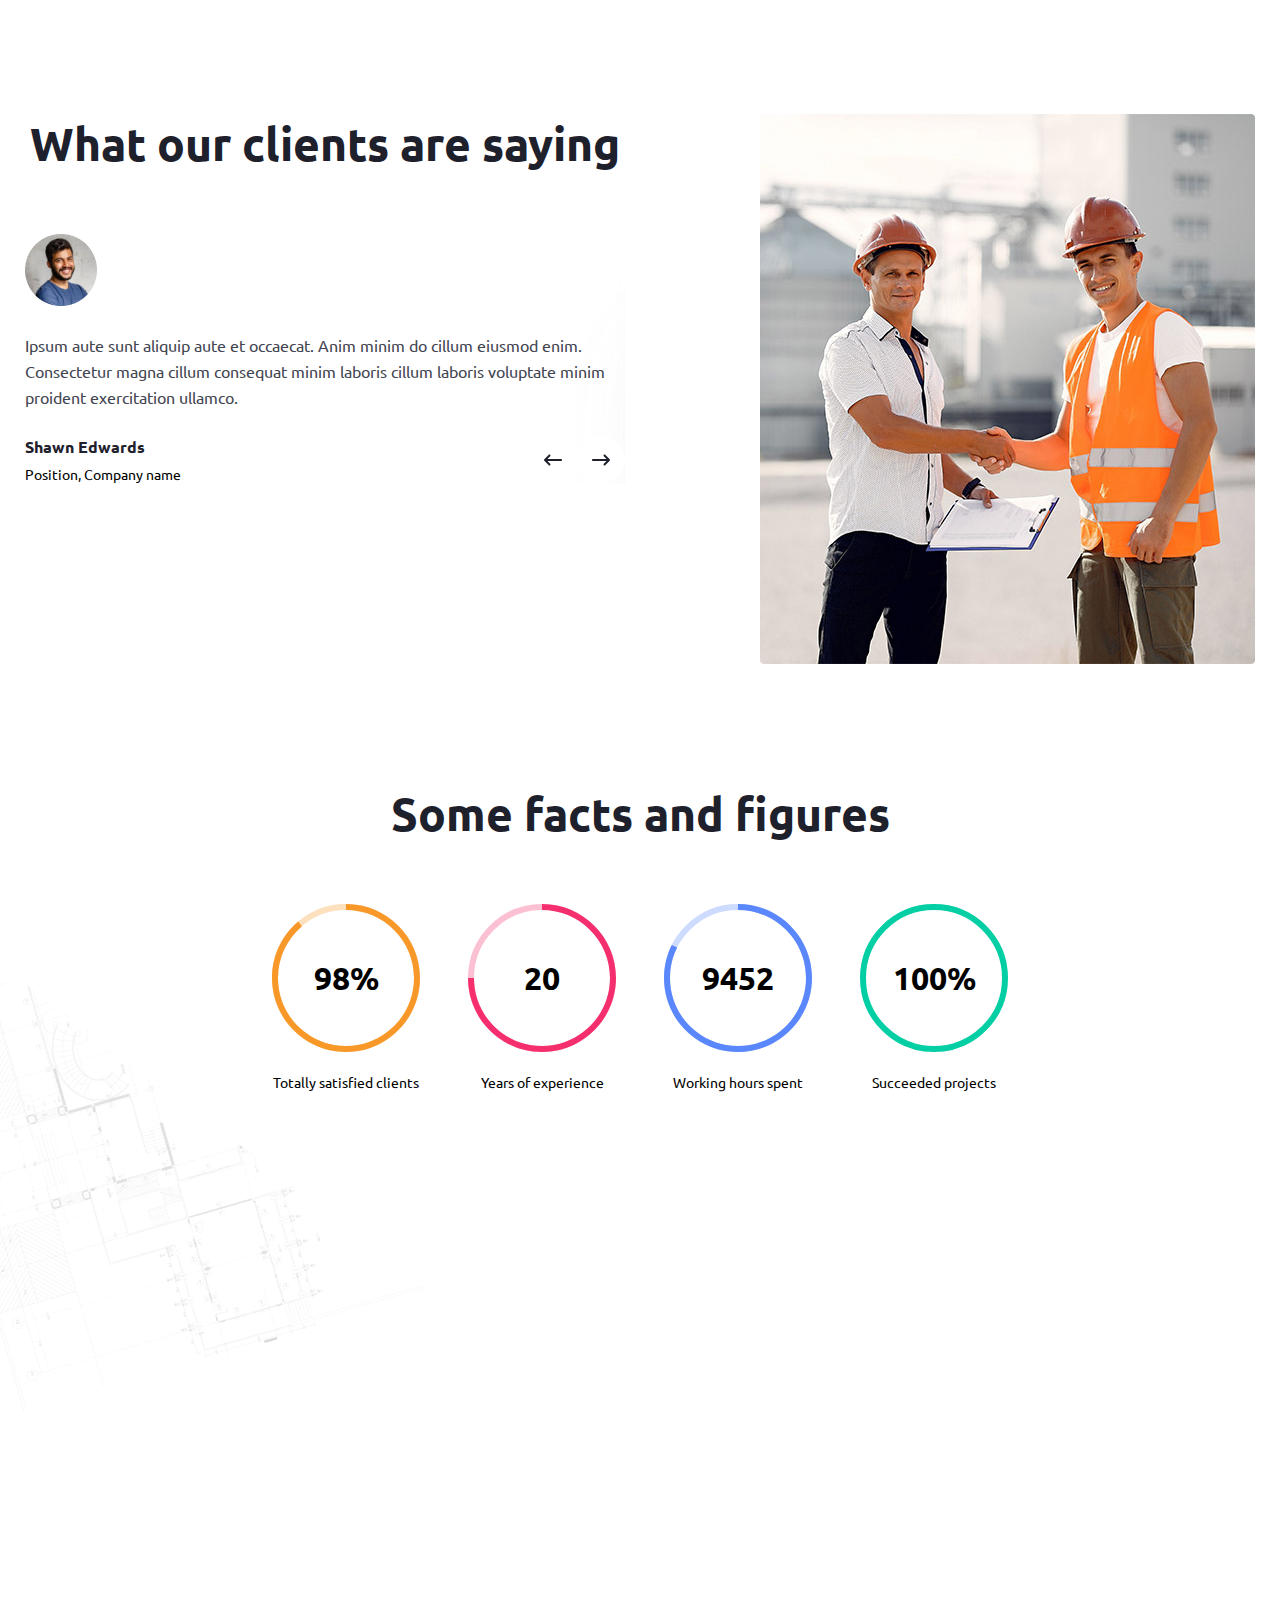
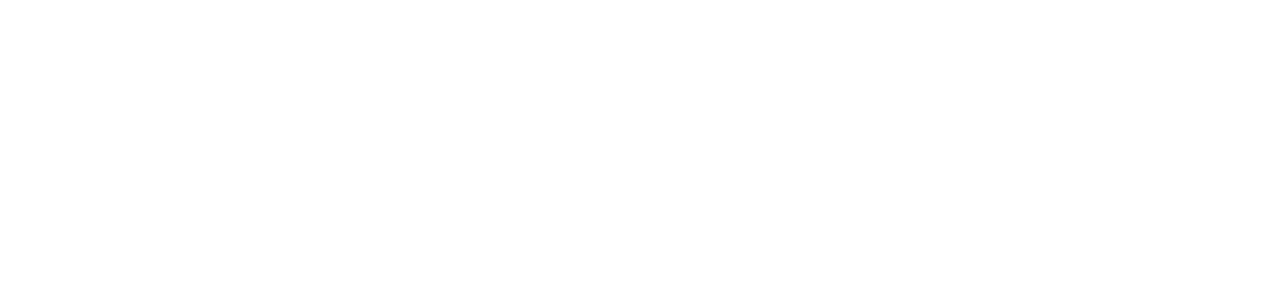
==== commit 63050031: "add figures section styles" ====
--- a/pages/index.html
+++ b/pages/index.html
@@ -413,6 +413,7 @@
       </div>
     </section>
     <section class="figures">
+      <img src="../assets/background/figures-bg.png" alt="background" class="figures-bg">
       <div class="container-figures container">
         <h2 class="figures-title title">Some facts and figures</h2>
         <ul class="figures__list">
--- a/styles/main.css
+++ b/styles/main.css
@@ -439,6 +439,62 @@
   bottom: 0;
 }
 
+.testimonials-slides {
+  display: -webkit-box;
+  display: -ms-flexbox;
+  display: flex;
+  -webkit-box-orient: horizontal;
+  -webkit-box-direction: normal;
+      -ms-flex-direction: row;
+          flex-direction: row;
+  -webkit-box-pack: center;
+      -ms-flex-pack: center;
+          justify-content: center;
+  -webkit-box-align: center;
+      -ms-flex-align: center;
+          align-items: center;
+  -ms-flex-wrap: nowrap;
+      flex-wrap: nowrap;
+  -webkit-box-pack: start;
+      -ms-flex-pack: start;
+          justify-content: start;
+}
+
+.testimonials-slides .slider__slide {
+  min-width: 100%;
+}
+
+.testimonials-slides .slider__slide img {
+  width: 72px;
+  height: 72px;
+  margin-bottom: 24px;
+}
+
+.testimonials-slides .slider__slide .review__text {
+  color: #424551;
+  font-size: 16px;
+  font-weight: normal;
+  line-height: 160%;
+  text-align: start;
+  margin-bottom: 24px;
+}
+
+.testimonials-slides .slider__slide .author__name {
+  color: #1e212c;
+  font-size: 16px;
+  font-weight: bold;
+  line-height: 160%;
+  margin-bottom: 4px;
+}
+
+.testimonials-slides .slider__slide .author__position {
+  -webkit-columns: #787a80;
+          columns: #787a80;
+  font-size: 14px;
+  font-weight: normal;
+  line-height: 150%;
+}
+
 .header {
   width: 100%;
   height: 52px;
@@ -1015,4 +1071,150 @@
 .clients-container .clients-list .client-item {
   display: block;
 }
+
+.testimonials-container {
+  margin-top: 170px;
+  display: -ms-grid;
+  display: grid;
+  -ms-grid-columns: 600px 495px;
+      grid-template-columns: 600px 495px;
+  -ms-grid-rows: 120px 250px 180px;
+      grid-template-rows: 120px 250px 180px;
+      grid-template-areas: "a b" "c b" ". b";
+  -webkit-box-pack: justify;
+      -ms-flex-pack: justify;
+          justify-content: space-between;
+}
+
+.testimonials-container .testimonials-title {
+  -ms-grid-row: 1;
+  -ms-grid-column: 1;
+  grid-area: a;
+  min-width: 600px;
+}
+
+.testimonials-container .testimonials-img {
+  -ms-grid-row: 1;
+  -ms-grid-row-span: 3;
+  -ms-grid-column: 2;
+  grid-area: b;
+  width: 495px;
+}
+
+.testimonials-container .testimonials-slider {
+  -ms-grid-row: 2;
+  -ms-grid-column: 1;
+  grid-area: c;
+  position: relative;
+  overflow: hidden;
+}
+
+.testimonials-container .testimonials-slider .slider-btns {
+  display: -webkit-box;
+  display: -ms-flexbox;
+  display: flex;
+  -webkit-box-orient: horizontal;
+  -webkit-box-direction: normal;
+      -ms-flex-direction: row;
+          flex-direction: row;
+  -webkit-box-pack: center;
+      -ms-flex-pack: center;
+          justify-content: center;
+  -webkit-box-align: center;
+      -ms-flex-align: center;
+          align-items: center;
+  position: absolute;
+  bottom: 0;
+  right: 0;
+}
+
+.figures {
+  position: relative;
+}
+
+.figures .figures-bg {
+  position: absolute;
+  top: 0;
+  left: -500px;
+  width: 1065.947px;
+  height: 858.82px;
+  -webkit-transform: rotate(126.97deg);
+          transform: rotate(126.97deg);
+  -ms-flex-negative: 0;
+      flex-shrink: 0;
+}
+
+.container-figures {
+  margin-top: 120px;
+}
+
+.container-figures .figures__list {
+  margin-top: 60px;
+  display: -webkit-box;
+  display: -ms-flexbox;
+  display: flex;
+  -webkit-box-orient: horizontal;
+  -webkit-box-direction: normal;
+      -ms-flex-direction: row;
+          flex-direction: row;
+  -webkit-box-pack: center;
+      -ms-flex-pack: center;
+          justify-content: center;
+  -webkit-box-align: center;
+      -ms-flex-align: center;
+          align-items: center;
+  gap: 48px;
+}
+
+.container-figures .figures__list .figures__item {
+  display: -webkit-box;
+  display: -ms-flexbox;
+  display: flex;
+  -webkit-box-orient: vertical;
+  -webkit-box-direction: normal;
+      -ms-flex-direction: column;
+          flex-direction: column;
+  -webkit-box-pack: center;
+      -ms-flex-pack: center;
+          justify-content: center;
+  -webkit-box-align: center;
+      -ms-flex-align: center;
+          align-items: center;
+  gap: 20px;
+}
+
+.container-figures .figures__list .figures__item .circle {
+  display: -webkit-box;
+  display: -ms-flexbox;
+  display: flex;
+  -webkit-box-orient: horizontal;
+  -webkit-box-direction: normal;
+      -ms-flex-direction: row;
+          flex-direction: row;
+  -webkit-box-pack: center;
+      -ms-flex-pack: center;
+          justify-content: center;
+  -webkit-box-align: center;
+      -ms-flex-align: center;
+          align-items: center;
+  position: relative;
+  width: 148px;
+  height: 148px;
+}
+
+.container-figures .figures__list .figures__item .circle svg {
+  position: absolute;
+}
+
+.container-figures .figures__list .figures__item .circle .circle__number {
+  font-size: 32px;
+  font-weight: bold;
+  line-height: 150%;
+}
+
+.container-figures .figures__list .figures__item .item__text {
+  font-size: 14px;
+  font-weight: normal;
+  line-height: 150%;
+}
 /*# sourceMappingURL=main.css.map */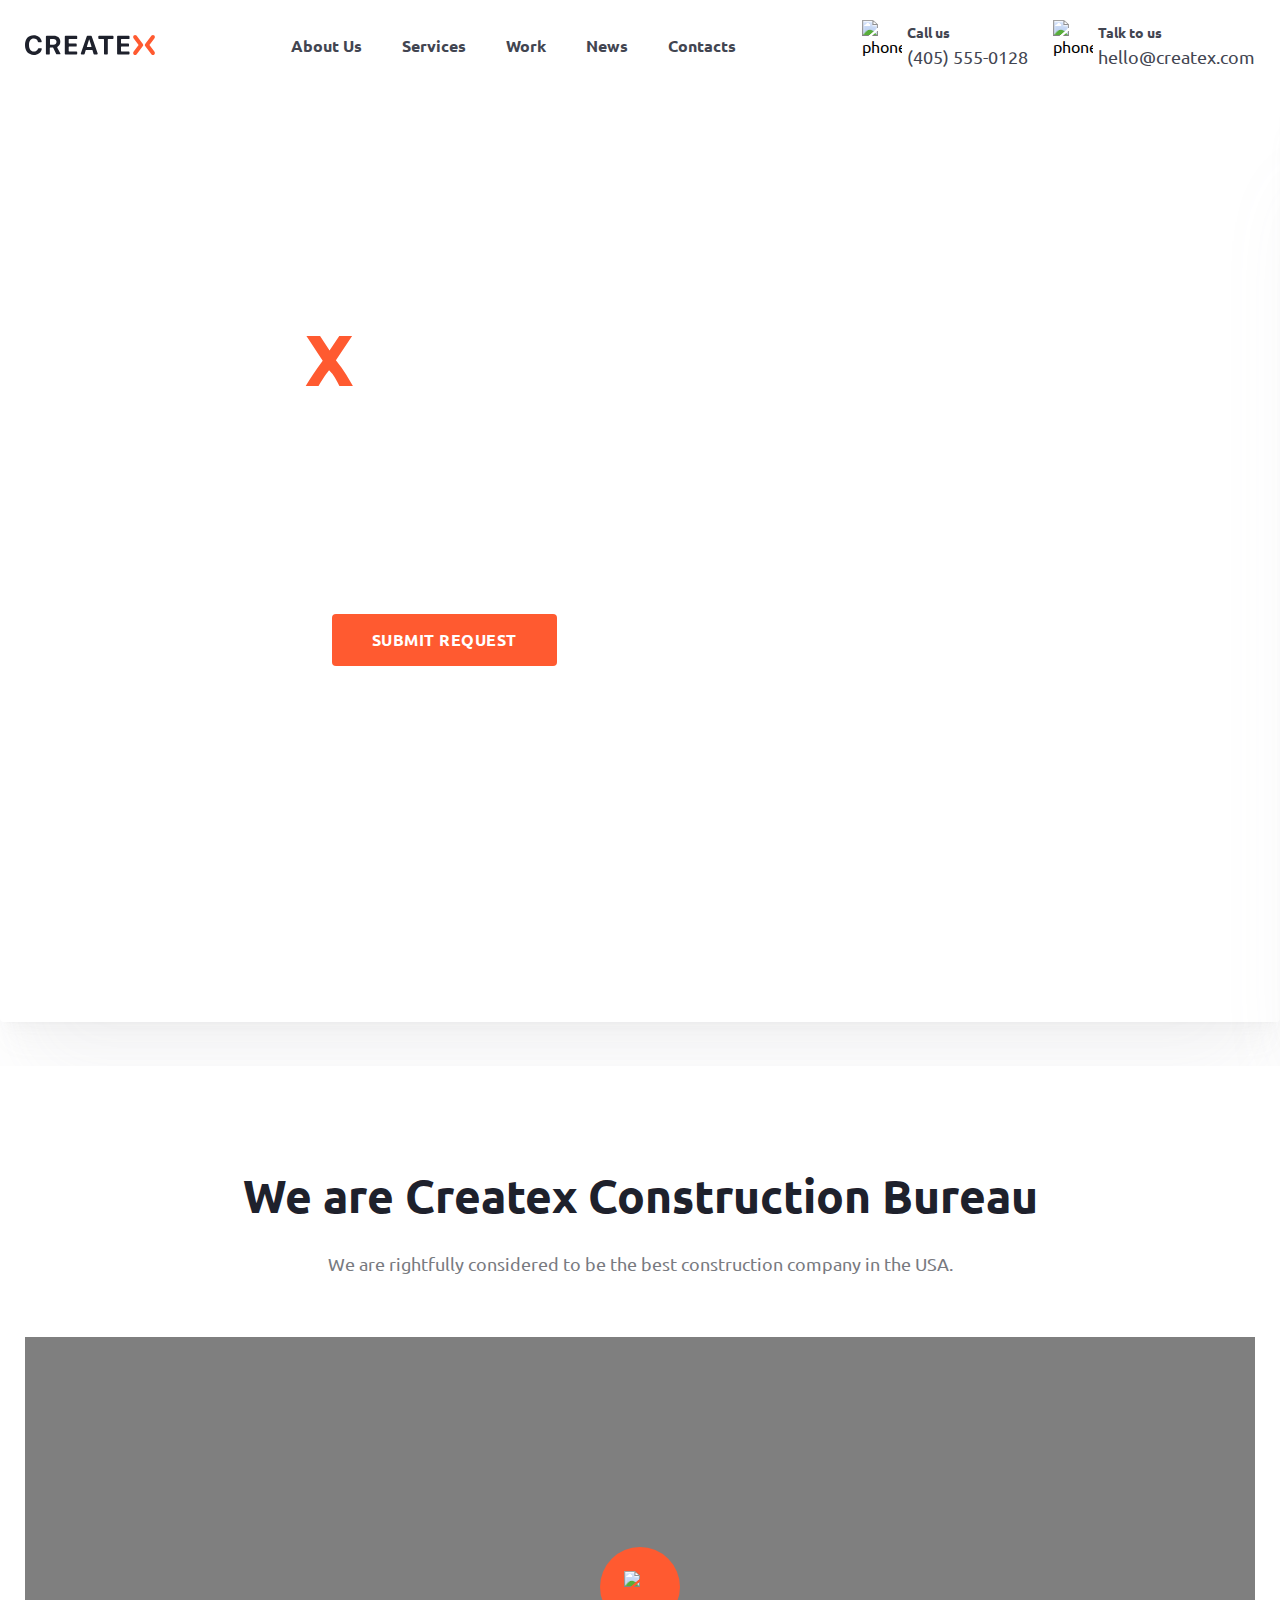
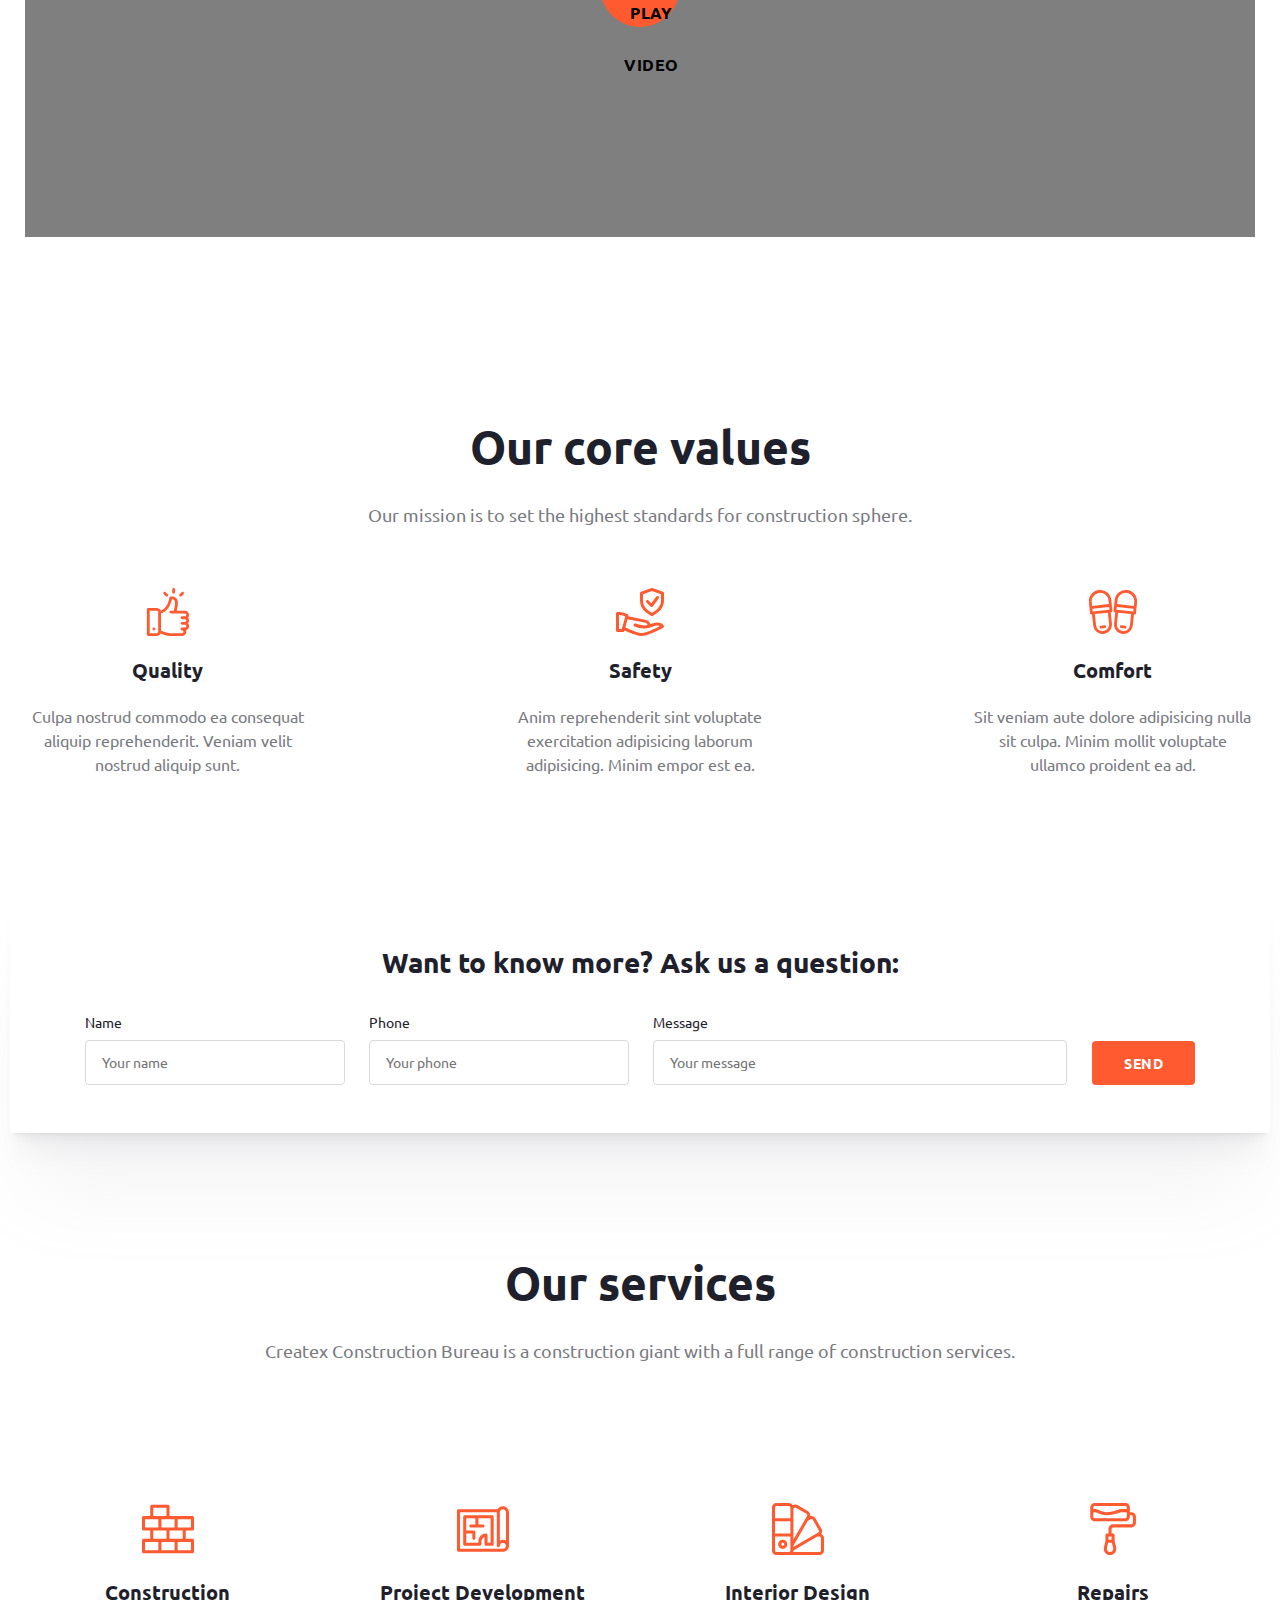
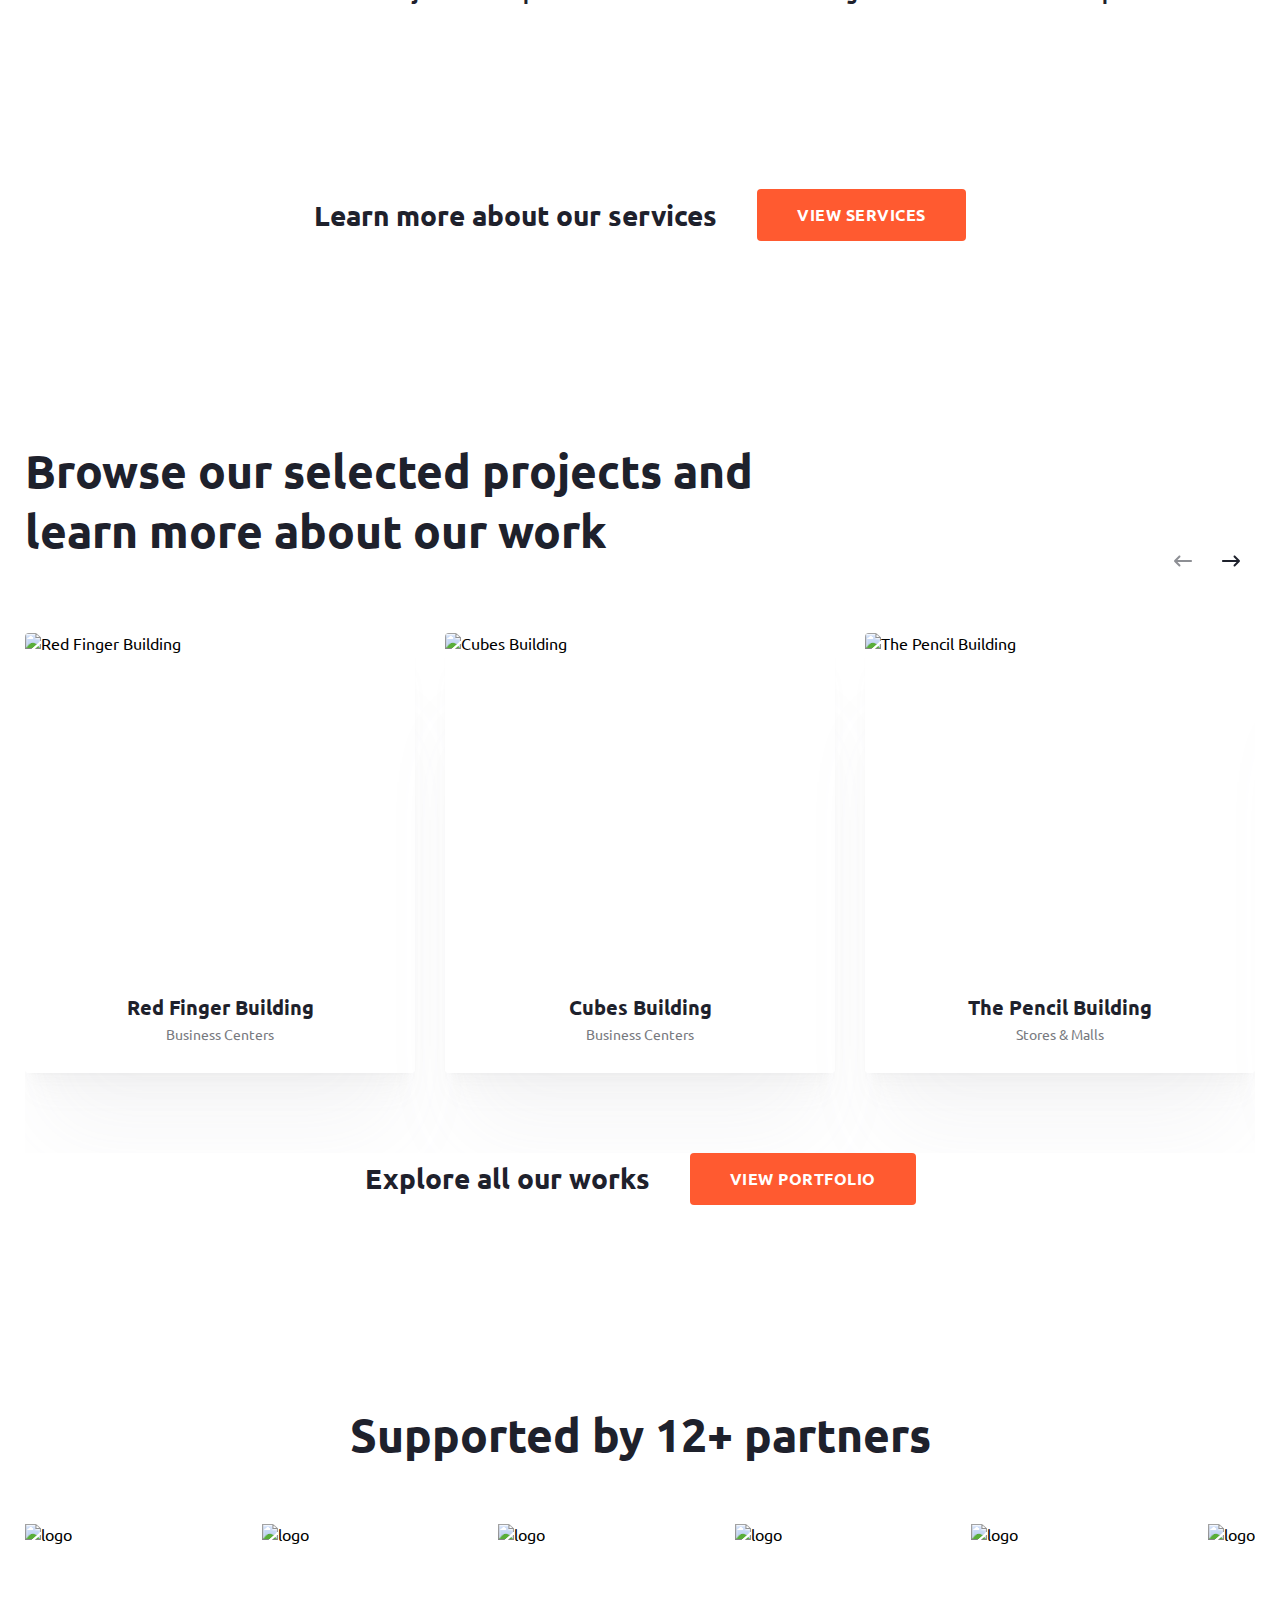
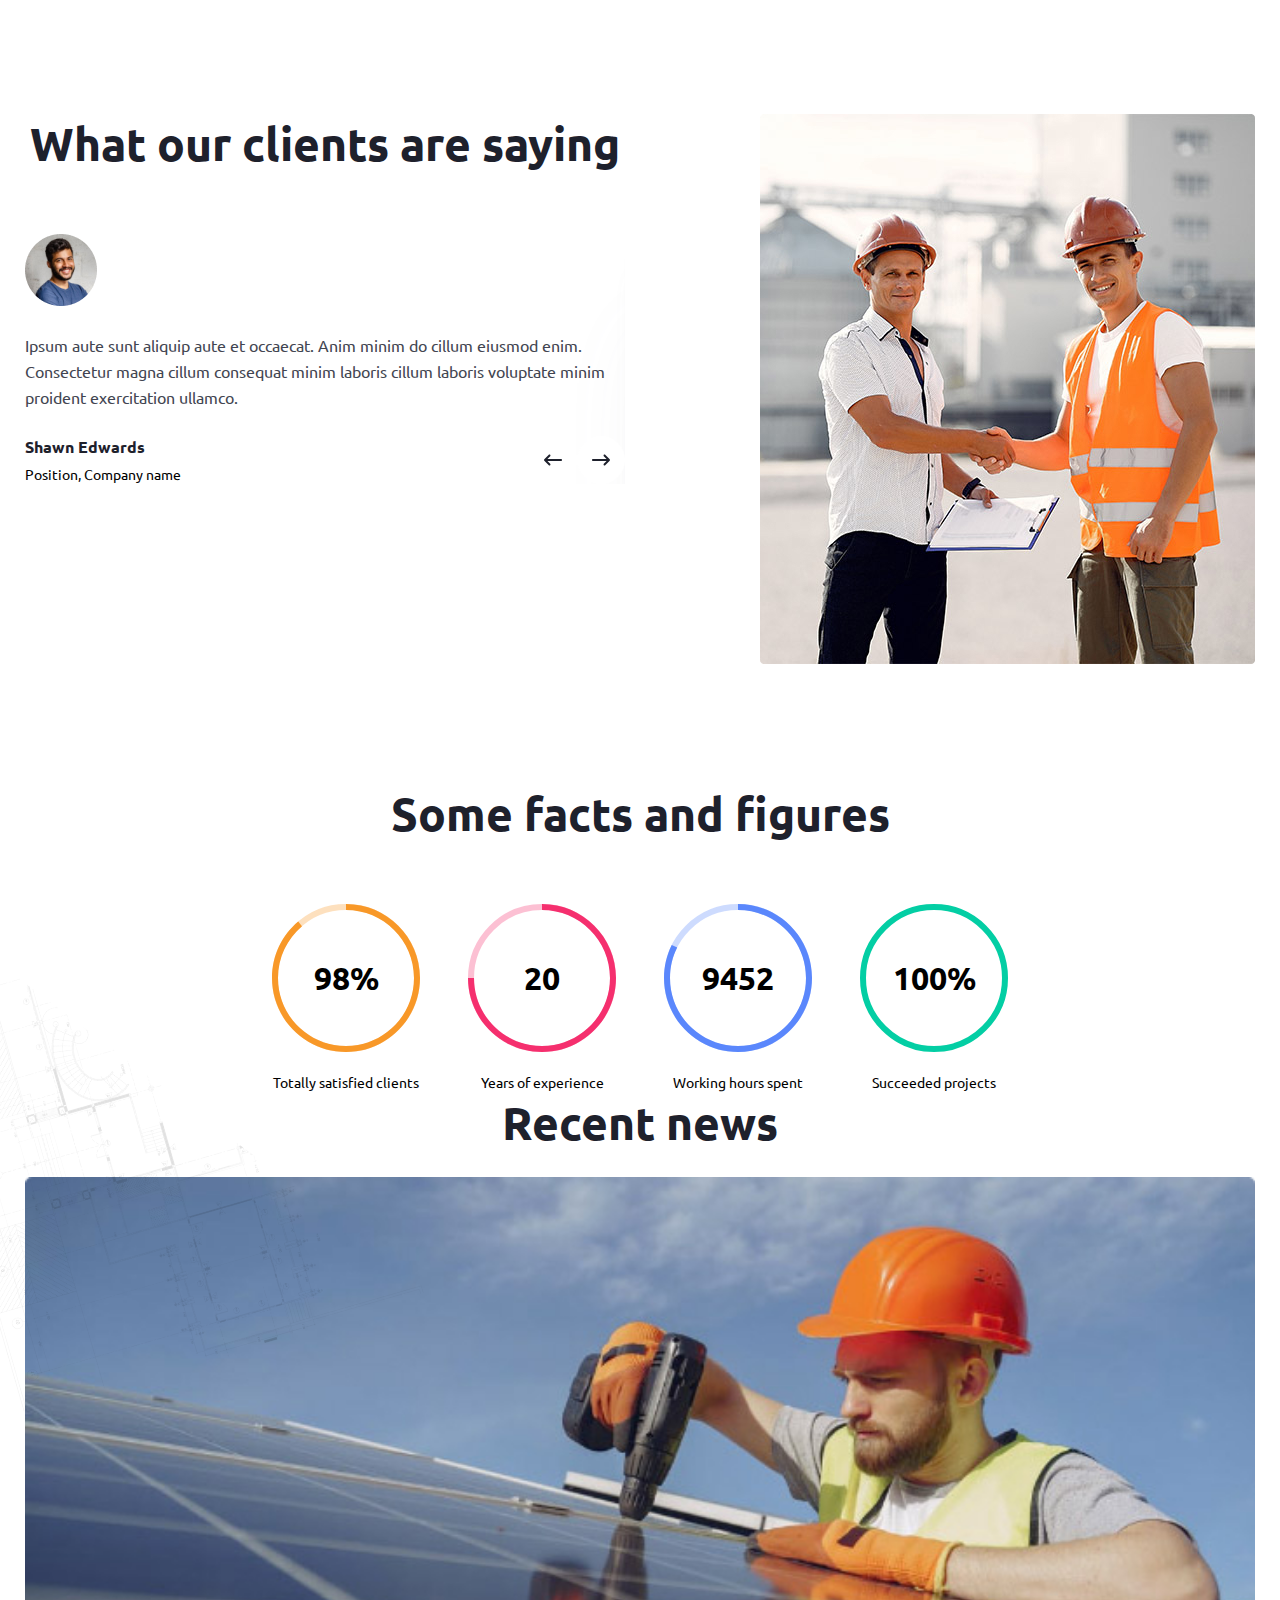
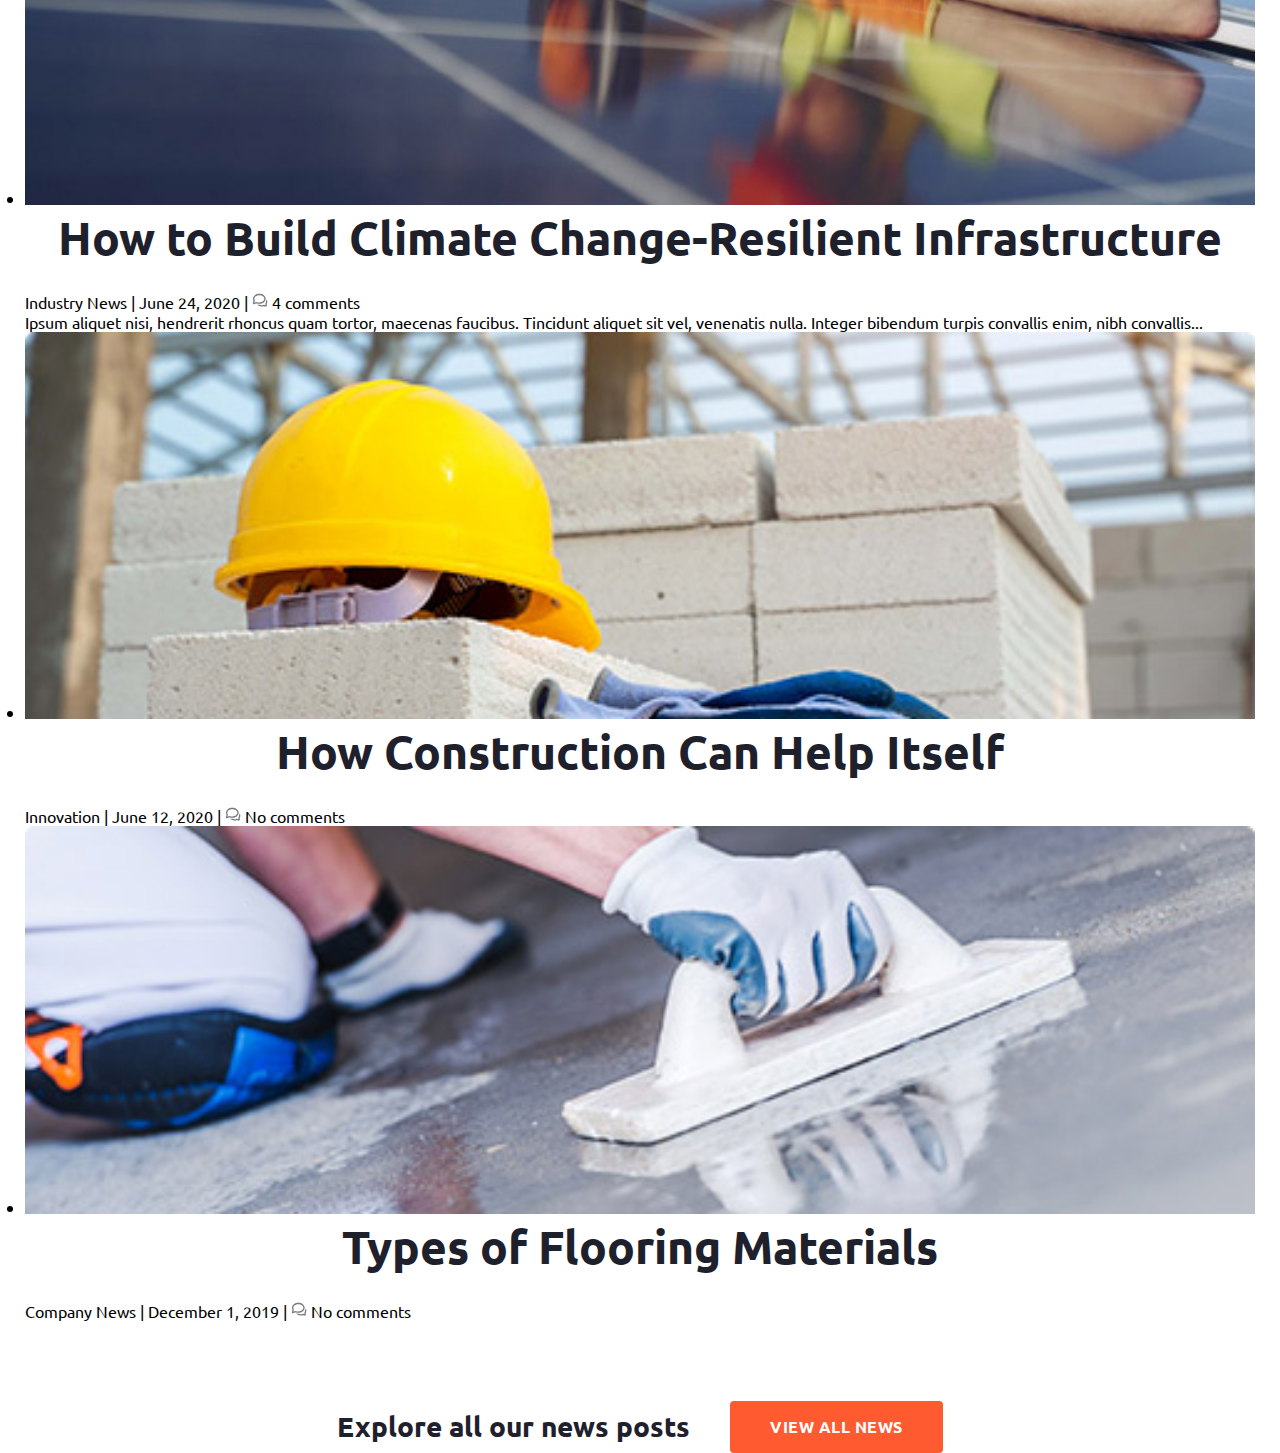
==== commit e37a82aa: "add news section html" ====
--- a/pages/index.html
+++ b/pages/index.html
@@ -414,7 +414,7 @@
     </section>
     <section class="figures">
       <img src="../assets/background/figures-bg.png" alt="background" class="figures-bg">
-      <div class="container-figures container">
+      <div class="figures-container container">
         <h2 class="figures-title title">Some facts and figures</h2>
         <ul class="figures__list">
           <li class="figures__item">
@@ -469,6 +469,84 @@
             <p class="item__text">Succeeded projects</p>
           </li>
         </ul>
+      </div>
+    </section>
+    <section class="news">
+      <div class="news-container container">
+        <h2 class="news__title title">Recent news</h2>
+        <ul class="news__list">
+          <li class="news__item">
+            <a href="./post.html" class="post">
+              <img src="../assets/news/climate-change.jpg" alt="prview" class="post__preview">
+              <h3 class="post__title title">How to Build Climate Change-Resilient Infrastructure</h3>
+              <div class="post__meta">
+                <span class="meta__category">Industry News</span> | 
+                <span class="meta__date">June 24, 2020</span> | 
+                <span class="meta__comments">
+                  <svg xmlns="http://www.w3.org/2000/svg" width="16" height="17" viewBox="0 0 16 17" fill="none">
+                    <path fill-rule="evenodd" clip-rule="evenodd"
+                      d="M14.6153 7.54557C14.5204 8.20339 14.2954 8.82861 13.9619 9.40355C13.9869 9.5459 13.9997 9.68979 13.9997 9.83429C13.9997 10.3362 13.8543 10.8165 13.5849 11.2529C13.4504 11.4707 13.4158 11.726 13.4025 11.8946C13.3873 12.0879 13.3924 12.2994 13.4062 12.5025C13.4217 12.7304 13.4497 12.9697 13.4818 13.1954C13.2216 13.1196 12.9395 13.0434 12.6704 12.9826C12.4465 12.9321 12.2174 12.8891 12.0099 12.8676C11.8289 12.849 11.5674 12.8345 11.3335 12.9101C10.8221 13.0754 10.2594 13.1676 9.66636 13.1676C8.96109 13.1676 8.31335 13.0424 7.74559 12.825C7.60903 12.8312 7.47147 12.8343 7.33301 12.8343C6.52993 12.8343 5.75701 12.7287 5.03385 12.5335C6.08516 13.7494 7.81828 14.501 9.66636 14.501C10.3883 14.501 11.0812 14.3901 11.7198 14.1864C11.7209 14.1865 11.723 14.1864 11.726 14.1864C11.7424 14.186 11.7879 14.1851 11.8729 14.1939C12.0067 14.2077 12.1786 14.2385 12.377 14.2833C12.7719 14.3724 13.2157 14.5038 13.5615 14.6136C14.2949 14.8464 15.0056 14.2064 14.8745 13.4621C14.8181 13.1418 14.7595 12.7508 14.7365 12.4122C14.7249 12.2419 14.7236 12.1021 14.7317 11.9995C14.7351 11.957 14.7394 11.9304 14.7421 11.9162C15.1172 11.2949 15.333 10.5874 15.333 9.83429C15.333 8.98526 15.0693 8.20995 14.6153 7.54557Z"
+                      fill="#787A80" />
+                    <path fill-rule="evenodd" clip-rule="evenodd"
+                      d="M3.73109 4.29943C2.83245 4.98662 2.33306 5.88871 2.33306 6.83398C2.33306 7.30534 2.45577 7.75932 2.68599 8.18147C2.77367 8.34226 2.79854 8.50812 2.80744 8.6204C2.81714 8.74283 2.8123 8.86867 2.80166 8.98633C2.78034 9.22191 2.72949 9.48884 2.66849 9.75174C2.59715 10.0593 2.50572 10.3872 2.41296 10.6952C2.76512 10.5672 3.15003 10.436 3.51493 10.3296C3.80985 10.2435 4.10767 10.1689 4.37274 10.1269C4.60108 10.0908 4.93243 10.0554 5.2177 10.1541C5.85792 10.3756 6.57411 10.5007 7.33306 10.5007C8.76451 10.5007 10.0358 10.0562 10.935 9.36854C11.8337 8.68135 12.3331 7.77926 12.3331 6.83398C12.3331 5.88871 11.8337 4.98662 10.935 4.29943C10.0358 3.61176 8.76451 3.16732 7.33306 3.16732C5.90162 3.16732 4.63034 3.61176 3.73109 4.29943ZM2.92116 3.24028C4.07283 2.35959 5.63489 1.83398 7.33306 1.83398C9.03123 1.83398 10.5933 2.35959 11.745 3.24028C12.8973 4.12145 13.6664 5.38602 13.6664 6.83398C13.6664 8.28194 12.8973 9.54652 11.745 10.4277C10.5933 11.3084 9.03123 11.834 7.33306 11.834C6.43769 11.834 5.58244 11.688 4.80591 11.4224C4.80513 11.4246 4.74215 11.4184 4.58098 11.4439C4.39521 11.4733 4.15809 11.5308 3.88836 11.6095C3.35138 11.7662 2.74835 11.9878 2.28902 12.1666C1.49327 12.4763 0.682633 11.712 0.95074 10.8979C1.09284 10.4665 1.26043 9.92121 1.36966 9.45041C1.42468 9.21324 1.46039 9.01384 1.47375 8.86618C1.47839 8.81492 1.47958 8.77756 1.47932 8.7523C1.17246 8.16592 0.99973 7.51748 0.99973 6.83398C0.99973 5.38602 1.76887 4.12145 2.92116 3.24028Z"
+                      fill="#787A80" />
+                  </svg>
+                  4 comments
+                </span>
+              </div>
+              <p class="post__text">
+                Ipsum aliquet nisi, hendrerit rhoncus quam tortor, maecenas faucibus. Tincidunt aliquet sit vel, venenatis nulla.
+                Integer bibendum turpis convallis enim, nibh convallis...
+              </p>
+            </a>
+          </li>
+          <li class="news__item">
+            <a href="./post.html" class="post">
+              <img src="../assets/news/construction-help.jpg" alt="prview" class="post__preview">
+              <h3 class="post__title title">How Construction Can Help Itself</h3>
+              <div class="post__meta">
+                <span class="meta__category">Innovation</span> |
+                <span class="meta__date">June 12, 2020</span> |
+                <span class="meta__comments">
+                  <svg xmlns="http://www.w3.org/2000/svg" width="16" height="17" viewBox="0 0 16 17" fill="none">
+                    <path fill-rule="evenodd" clip-rule="evenodd"
+                      d="M14.6153 7.54557C14.5204 8.20339 14.2954 8.82861 13.9619 9.40355C13.9869 9.5459 13.9997 9.68979 13.9997 9.83429C13.9997 10.3362 13.8543 10.8165 13.5849 11.2529C13.4504 11.4707 13.4158 11.726 13.4025 11.8946C13.3873 12.0879 13.3924 12.2994 13.4062 12.5025C13.4217 12.7304 13.4497 12.9697 13.4818 13.1954C13.2216 13.1196 12.9395 13.0434 12.6704 12.9826C12.4465 12.9321 12.2174 12.8891 12.0099 12.8676C11.8289 12.849 11.5674 12.8345 11.3335 12.9101C10.8221 13.0754 10.2594 13.1676 9.66636 13.1676C8.96109 13.1676 8.31335 13.0424 7.74559 12.825C7.60903 12.8312 7.47147 12.8343 7.33301 12.8343C6.52993 12.8343 5.75701 12.7287 5.03385 12.5335C6.08516 13.7494 7.81828 14.501 9.66636 14.501C10.3883 14.501 11.0812 14.3901 11.7198 14.1864C11.7209 14.1865 11.723 14.1864 11.726 14.1864C11.7424 14.186 11.7879 14.1851 11.8729 14.1939C12.0067 14.2077 12.1786 14.2385 12.377 14.2833C12.7719 14.3724 13.2157 14.5038 13.5615 14.6136C14.2949 14.8464 15.0056 14.2064 14.8745 13.4621C14.8181 13.1418 14.7595 12.7508 14.7365 12.4122C14.7249 12.2419 14.7236 12.1021 14.7317 11.9995C14.7351 11.957 14.7394 11.9304 14.7421 11.9162C15.1172 11.2949 15.333 10.5874 15.333 9.83429C15.333 8.98526 15.0693 8.20995 14.6153 7.54557Z"
+                      fill="#787A80" />
+                    <path fill-rule="evenodd" clip-rule="evenodd"
+                      d="M3.73109 4.29943C2.83245 4.98662 2.33306 5.88871 2.33306 6.83398C2.33306 7.30534 2.45577 7.75932 2.68599 8.18147C2.77367 8.34226 2.79854 8.50812 2.80744 8.6204C2.81714 8.74283 2.8123 8.86867 2.80166 8.98633C2.78034 9.22191 2.72949 9.48884 2.66849 9.75174C2.59715 10.0593 2.50572 10.3872 2.41296 10.6952C2.76512 10.5672 3.15003 10.436 3.51493 10.3296C3.80985 10.2435 4.10767 10.1689 4.37274 10.1269C4.60108 10.0908 4.93243 10.0554 5.2177 10.1541C5.85792 10.3756 6.57411 10.5007 7.33306 10.5007C8.76451 10.5007 10.0358 10.0562 10.935 9.36854C11.8337 8.68135 12.3331 7.77926 12.3331 6.83398C12.3331 5.88871 11.8337 4.98662 10.935 4.29943C10.0358 3.61176 8.76451 3.16732 7.33306 3.16732C5.90162 3.16732 4.63034 3.61176 3.73109 4.29943ZM2.92116 3.24028C4.07283 2.35959 5.63489 1.83398 7.33306 1.83398C9.03123 1.83398 10.5933 2.35959 11.745 3.24028C12.8973 4.12145 13.6664 5.38602 13.6664 6.83398C13.6664 8.28194 12.8973 9.54652 11.745 10.4277C10.5933 11.3084 9.03123 11.834 7.33306 11.834C6.43769 11.834 5.58244 11.688 4.80591 11.4224C4.80513 11.4246 4.74215 11.4184 4.58098 11.4439C4.39521 11.4733 4.15809 11.5308 3.88836 11.6095C3.35138 11.7662 2.74835 11.9878 2.28902 12.1666C1.49327 12.4763 0.682633 11.712 0.95074 10.8979C1.09284 10.4665 1.26043 9.92121 1.36966 9.45041C1.42468 9.21324 1.46039 9.01384 1.47375 8.86618C1.47839 8.81492 1.47958 8.77756 1.47932 8.7523C1.17246 8.16592 0.99973 7.51748 0.99973 6.83398C0.99973 5.38602 1.76887 4.12145 2.92116 3.24028Z"
+                      fill="#787A80" />
+                  </svg>
+                  No comments
+                </span>
+              </div>
+            </a>
+          </li>
+          <li class="news__item">
+            <a href="./post.html" class="post">
+              <img src="../assets/news/flooring-materials.jpg" alt="prview" class="post__preview">
+              <h3 class="post__title title">Types of Flooring Materials</h3>
+              <div class="post__meta">
+                <span class="meta__category">Company News</span> |
+                <span class="meta__date">December 1, 2019</span> |
+                <span class="meta__comments">
+                  <svg xmlns="http://www.w3.org/2000/svg" width="16" height="17" viewBox="0 0 16 17" fill="none">
+                    <path fill-rule="evenodd" clip-rule="evenodd"
+                      d="M14.6153 7.54557C14.5204 8.20339 14.2954 8.82861 13.9619 9.40355C13.9869 9.5459 13.9997 9.68979 13.9997 9.83429C13.9997 10.3362 13.8543 10.8165 13.5849 11.2529C13.4504 11.4707 13.4158 11.726 13.4025 11.8946C13.3873 12.0879 13.3924 12.2994 13.4062 12.5025C13.4217 12.7304 13.4497 12.9697 13.4818 13.1954C13.2216 13.1196 12.9395 13.0434 12.6704 12.9826C12.4465 12.9321 12.2174 12.8891 12.0099 12.8676C11.8289 12.849 11.5674 12.8345 11.3335 12.9101C10.8221 13.0754 10.2594 13.1676 9.66636 13.1676C8.96109 13.1676 8.31335 13.0424 7.74559 12.825C7.60903 12.8312 7.47147 12.8343 7.33301 12.8343C6.52993 12.8343 5.75701 12.7287 5.03385 12.5335C6.08516 13.7494 7.81828 14.501 9.66636 14.501C10.3883 14.501 11.0812 14.3901 11.7198 14.1864C11.7209 14.1865 11.723 14.1864 11.726 14.1864C11.7424 14.186 11.7879 14.1851 11.8729 14.1939C12.0067 14.2077 12.1786 14.2385 12.377 14.2833C12.7719 14.3724 13.2157 14.5038 13.5615 14.6136C14.2949 14.8464 15.0056 14.2064 14.8745 13.4621C14.8181 13.1418 14.7595 12.7508 14.7365 12.4122C14.7249 12.2419 14.7236 12.1021 14.7317 11.9995C14.7351 11.957 14.7394 11.9304 14.7421 11.9162C15.1172 11.2949 15.333 10.5874 15.333 9.83429C15.333 8.98526 15.0693 8.20995 14.6153 7.54557Z"
+                      fill="#787A80" />
+                    <path fill-rule="evenodd" clip-rule="evenodd"
+                      d="M3.73109 4.29943C2.83245 4.98662 2.33306 5.88871 2.33306 6.83398C2.33306 7.30534 2.45577 7.75932 2.68599 8.18147C2.77367 8.34226 2.79854 8.50812 2.80744 8.6204C2.81714 8.74283 2.8123 8.86867 2.80166 8.98633C2.78034 9.22191 2.72949 9.48884 2.66849 9.75174C2.59715 10.0593 2.50572 10.3872 2.41296 10.6952C2.76512 10.5672 3.15003 10.436 3.51493 10.3296C3.80985 10.2435 4.10767 10.1689 4.37274 10.1269C4.60108 10.0908 4.93243 10.0554 5.2177 10.1541C5.85792 10.3756 6.57411 10.5007 7.33306 10.5007C8.76451 10.5007 10.0358 10.0562 10.935 9.36854C11.8337 8.68135 12.3331 7.77926 12.3331 6.83398C12.3331 5.88871 11.8337 4.98662 10.935 4.29943C10.0358 3.61176 8.76451 3.16732 7.33306 3.16732C5.90162 3.16732 4.63034 3.61176 3.73109 4.29943ZM2.92116 3.24028C4.07283 2.35959 5.63489 1.83398 7.33306 1.83398C9.03123 1.83398 10.5933 2.35959 11.745 3.24028C12.8973 4.12145 13.6664 5.38602 13.6664 6.83398C13.6664 8.28194 12.8973 9.54652 11.745 10.4277C10.5933 11.3084 9.03123 11.834 7.33306 11.834C6.43769 11.834 5.58244 11.688 4.80591 11.4224C4.80513 11.4246 4.74215 11.4184 4.58098 11.4439C4.39521 11.4733 4.15809 11.5308 3.88836 11.6095C3.35138 11.7662 2.74835 11.9878 2.28902 12.1666C1.49327 12.4763 0.682633 11.712 0.95074 10.8979C1.09284 10.4665 1.26043 9.92121 1.36966 9.45041C1.42468 9.21324 1.46039 9.01384 1.47375 8.86618C1.47839 8.81492 1.47958 8.77756 1.47932 8.7523C1.17246 8.16592 0.99973 7.51748 0.99973 6.83398C0.99973 5.38602 1.76887 4.12145 2.92116 3.24028Z"
+                      fill="#787A80" />
+                  </svg>
+                  No comments
+                </span>
+              </div>
+            </a>
+          </li>
+        </ul>
+        <div class="news__learn-more learn-more">
+          <h3 class="learn-more__title title">Explore all our news posts</h3>
+          <a href="./news.html" class="btn l-btn">View all news</a>
+        </div>
       </div>
     </section>
   </main>
--- a/styles/main.css
+++ b/styles/main.css
@@ -1144,11 +1144,11 @@
       flex-shrink: 0;
 }
 
-.container-figures {
+.figures-container {
   margin-top: 120px;
 }
 
-.container-figures .figures__list {
+.figures-container .figures__list {
   margin-top: 60px;
   display: -webkit-box;
   display: -ms-flexbox;
@@ -1166,7 +1166,7 @@
   gap: 48px;
 }
 
-.container-figures .figures__list .figures__item {
+.figures-container .figures__list .figures__item {
   display: -webkit-box;
   display: -ms-flexbox;
   display: flex;
@@ -1183,7 +1183,7 @@
   gap: 20px;
 }
 
-.container-figures .figures__list .figures__item .circle {
+.figures-container .figures__list .figures__item .circle {
   display: -webkit-box;
   display: -ms-flexbox;
   display: flex;
@@ -1202,17 +1202,17 @@
   height: 148px;
 }
 
-.container-figures .figures__list .figures__item .circle svg {
+.figures-container .figures__list .figures__item .circle svg {
   position: absolute;
 }
 
-.container-figures .figures__list .figures__item .circle .circle__number {
+.figures-container .figures__list .figures__item .circle .circle__number {
   font-size: 32px;
   font-weight: bold;
   line-height: 150%;
 }
 
-.container-figures .figures__list .figures__item .item__text {
+.figures-container .figures__list .figures__item .item__text {
   font-size: 14px;
   font-weight: normal;
   line-height: 150%;
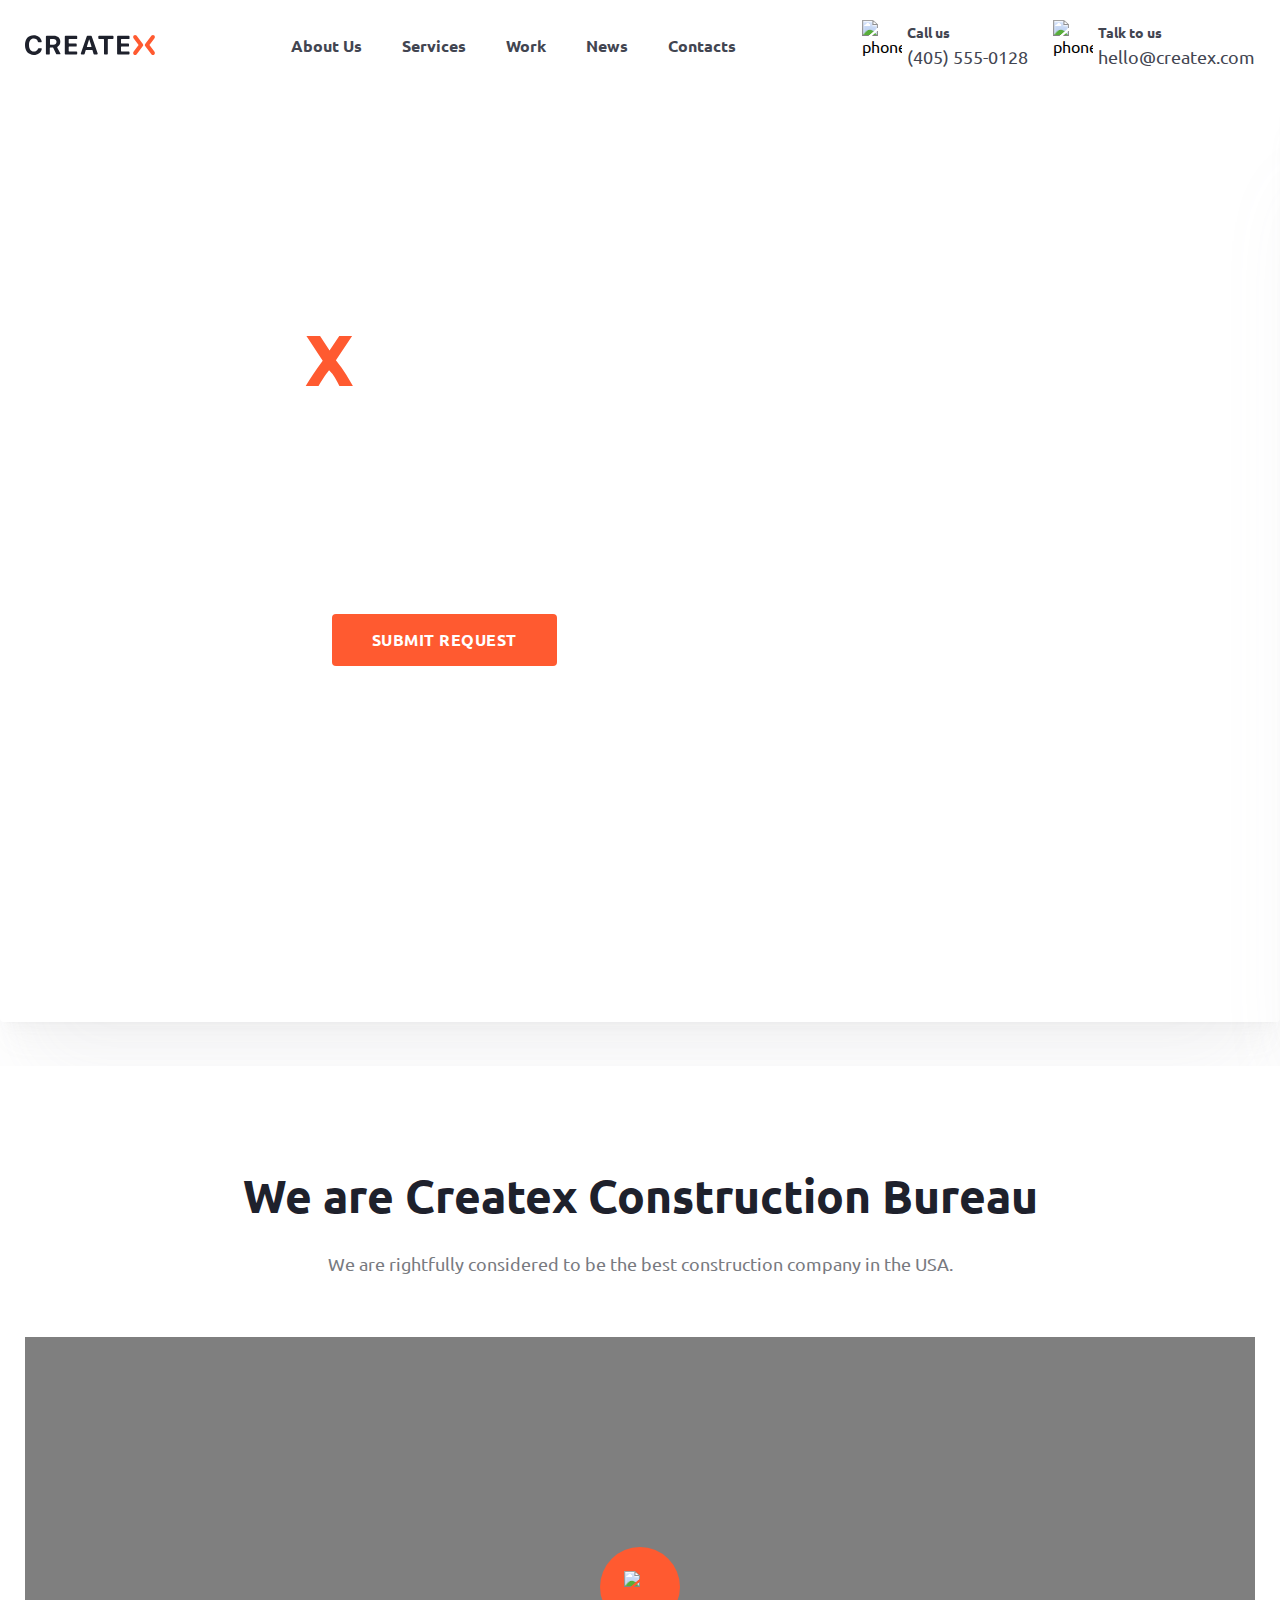
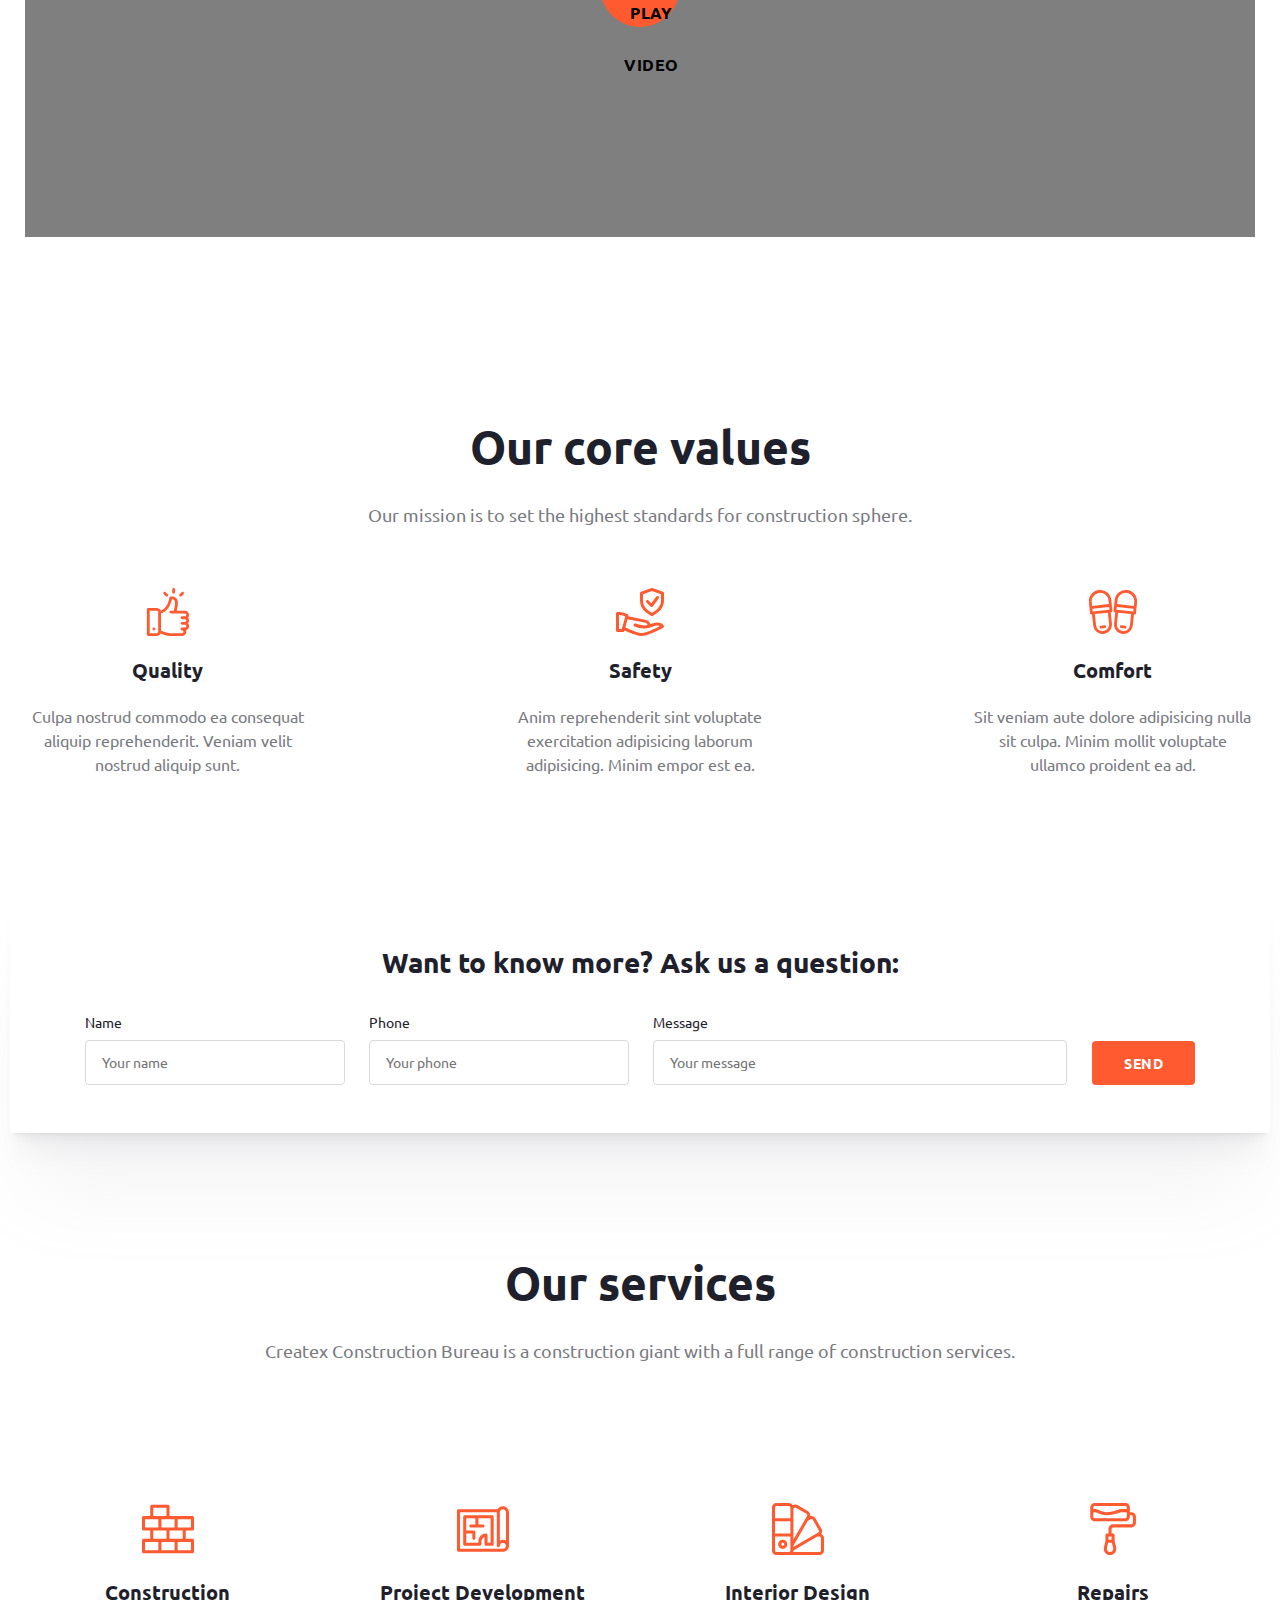
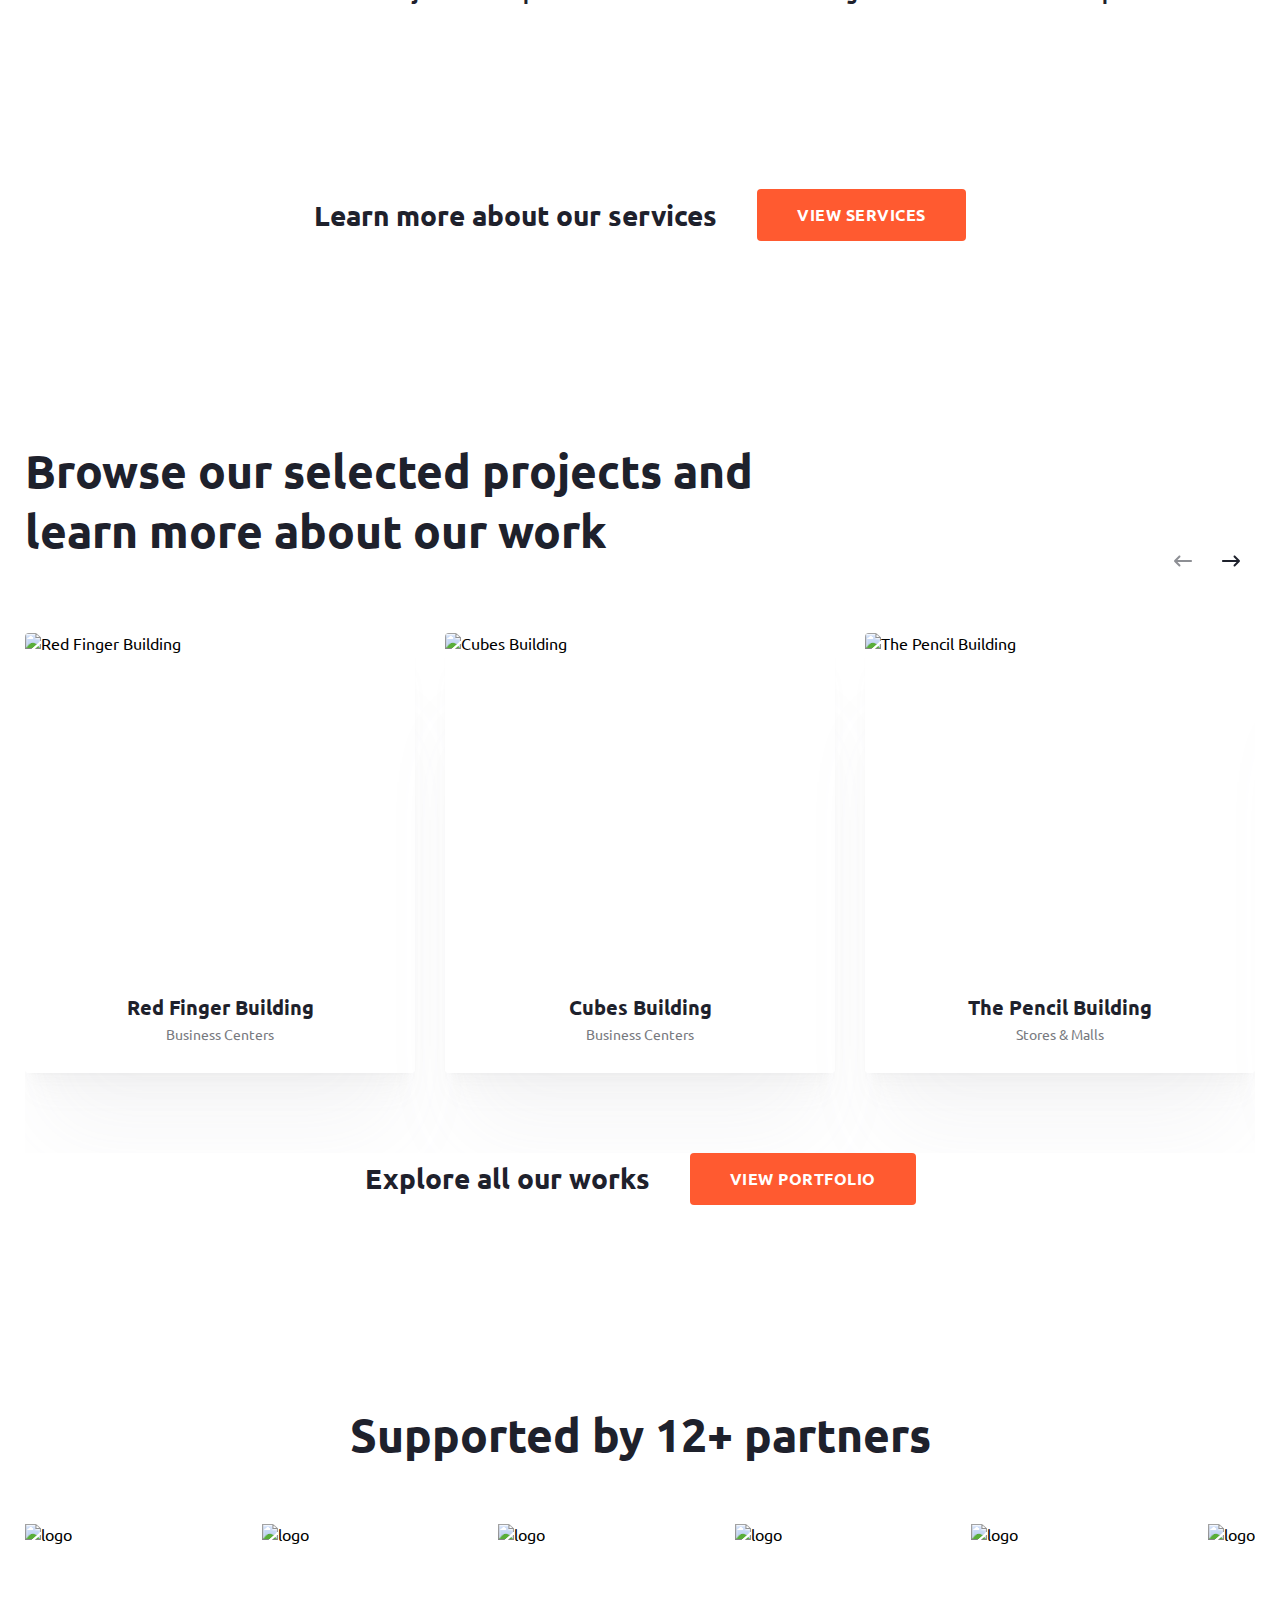
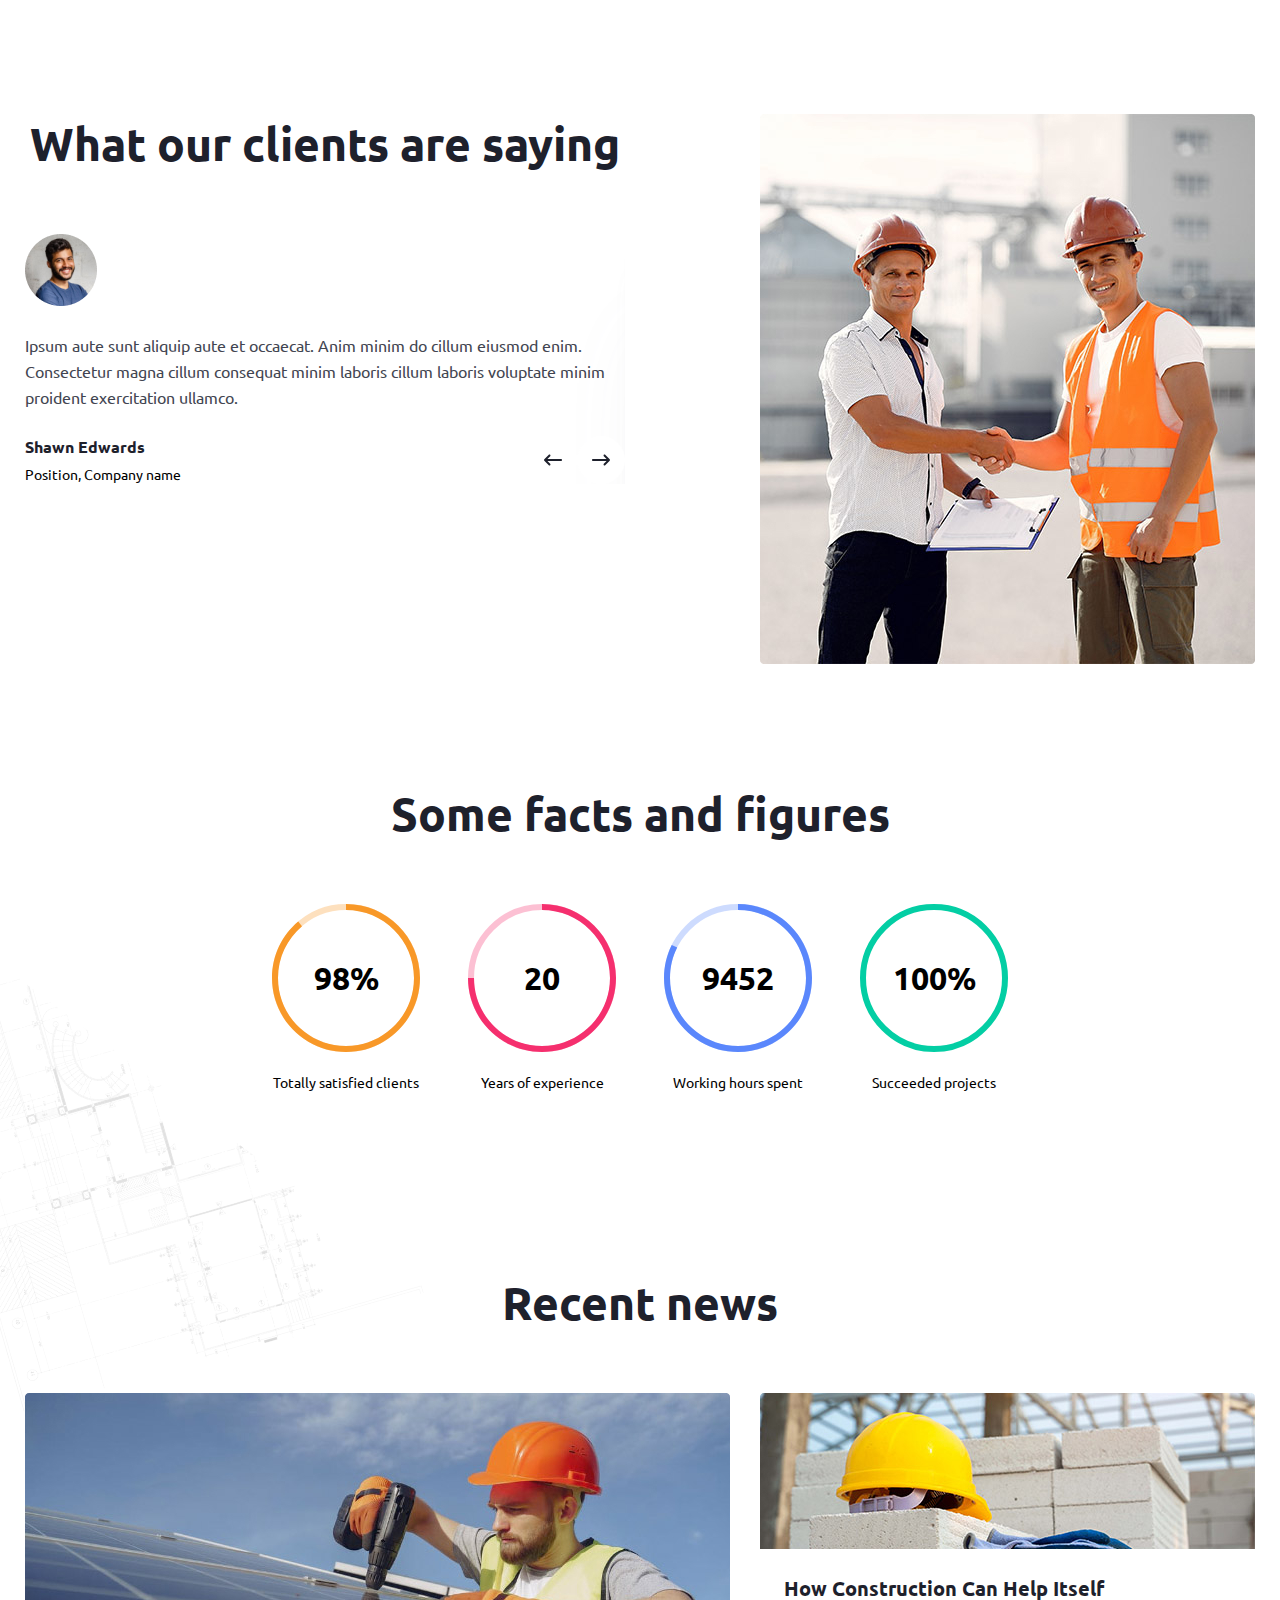
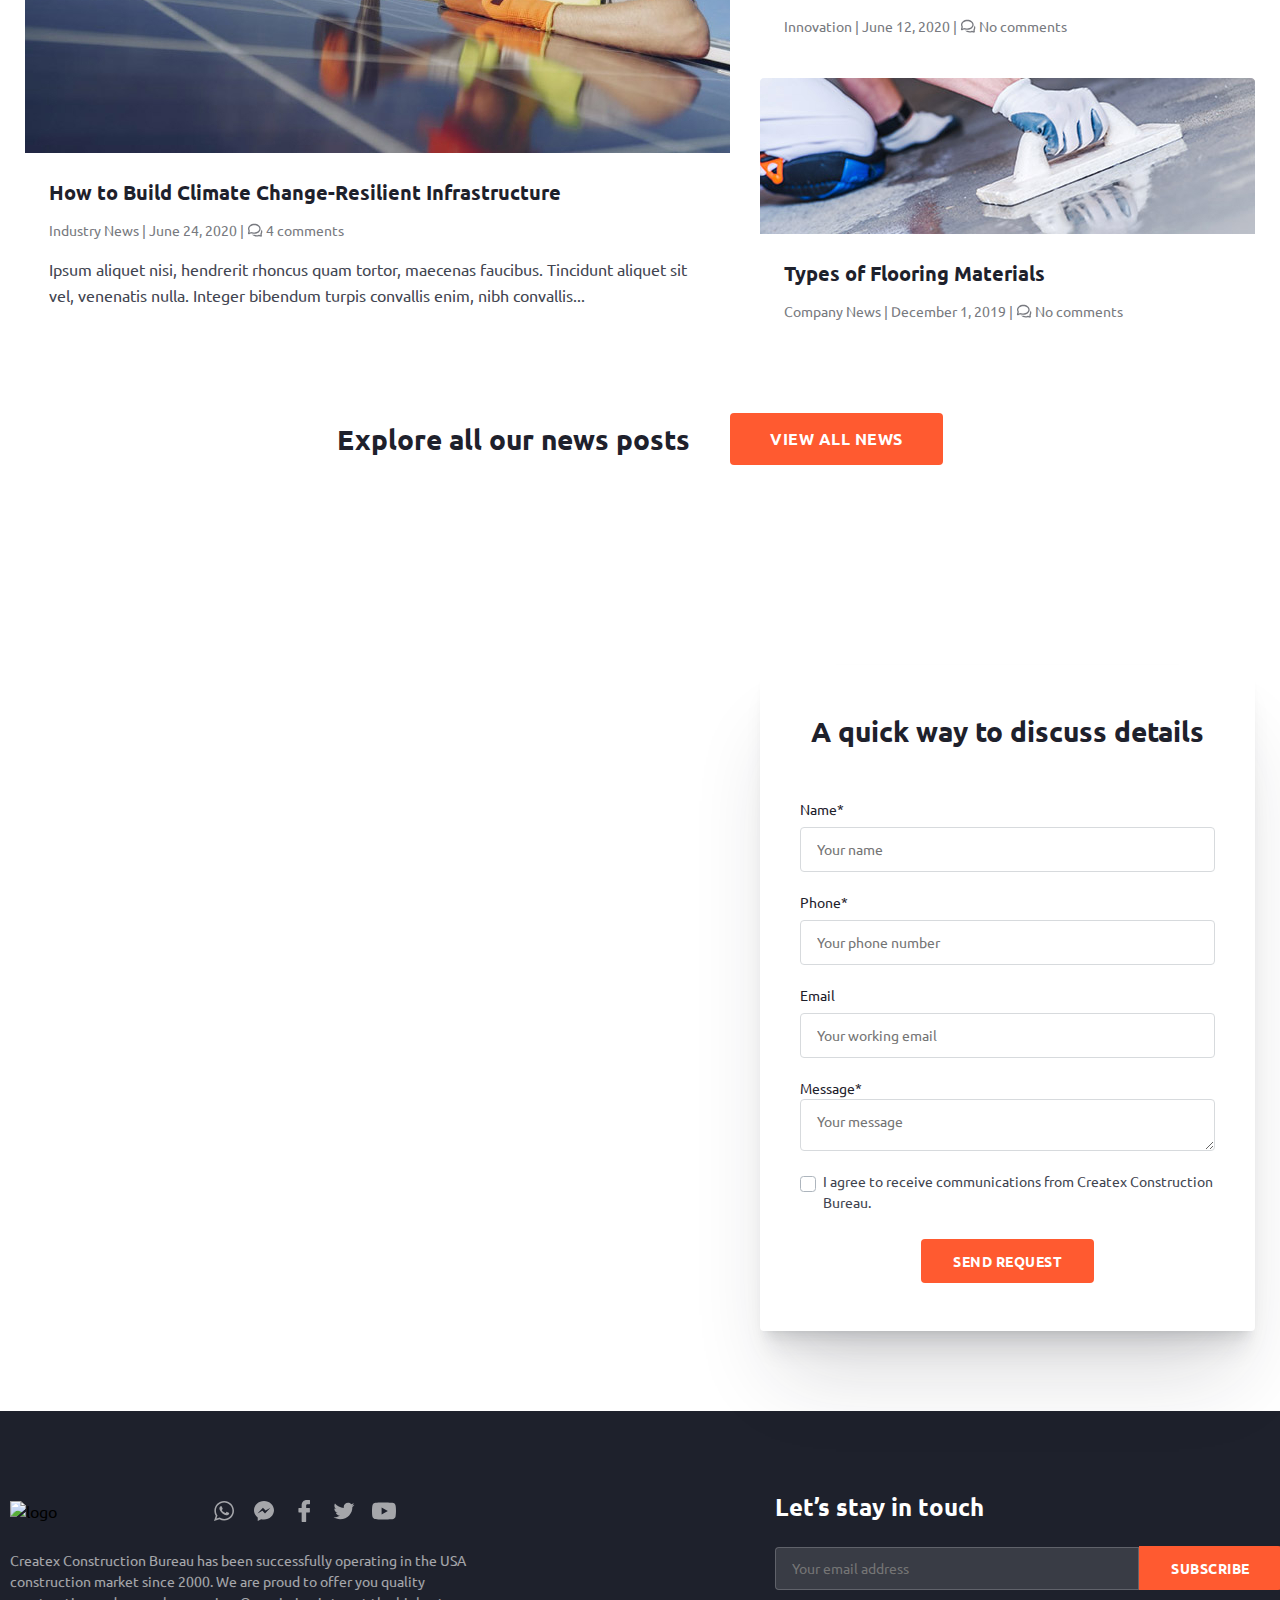
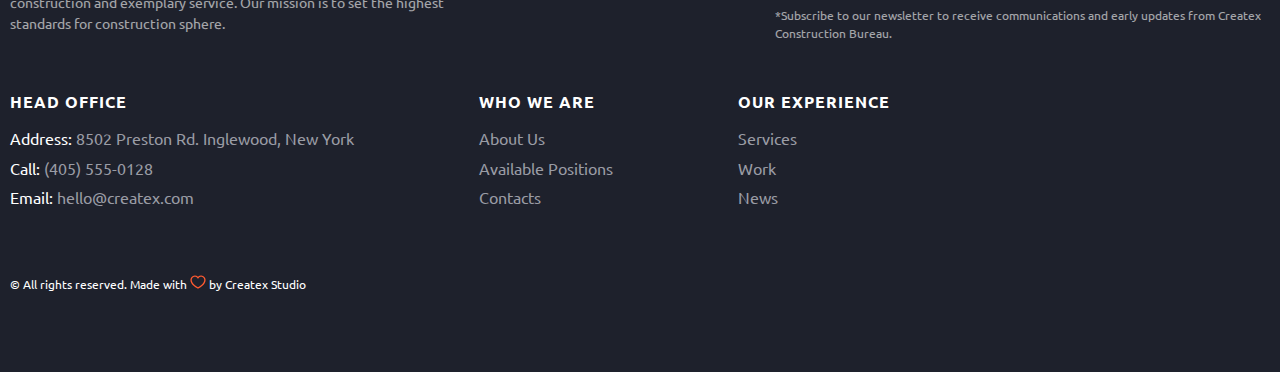
==== commit 143c35fb: "add footer styles" ====
--- a/pages/index.html
+++ b/pages/index.html
@@ -480,8 +480,8 @@
               <img src="../assets/news/climate-change.jpg" alt="prview" class="post__preview">
               <h3 class="post__title title">How to Build Climate Change-Resilient Infrastructure</h3>
               <div class="post__meta">
-                <span class="meta__category">Industry News</span> | 
-                <span class="meta__date">June 24, 2020</span> | 
+                <span class="meta__category">Industry News</span> |
+                <span class="meta__date">June 24, 2020</span> |
                 <span class="meta__comments">
                   <svg xmlns="http://www.w3.org/2000/svg" width="16" height="17" viewBox="0 0 16 17" fill="none">
                     <path fill-rule="evenodd" clip-rule="evenodd"
@@ -495,7 +495,8 @@
                 </span>
               </div>
               <p class="post__text">
-                Ipsum aliquet nisi, hendrerit rhoncus quam tortor, maecenas faucibus. Tincidunt aliquet sit vel, venenatis nulla.
+                Ipsum aliquet nisi, hendrerit rhoncus quam tortor, maecenas faucibus. Tincidunt aliquet sit vel,
+                venenatis nulla.
                 Integer bibendum turpis convallis enim, nibh convallis...
               </p>
             </a>
@@ -549,7 +550,149 @@
         </div>
       </div>
     </section>
+    <section class="application">
+      <div class="application-container container">
+        <form action="" class="aplication__form">
+          <h3 class="form__title title">A quick way to discuss details</h3>
+          <ul class="form__inputs">
+            <li class="form__input input-block">
+              <label for="name">Name*</label>
+              <input type="text" name="name" id="application-name-input" placeholder="Your name">
+            </li>
+            <li class="form__input input-block">
+              <label for="phone">Phone*</label>
+              <input type="text" name="phone" id="application-phone-input" placeholder="Your phone number">
+            </li>
+            <li class="form__input input-block">
+              <label for="phone">Email</label>
+              <input type="text" name="phone" id="application-phone-input" placeholder="Your working email">
+            </li>
+            <li class="form__input input-block">
+              <label for="message">Message*</label>
+              <textarea type="text" name="message" id="application-message-input" placeholder="Your message"></textarea>
+            </li>
+            <div class="form__checkbox">
+              <input type="checkbox" name="form-checkbox" id="form-checkbox" class="custom-checkbox">
+              <label for="form-checkbox">I agree to receive communications from Createx Construction Bureau.</label>
+            </div>
+          </ul>
+          <button class="btn m-btn">send request</button>
+        </form>
+      </div>
+    </section>
   </main>
+  <footer class="footer">
+    <div class="footer-container container">
+      <div class="footer__top">
+        <div class="footer__info">
+          <img src="../assets/icons/logo-white.svg" alt="logo" class="info__logo">
+          <ul class="info__social">
+            <li class="social__item">
+              <a href="#">
+                <svg xmlns="http://www.w3.org/2000/svg" width="24" height="24" viewBox="0 0 24 24" fill="none">
+                  <g opacity="0.6">
+                    <path
+                      d="M22 11.7424C22 17.1231 17.6047 21.4849 12.1818 21.4849C10.4602 21.4849 8.84289 21.0449 7.43578 20.2727L2 22L3.77222 16.7729C2.87822 15.3049 2.36333 13.5831 2.36333 11.7424C2.36333 6.36178 6.75911 2 12.1818 2C17.6051 2 22 6.36178 22 11.7424ZM12.1818 3.55156C7.62978 3.55156 3.92711 7.226 3.92711 11.7424C3.92711 13.5347 4.51133 15.1944 5.49956 16.5447L4.46822 19.5867L7.64044 18.5784C8.94378 19.4342 10.5051 19.9333 12.182 19.9333C16.7333 19.9333 20.4367 16.2593 20.4367 11.7429C20.4367 7.22644 16.7336 3.55156 12.1818 3.55156ZM17.1398 13.9862C17.0791 13.8869 16.9189 13.8269 16.6784 13.7076C16.4376 13.5882 15.254 13.0102 15.034 12.9309C14.8133 12.8513 14.6524 12.8113 14.4922 13.0502C14.332 13.2893 13.8707 13.8269 13.73 13.9862C13.5896 14.146 13.4493 14.166 13.2084 14.0464C12.968 13.9271 12.1927 13.6747 11.2733 12.8613C10.558 12.2284 10.0749 11.4471 9.93444 11.2078C9.79422 10.9689 9.91978 10.8398 10.04 10.7209C10.1484 10.6138 10.2809 10.442 10.4011 10.3027C10.5218 10.1631 10.5618 10.0638 10.6416 9.90422C10.7222 9.74489 10.682 9.60556 10.6216 9.48578C10.5616 9.36644 10.0798 8.19133 9.87933 7.71311C9.67889 7.23533 9.47867 7.31489 9.338 7.31489C9.19778 7.31489 9.03711 7.29489 8.87667 7.29489C8.71622 7.29489 8.45533 7.35467 8.23467 7.59356C8.01422 7.83267 7.39267 8.41044 7.39267 9.58533C7.39267 10.7604 8.25467 11.8958 8.37533 12.0549C8.49556 12.214 10.0398 14.7038 12.4864 15.66C14.9333 16.6158 14.9333 16.2969 15.3747 16.2569C15.8156 16.2171 16.7982 15.6793 16.9996 15.122C17.1996 14.5638 17.1996 14.0858 17.1398 13.9862Z"
+                      fill="white" />
+                  </g>
+                </svg>
+              </a>
+            </li>
+            <li class="social__item">
+              <a href="#">
+                <svg xmlns="http://www.w3.org/2000/svg" width="24" height="24" viewBox="0 0 24 24" fill="none">
+                  <g opacity="0.6">
+                    <path
+                      d="M12 2C6.4775 2 2 6.145 2 11.2588C2 14.1725 3.45375 16.7713 5.72625 18.4688V22L9.13125 20.1313C10.04 20.3825 11.0025 20.5187 12 20.5187C17.5225 20.5187 22 16.3738 22 11.26C22 6.14625 17.5225 2 12 2ZM12.9938 14.4688L10.4475 11.7525L5.47875 14.4688L10.945 8.66625L13.5538 11.3825L18.46 8.66625L12.9938 14.4688Z"
+                      fill="white" />
+                  </g>
+                </svg>
+              </a>
+            </li>
+            <li class="social__item">
+              <a href="#">
+                <svg xmlns="http://www.w3.org/2000/svg" width="24" height="24" viewBox="0 0 24 24" fill="none">
+                  <g opacity="0.6">
+                    <path
+                      d="M17.5628 1.00458L14.7856 1C11.6654 1 9.64903 3.12509 9.64903 6.41423V8.91055H6.85662C6.61532 8.91055 6.41992 9.1115 6.41992 9.35937V12.9763C6.41992 13.2241 6.61554 13.4249 6.85662 13.4249H9.64903V22.5514C9.64903 22.7993 9.84443 23 10.0857 23H13.729C13.9703 23 14.1657 22.799 14.1657 22.5514V13.4249H17.4307C17.672 13.4249 17.8674 13.2241 17.8674 12.9763L17.8688 9.35937C17.8688 9.24036 17.8226 9.12638 17.7409 9.04215C17.6591 8.95793 17.5477 8.91055 17.4318 8.91055H14.1657V6.79439C14.1657 5.77727 14.4017 5.26094 15.6915 5.26094L17.5624 5.26025C17.8035 5.26025 17.9989 5.0593 17.9989 4.81166V1.45317C17.9989 1.20576 17.8037 1.00504 17.5628 1.00458Z"
+                      fill="white" />
+                  </g>
+                </svg>
+              </a>
+            </li>
+            <li class="social__item">
+              <a href="#">
+                <svg xmlns="http://www.w3.org/2000/svg" width="24" height="24" viewBox="0 0 24 24" fill="none">
+                  <g opacity="0.6">
+                    <path
+                      d="M22.5 5.77233C21.7271 6.10027 20.8978 6.32267 20.0264 6.42196C20.9161 5.91181 21.5972 5.10263 21.92 4.1414C21.0854 4.61383 20.1642 4.95688 19.1826 5.14285C18.3966 4.33994 17.2785 3.83984 16.0384 3.83984C13.6593 3.83984 11.7303 5.68691 11.7303 7.9637C11.7303 8.2866 11.7683 8.60199 11.8418 8.90357C8.26201 8.73141 5.08768 7.08917 2.96314 4.59372C2.59176 5.20189 2.38049 5.91053 2.38049 6.66697C2.38049 8.09814 3.14161 9.36093 4.2964 10.0997C3.5904 10.0771 2.92639 9.89116 2.34508 9.58205V9.63357C2.34508 11.6314 3.83056 13.2988 5.80024 13.6783C5.43936 13.7713 5.05882 13.8228 4.66514 13.8228C4.38696 13.8228 4.11794 13.7964 3.85417 13.7461C4.40267 15.3859 5.99315 16.5783 7.87756 16.611C6.40388 17.7167 4.54573 18.3739 2.52749 18.3739C2.17976 18.3739 1.83724 18.3537 1.5 18.3173C3.40671 19.4896 5.67036 20.1732 8.10327 20.1732C16.028 20.1732 20.3597 13.8881 20.3597 8.43741L20.3453 7.90341C21.1917 7.32537 21.9239 6.59912 22.5 5.77233Z"
+                      fill="white" />
+                  </g>
+                </svg>
+              </a>
+            </li>
+            <li class="social__item">
+              <a href="#">
+                <svg xmlns="http://www.w3.org/2000/svg" width="24" height="24" viewBox="0 0 24 24" fill="none">
+                  <g opacity="0.6">
+                    <path fill-rule="evenodd" clip-rule="evenodd"
+                      d="M21.3903 4.11358C22.4182 4.39044 23.2288 5.20086 23.5055 6.22899C24.0197 8.10691 23.9999 12.0213 23.9999 12.0213C23.9999 12.0213 23.9999 15.9158 23.5057 17.7939C23.2288 18.8218 22.4184 19.6324 21.3903 19.9091C19.5122 20.4035 12 20.4035 12 20.4035C12 20.4035 4.50731 20.4035 2.60961 19.8895C1.58148 19.6127 0.771054 18.802 0.4942 17.7741C0 15.9158 0 12.0015 0 12.0015C0 12.0015 0 8.10691 0.4942 6.22899C0.770871 5.20104 1.60125 4.37066 2.60943 4.09399C4.48753 3.59961 11.9998 3.59961 11.9998 3.59961C11.9998 3.59961 19.5122 3.59961 21.3903 4.11358ZM15.8549 12.0016L9.60788 15.5996V8.40355L15.8549 12.0016Z"
+                      fill="white" />
+                  </g>
+                </svg>
+              </a>
+            </li>
+          </ul>
+          <p class="info__text">
+            Createx Construction Bureau has been successfully operating in the USA construction market since 2000. We
+            are proud to
+            offer you quality construction and exemplary service. Our mission is to set the highest standards for
+            construction
+            sphere.
+          </p>
+        </div>
+        <div class="footer__subscribe">
+          <h2 class="subscribe__title title">Let’s stay in touch</h2>
+          <div class="subscribe__input">
+            <input type="email" placeholder="Your email address ">
+            <button class="btn m-btn subscribe__btn">subscribe</button>
+          </div>
+          <p class="subscribr__text">
+            *Subscribe to our newsletter to receive communications and early updates from Createx Construction Bureau.
+          </p>
+        </div>
+      </div>
+      <div class="footer__bottom">
+        <div class="footer__contacts">
+          <h3 class="contacts__title title">HEAD OFFICE</h3>
+          <p class="contacts__text contacts__address"><span>Address: </span>8502 Preston Rd. Inglewood, New York</p>
+          <p class="contacts__text contacts__call"><span>Call: </span>(405) 555-0128</p>
+          <p class="contacts__text contacts__email"><span>Email: </span>hello@createx.com</p>
+        </div>
+        <div class="footer__about">
+          <h3 class="about__title title">WHO WE ARE</h3>
+          <a href="./about.html" class="about__link">About Us</a>
+          <a href="./availablePositioins.html" class="about__link">Available Positions</a>
+          <a href="./contacts.html" class="about__link">Contacts</a>
+        </div>
+        <div class="footer__expirience">
+          <h3 class="expirience__title title">OUR EXPERIENCE</h3>
+          <a href="./services.html" class="expirience__link">Services</a>
+          <a href="./portfolio.html" class="expirience__link">Work</a>
+          <a href="./news.html" class="expirience__link">News</a>
+        </div>
+      </div>
+      <p class="footer__copyright">
+        © All rights reserved. Made with
+        <svg xmlns="http://www.w3.org/2000/svg" width="16" height="14" viewBox="0 0 16 14" fill="none">
+          <path fill-rule="evenodd" clip-rule="evenodd"
+            d="M7.99925 12.2715C4.93321 10.5252 3.22318 8.78955 2.39626 7.28361C1.54992 5.74228 1.62377 4.4441 2.0934 3.52273C3.05872 1.62892 5.80378 1.02333 7.4763 3.13865L7.99921 3.80001L8.52217 3.13868C10.195 1.02327 12.9402 1.62896 13.9055 3.52273C14.3751 4.44409 14.4489 5.74226 13.6025 7.28359C12.7756 8.78954 11.0654 10.5252 7.99925 12.2715ZM7.99928 1.73726C5.64647 -0.498482 2.17555 0.425546 0.905488 2.91723C0.20846 4.2847 0.198939 6.05212 1.22753 7.92536C2.247 9.78198 4.2796 11.7417 7.67675 13.6194L7.99924 13.7976L8.32173 13.6194C11.719 11.7417 13.7517 9.78199 14.7712 7.92538C15.7999 6.05214 15.7904 4.28472 15.0934 2.91723C13.8233 0.425498 10.3523 -0.498448 7.99928 1.73726Z"
+            fill="#FF5A30" />
+        </svg>
+        by Createx Studio
+      </p>
+    </div>
+  </footer>
 </body>
 <script src="../scripts/index.js"></script>
 
--- a/styles/main.css
+++ b/styles/main.css
@@ -1,3 +1,4 @@
+@charset "UTF-8";
 @import url("https://fonts.googleapis.com/css2?family=Ubuntu:ital,wght@0,300;0,400;0,500;0,700;1,300;1,400;1,500;1,700&display=swap");
 * {
   margin: 0;
@@ -257,7 +258,7 @@
   line-height: 150%;
 }
 
-.input-block input {
+.input-block input, .input-block textarea {
   width: 100%;
   padding: 11px 16px;
   font-size: 14px;
@@ -267,7 +268,7 @@
   outline: none;
 }
 
-.input-block input:focus {
+.input-block input:focus, .input-block textarea:focus {
   border: 1px solid #ff5a30;
 }
 
@@ -1088,6 +1089,7 @@
 
 .testimonials-container .testimonials-title {
   -ms-grid-row: 1;
+  -ms-grid-row-span: 2;
   -ms-grid-column: 1;
   grid-area: a;
   min-width: 600px;
@@ -1095,7 +1097,6 @@
 
 .testimonials-container .testimonials-img {
   -ms-grid-row: 1;
-  -ms-grid-row-span: 3;
   -ms-grid-column: 2;
   grid-area: b;
   width: 495px;
@@ -1103,7 +1104,7 @@
 
 .testimonials-container .testimonials-slider {
   -ms-grid-row: 2;
-  -ms-grid-column: 1;
+  -ms-grid-column: 2;
   grid-area: c;
   position: relative;
   overflow: hidden;
@@ -1217,4 +1218,517 @@
   font-weight: normal;
   line-height: 150%;
 }
+
+.news-container {
+  margin-top: 180px;
+}
+
+.news-container .news__title {
+  margin-bottom: 60px;
+}
+
+.news-container .news__list {
+  display: -ms-grid;
+  display: grid;
+  -ms-grid-columns: 705px 495px;
+      grid-template-columns: 705px 495px;
+  -ms-grid-rows: 255px 255px;
+      grid-template-rows: 255px 255px;
+      grid-template-areas: "a b" "a c";
+  gap: 30px;
+}
+
+.news-container .news__list .news__item {
+  display: block;
+}
+
+.news-container .news__list .post {
+  display: -webkit-box;
+  display: -ms-flexbox;
+  display: flex;
+  -webkit-box-orient: vertical;
+  -webkit-box-direction: normal;
+      -ms-flex-direction: column;
+          flex-direction: column;
+  -webkit-box-pack: center;
+      -ms-flex-pack: center;
+          justify-content: center;
+  -webkit-box-align: center;
+      -ms-flex-align: center;
+          align-items: center;
+  -webkit-box-align: start;
+      -ms-flex-align: start;
+          align-items: start;
+  padding: 0 24px;
+  padding-bottom: 24px;
+}
+
+.news-container .news__list .post .post__preview {
+  width: calc(100% + 48px);
+  margin: 0 -24px;
+}
+
+.news-container .news__list .post .post__title {
+  font-size: 20px;
+  font-weight: bold;
+  line-height: 150%;
+  margin: 0;
+  margin-top: 24px;
+}
+
+.news-container .news__list .post .post__meta {
+  margin-top: 12px;
+}
+
+.news-container .news__list .post .post__meta, .news-container .news__list .post .post__meta span {
+  color: #787a80;
+  font-size: 14px;
+  font-weight: normal;
+  line-height: 150%;
+}
+
+.news-container .news__list .post .post__meta svg {
+  position: relative;
+  bottom: -3px;
+}
+
+.news-container .news__list .post .post__text {
+  color: #424551;
+  font-size: 16px;
+  font-weight: normal;
+  line-height: 160%;
+  margin-top: 16px;
+}
+
+.news-container .news__list .news__item:nth-child(1) {
+  -ms-grid-row: 1;
+  -ms-grid-row-span: 2;
+  -ms-grid-column: 1;
+  grid-area: a;
+}
+
+.news-container .news__list .news__item:nth-child(2) {
+  -ms-grid-row: 1;
+  -ms-grid-column: 2;
+  grid-area: b;
+}
+
+.news-container .news__list .news__item:nth-child(3) {
+  -ms-grid-row: 2;
+  -ms-grid-column: 2;
+  grid-area: c;
+}
+
+.application {
+  margin-top: 120px;
+  background-image: url(../../assets/background/application-bg.jpg);
+}
+
+.application .application-container {
+  display: -webkit-box;
+  display: -ms-flexbox;
+  display: flex;
+  -webkit-box-pack: end;
+      -ms-flex-pack: end;
+          justify-content: end;
+}
+
+.application .application-container .aplication__form {
+  display: -webkit-box;
+  display: -ms-flexbox;
+  display: flex;
+  -webkit-box-orient: vertical;
+  -webkit-box-direction: normal;
+      -ms-flex-direction: column;
+          flex-direction: column;
+  -webkit-box-pack: center;
+      -ms-flex-pack: center;
+          justify-content: center;
+  -webkit-box-align: center;
+      -ms-flex-align: center;
+          align-items: center;
+  -webkit-box-pack: justify;
+      -ms-flex-pack: justify;
+          justify-content: space-between;
+  width: 495px;
+  height: 666px;
+  border-radius: 4px;
+  padding: 48px 40px;
+  margin: 80px 0;
+  background: #fff;
+  -webkit-box-shadow: 0px 4px 4px -4px rgba(30, 33, 44, 0.05), 0px 12px 10px -6px rgba(30, 33, 44, 0.08), 0px 26px 24px -10px rgba(30, 33, 44, 0.1), 0px 60px 80px -20px rgba(30, 33, 44, 0.16);
+          box-shadow: 0px 4px 4px -4px rgba(30, 33, 44, 0.05), 0px 12px 10px -6px rgba(30, 33, 44, 0.08), 0px 26px 24px -10px rgba(30, 33, 44, 0.1), 0px 60px 80px -20px rgba(30, 33, 44, 0.16);
+}
+
+.application .application-container .aplication__form .form__title {
+  font-size: 28px;
+}
+
+.application .application-container .aplication__form .form__inputs {
+  display: -webkit-box;
+  display: -ms-flexbox;
+  display: flex;
+  -webkit-box-orient: vertical;
+  -webkit-box-direction: normal;
+      -ms-flex-direction: column;
+          flex-direction: column;
+  -webkit-box-pack: center;
+      -ms-flex-pack: center;
+          justify-content: center;
+  -webkit-box-align: center;
+      -ms-flex-align: center;
+          align-items: center;
+  gap: 20px;
+}
+
+.application .application-container .aplication__form .form__inputs .form__input {
+  width: 100%;
+}
+
+.application .application-container .aplication__form .form__inputs textarea {
+  height: 66px;
+}
+
+.application .application-container .aplication__form .form__inputs .form__checkbox {
+  display: -webkit-box;
+  display: -ms-flexbox;
+  display: flex;
+  -webkit-box-orient: horizontal;
+  -webkit-box-direction: normal;
+      -ms-flex-direction: row;
+          flex-direction: row;
+  -webkit-box-pack: center;
+      -ms-flex-pack: center;
+          justify-content: center;
+  -webkit-box-align: center;
+      -ms-flex-align: center;
+          align-items: center;
+  gap: 12px;
+  -webkit-box-align: start;
+      -ms-flex-align: start;
+          align-items: start;
+  /* стили при наведении курсора на checkbox */
+}
+
+.application .application-container .aplication__form .form__inputs .form__checkbox .custom-checkbox {
+  position: absolute;
+  z-index: -1;
+  opacity: 0;
+}
+
+.application .application-container .aplication__form .form__inputs .form__checkbox .custom-checkbox + label {
+  display: -webkit-inline-box;
+  display: -ms-inline-flexbox;
+  display: inline-flex;
+  -webkit-box-align: start;
+      -ms-flex-align: start;
+          align-items: start;
+  -webkit-user-select: none;
+     -moz-user-select: none;
+      -ms-user-select: none;
+          user-select: none;
+}
+
+.application .application-container .aplication__form .form__inputs .form__checkbox .custom-checkbox + label::before {
+  content: "";
+  margin-top: 5px;
+  display: inline-block;
+  width: 1em;
+  height: 1em;
+  -ms-flex-negative: 0;
+      flex-shrink: 0;
+  -webkit-box-flex: 0;
+      -ms-flex-positive: 0;
+          flex-grow: 0;
+  border: 1px solid #adb5bd;
+  border-radius: 0.25em;
+  margin-right: 0.5em;
+  background-repeat: no-repeat;
+  background-position: center center;
+  background-size: 50% 50%;
+}
+
+.application .application-container .aplication__form .form__inputs .form__checkbox .custom-checkbox:checked + label::before {
+  border-color: #ff5a30;
+  background-color: #ff5a30;
+  background-image: url("data:image/svg+xml,%3csvg xmlns='http://www.w3.org/2000/svg' viewBox='0 0 8 8'%3e%3cpath fill='%23fff' d='M6.564.75l-3.59 3.612-1.538-1.55L0 4.26 2.974 7.25 8 2.193z'/%3e%3c/svg%3e");
+}
+
+.application .application-container .aplication__form .form__inputs .form__checkbox .custom-checkbox:not(:disabled):not(:checked) + label:hover::before {
+  border-color: #ff5a30;
+}
+
+.application .application-container .aplication__form .form__inputs .form__checkbox label {
+  color: #424551;
+  font-size: 14px;
+  font-weight: normal;
+  line-height: 150%;
+}
+
+footer {
+  background: #1e212c;
+}
+
+.footer-container {
+  padding: 80px 0;
+  display: -webkit-box;
+  display: -ms-flexbox;
+  display: flex;
+  -webkit-box-orient: vertical;
+  -webkit-box-direction: normal;
+      -ms-flex-direction: column;
+          flex-direction: column;
+  -webkit-box-pack: center;
+      -ms-flex-pack: center;
+          justify-content: center;
+  -webkit-box-align: center;
+      -ms-flex-align: center;
+          align-items: center;
+  -webkit-box-pack: justify;
+      -ms-flex-pack: justify;
+          justify-content: space-between;
+}
+
+.footer__top {
+  width: 100%;
+  display: -webkit-box;
+  display: -ms-flexbox;
+  display: flex;
+  -webkit-box-orient: horizontal;
+  -webkit-box-direction: normal;
+      -ms-flex-direction: row;
+          flex-direction: row;
+  -webkit-box-pack: center;
+      -ms-flex-pack: center;
+          justify-content: center;
+  -webkit-box-align: center;
+      -ms-flex-align: center;
+          align-items: center;
+  -webkit-box-pack: justify;
+      -ms-flex-pack: justify;
+          justify-content: space-between;
+}
+
+.footer__top .footer__info {
+  display: -webkit-box;
+  display: -ms-flexbox;
+  display: flex;
+  -webkit-box-orient: horizontal;
+  -webkit-box-direction: normal;
+      -ms-flex-direction: row;
+          flex-direction: row;
+  -webkit-box-pack: center;
+      -ms-flex-pack: center;
+          justify-content: center;
+  -webkit-box-align: center;
+      -ms-flex-align: center;
+          align-items: center;
+  -webkit-box-pack: start;
+      -ms-flex-pack: start;
+          justify-content: start;
+  -ms-flex-wrap: wrap;
+      flex-wrap: wrap;
+  max-width: 493px;
+}
+
+.footer__top .footer__info .info__logo {
+  width: 142px;
+  height: 24px;
+  margin-right: 60px;
+}
+
+.footer__top .footer__info .info__social {
+  width: -webkit-fit-content;
+  width: -moz-fit-content;
+  width: fit-content;
+  margin: 0;
+  display: -webkit-box;
+  display: -ms-flexbox;
+  display: flex;
+  -webkit-box-orient: horizontal;
+  -webkit-box-direction: normal;
+      -ms-flex-direction: row;
+          flex-direction: row;
+  -webkit-box-pack: center;
+      -ms-flex-pack: center;
+          justify-content: center;
+  -webkit-box-align: center;
+      -ms-flex-align: center;
+          align-items: center;
+  gap: 16px;
+}
+
+.footer__top .footer__info .info__social .social__item {
+  display: block;
+}
+
+.footer__top .footer__info .info__social .social__item g {
+  -webkit-transition: 0.5s;
+  transition: 0.5s;
+}
+
+.footer__top .footer__info .info__social .social__item:hover g {
+  opacity: 1;
+}
+
+.footer__top .footer__info .info__text {
+  opacity: 0.6;
+  color: #fff;
+  font-size: 14px;
+  font-weight: normal;
+  line-height: 150%;
+  margin-top: 24px;
+}
+
+.footer__top .footer__subscribe {
+  display: -webkit-box;
+  display: -ms-flexbox;
+  display: flex;
+  -webkit-box-orient: vertical;
+  -webkit-box-direction: normal;
+      -ms-flex-direction: column;
+          flex-direction: column;
+  -webkit-box-pack: center;
+      -ms-flex-pack: center;
+          justify-content: center;
+  -webkit-box-align: center;
+      -ms-flex-align: center;
+          align-items: center;
+  -webkit-box-align: start;
+      -ms-flex-align: start;
+          align-items: start;
+  max-width: 495px;
+}
+
+.footer__top .footer__subscribe .subscribe__title {
+  color: #fff;
+  font-size: 24px;
+}
+
+.footer__top .footer__subscribe .subscribe__input {
+  display: -webkit-box;
+  display: -ms-flexbox;
+  display: flex;
+  -webkit-box-orient: horizontal;
+  -webkit-box-direction: normal;
+      -ms-flex-direction: row;
+          flex-direction: row;
+  -webkit-box-pack: center;
+      -ms-flex-pack: center;
+          justify-content: center;
+  -webkit-box-align: center;
+      -ms-flex-align: center;
+          align-items: center;
+}
+
+.footer__top .footer__subscribe .subscribe__input input {
+  width: 364px;
+  color: #9a9ca5;
+  font-size: 14px;
+  font-weight: normal;
+  line-height: 150%;
+  padding: 10px 16px;
+  background: rgba(255, 255, 255, 0.12);
+  outline: none;
+  border: 1px solid rgba(255, 255, 255, 0.2);
+  border-top-left-radius: 4px;
+  border-bottom-left-radius: 4px;
+  -webkit-transition: 0.5s;
+  transition: 0.5s;
+}
+
+.footer__top .footer__subscribe .subscribe__input input:focus {
+  border: 1px solid #ff5a30;
+}
+
+.footer__top .footer__subscribe .subscribe__input .subscribe__btn {
+  border-top-left-radius: 0px;
+  border-bottom-left-radius: 0px;
+}
+
+.footer__top .footer__subscribe .subscribr__text {
+  margin-top: 16px;
+  opacity: 0.6;
+  color: #fff;
+  font-size: 12px;
+  font-weight: normal;
+  line-height: 150%;
+}
+
+.footer__bottom {
+  margin-top: 50px;
+  width: 100%;
+  display: -webkit-box;
+  display: -ms-flexbox;
+  display: flex;
+  -webkit-box-orient: horizontal;
+  -webkit-box-direction: normal;
+      -ms-flex-direction: row;
+          flex-direction: row;
+  -webkit-box-pack: center;
+      -ms-flex-pack: center;
+          justify-content: center;
+  -webkit-box-align: center;
+      -ms-flex-align: center;
+          align-items: center;
+  -webkit-box-pack: start;
+      -ms-flex-pack: start;
+          justify-content: start;
+  gap: 125px;
+}
+
+.footer__bottom h3 {
+  color: #fff;
+  font-size: 16px;
+  letter-spacing: 1px;
+  text-align: start;
+  margin-bottom: 13px;
+}
+
+.footer__bottom p,
+.footer__bottom a {
+  color: #9a9ca5;
+  font-size: 16px;
+  font-weight: normal;
+  line-height: 160%;
+  -webkit-transition: 0.5s;
+  transition: 0.5s;
+  margin-bottom: 4px;
+}
+
+.footer__bottom a:hover {
+  color: #fff;
+}
+
+.footer__bottom .footer__contacts span {
+  color: #fff;
+}
+
+.footer__bottom .footer__about,
+.footer__bottom .footer__expirience {
+  display: -webkit-box;
+  display: -ms-flexbox;
+  display: flex;
+  -webkit-box-orient: vertical;
+  -webkit-box-direction: normal;
+      -ms-flex-direction: column;
+          flex-direction: column;
+  -webkit-box-pack: center;
+      -ms-flex-pack: center;
+          justify-content: center;
+  -webkit-box-align: center;
+      -ms-flex-align: center;
+          align-items: center;
+  -webkit-box-align: start;
+      -ms-flex-align: start;
+          align-items: start;
+}
+
+.footer__copyright {
+  margin-top: 60px;
+  color: #fff;
+  -ms-flex-item-align: start;
+      align-self: flex-start;
+  font-size: 12px;
+}
 /*# sourceMappingURL=main.css.map */